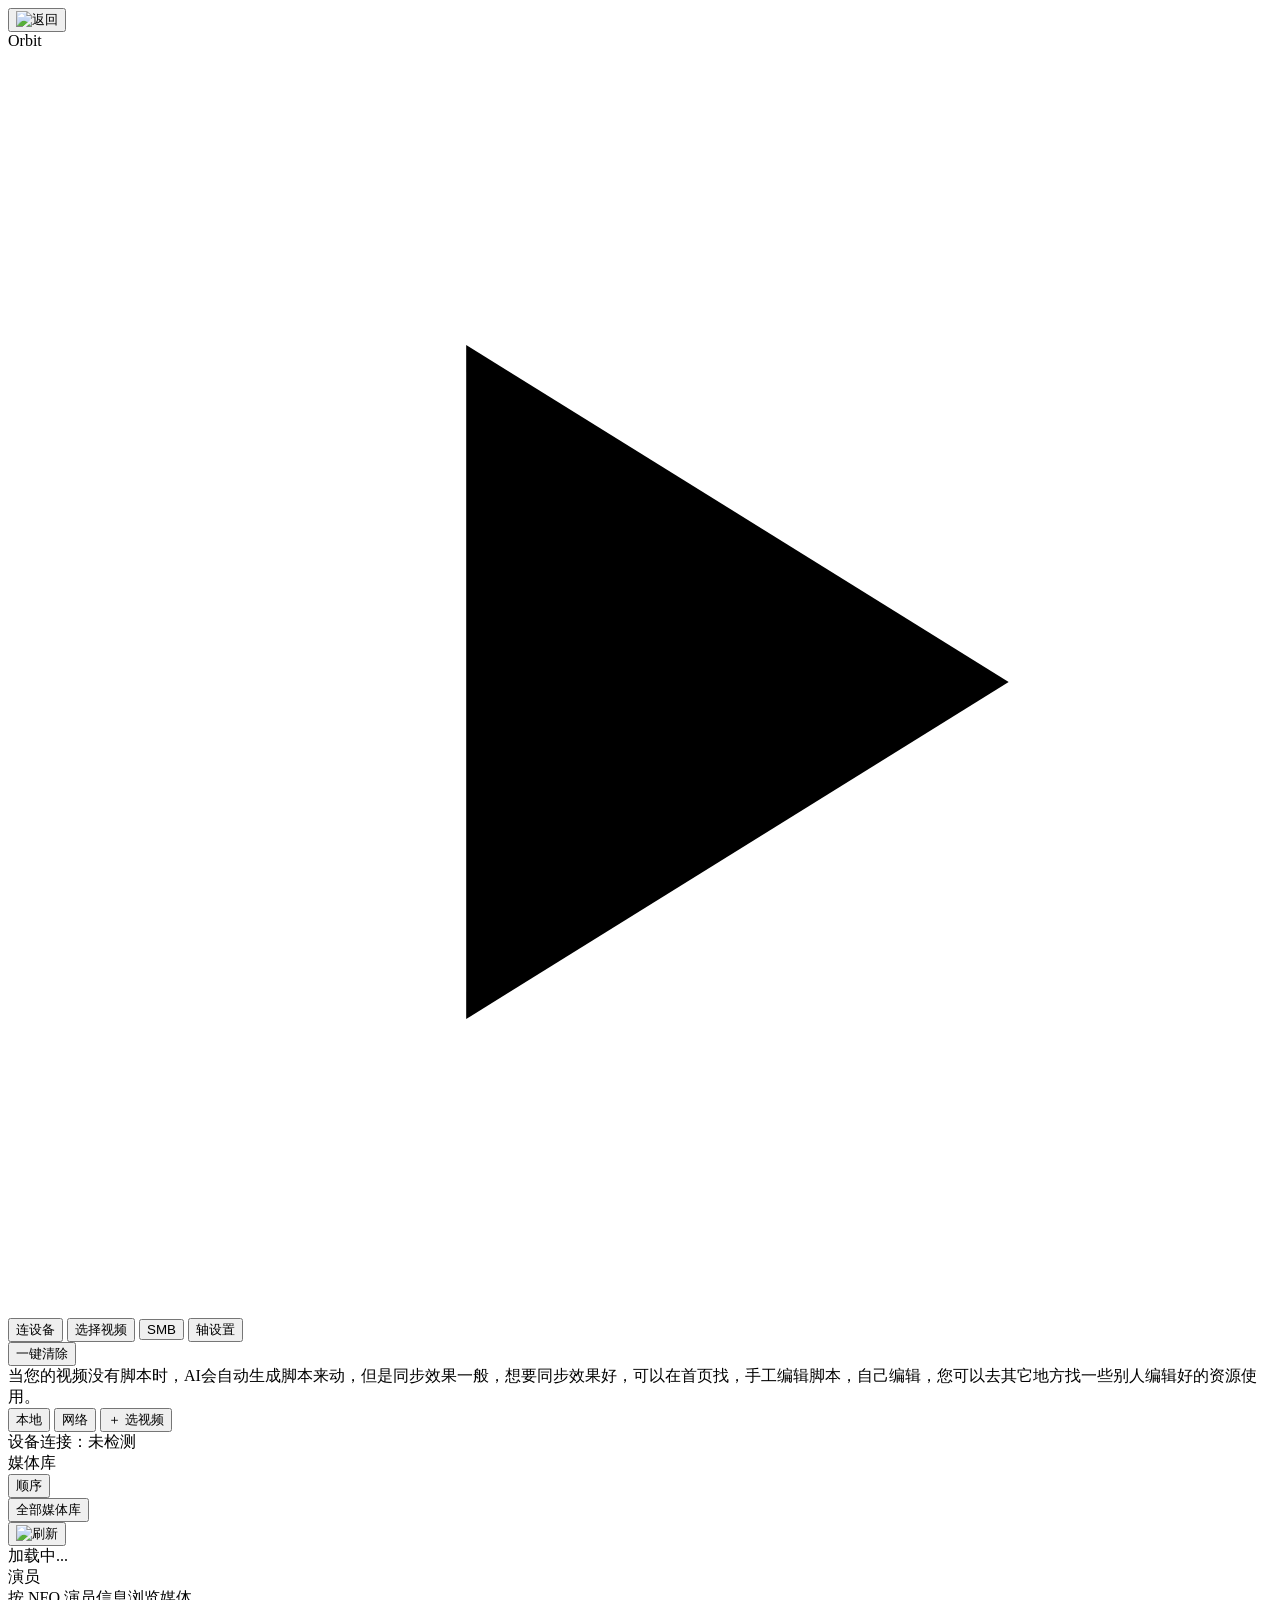
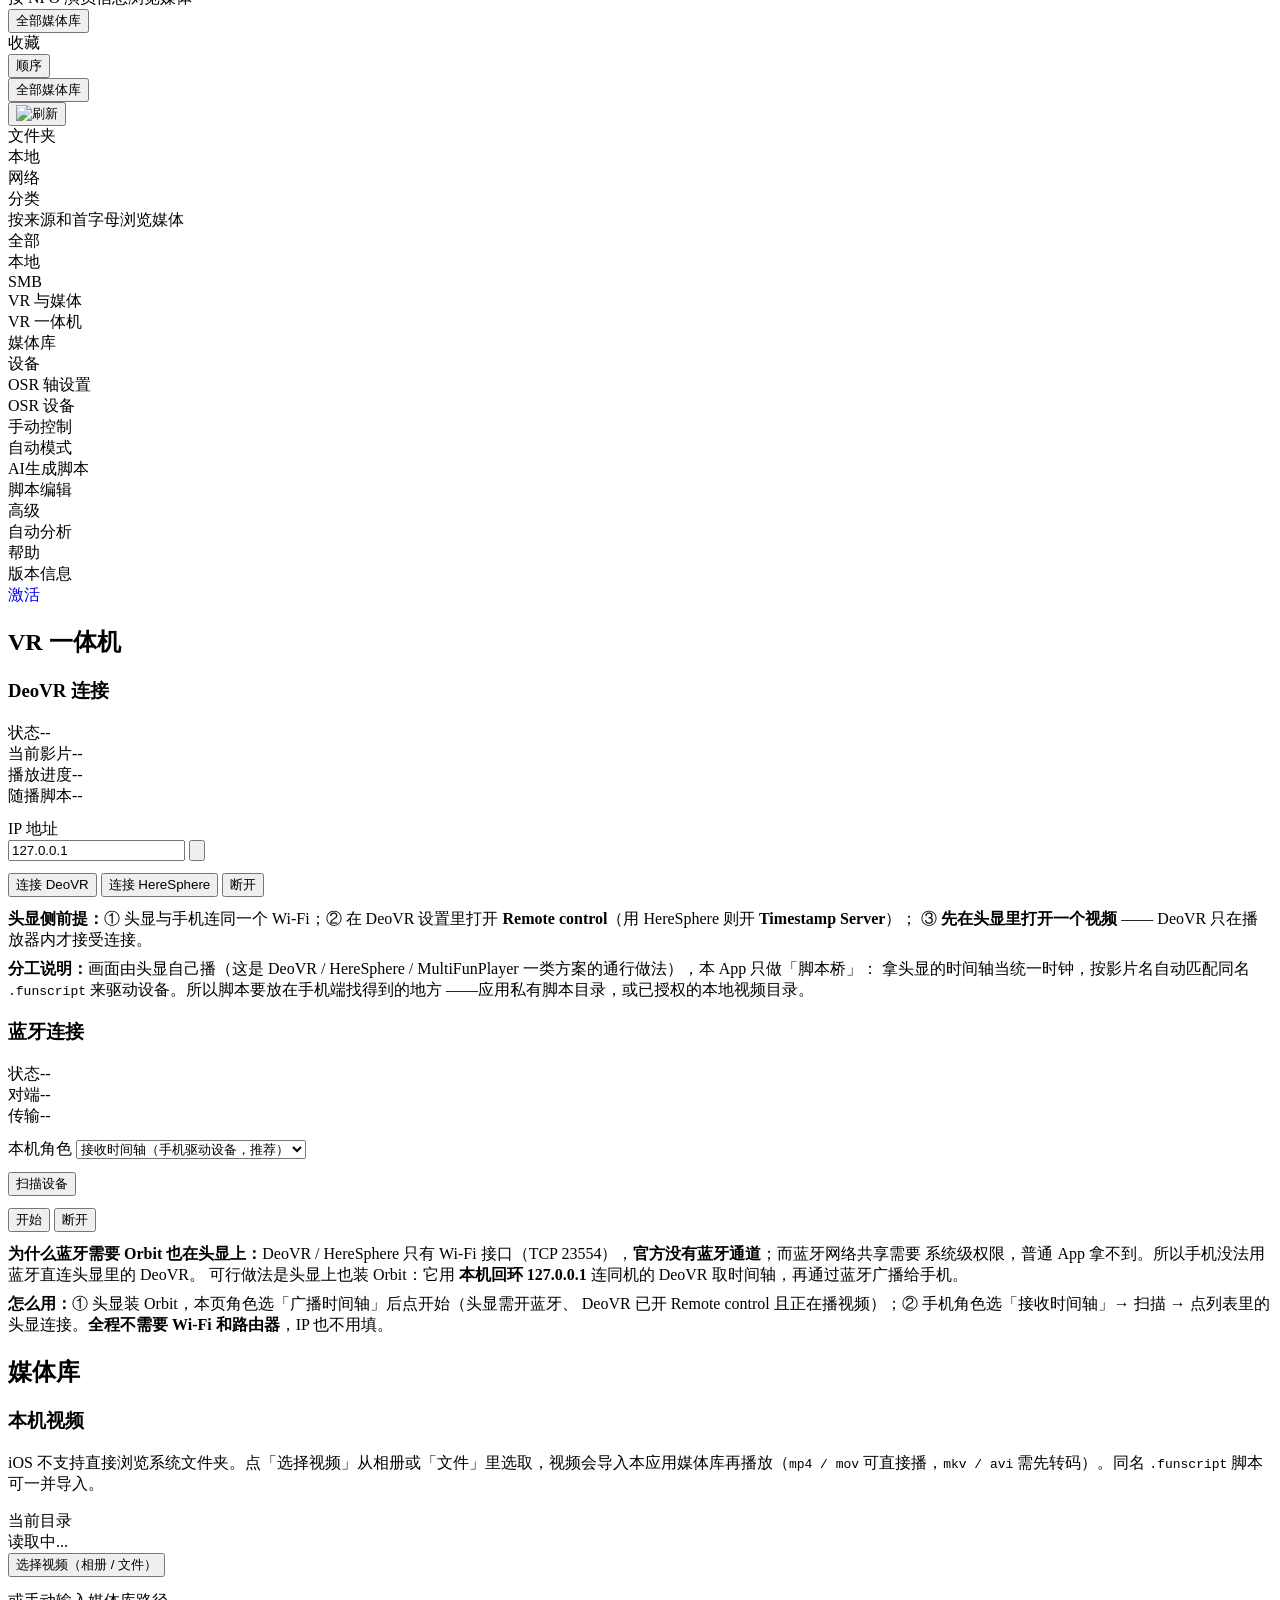
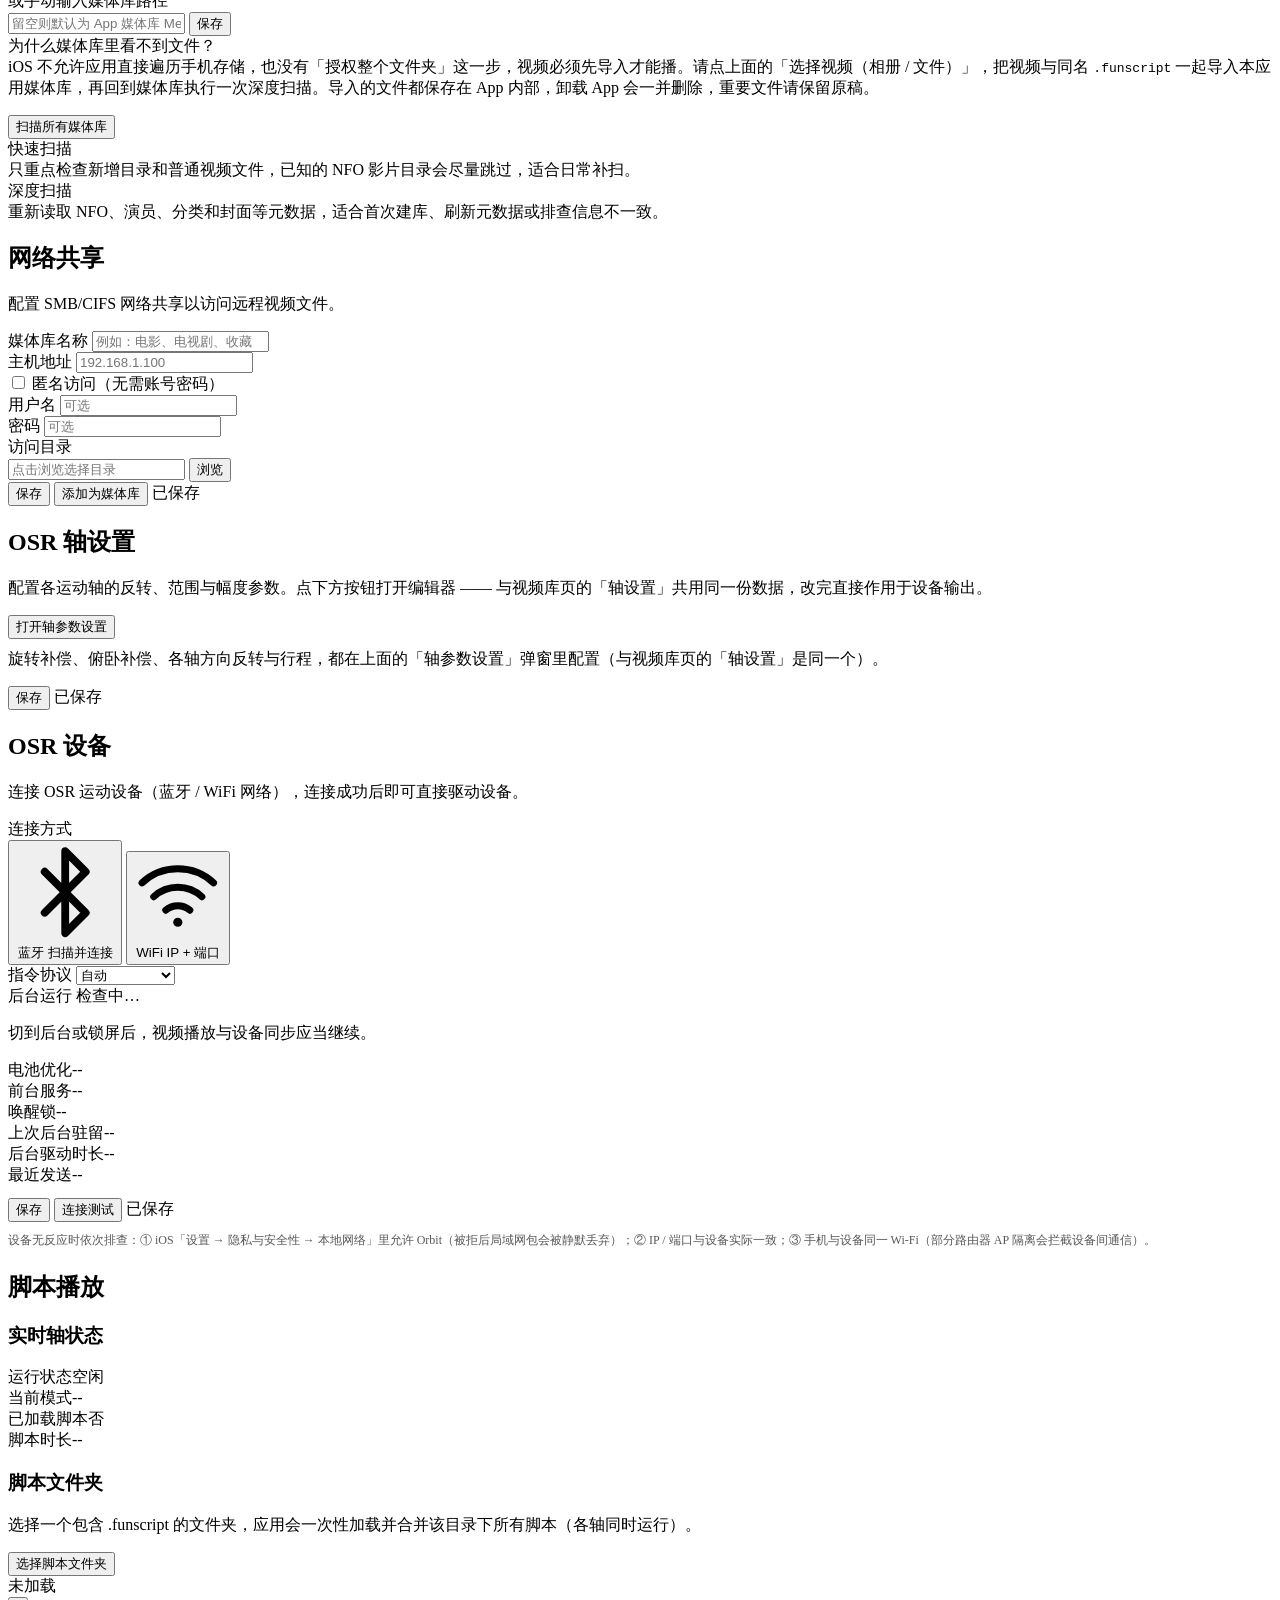
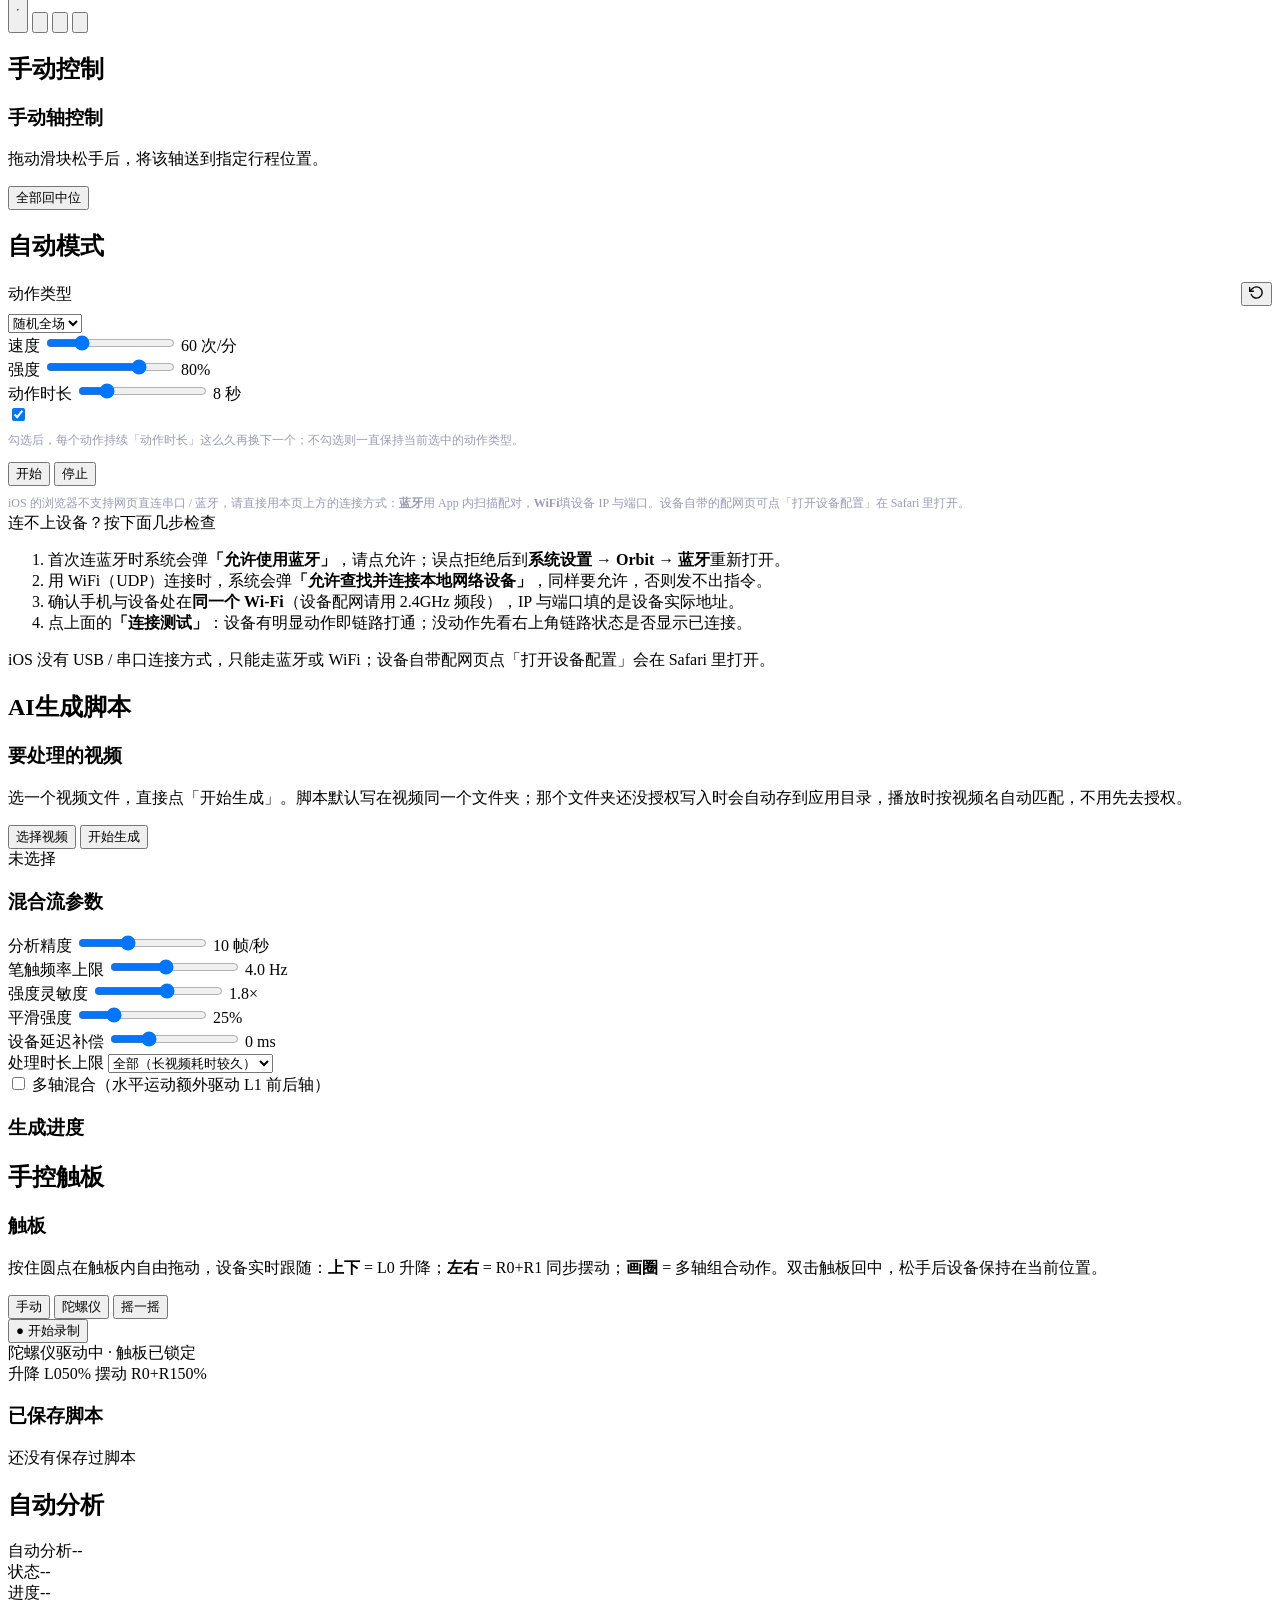
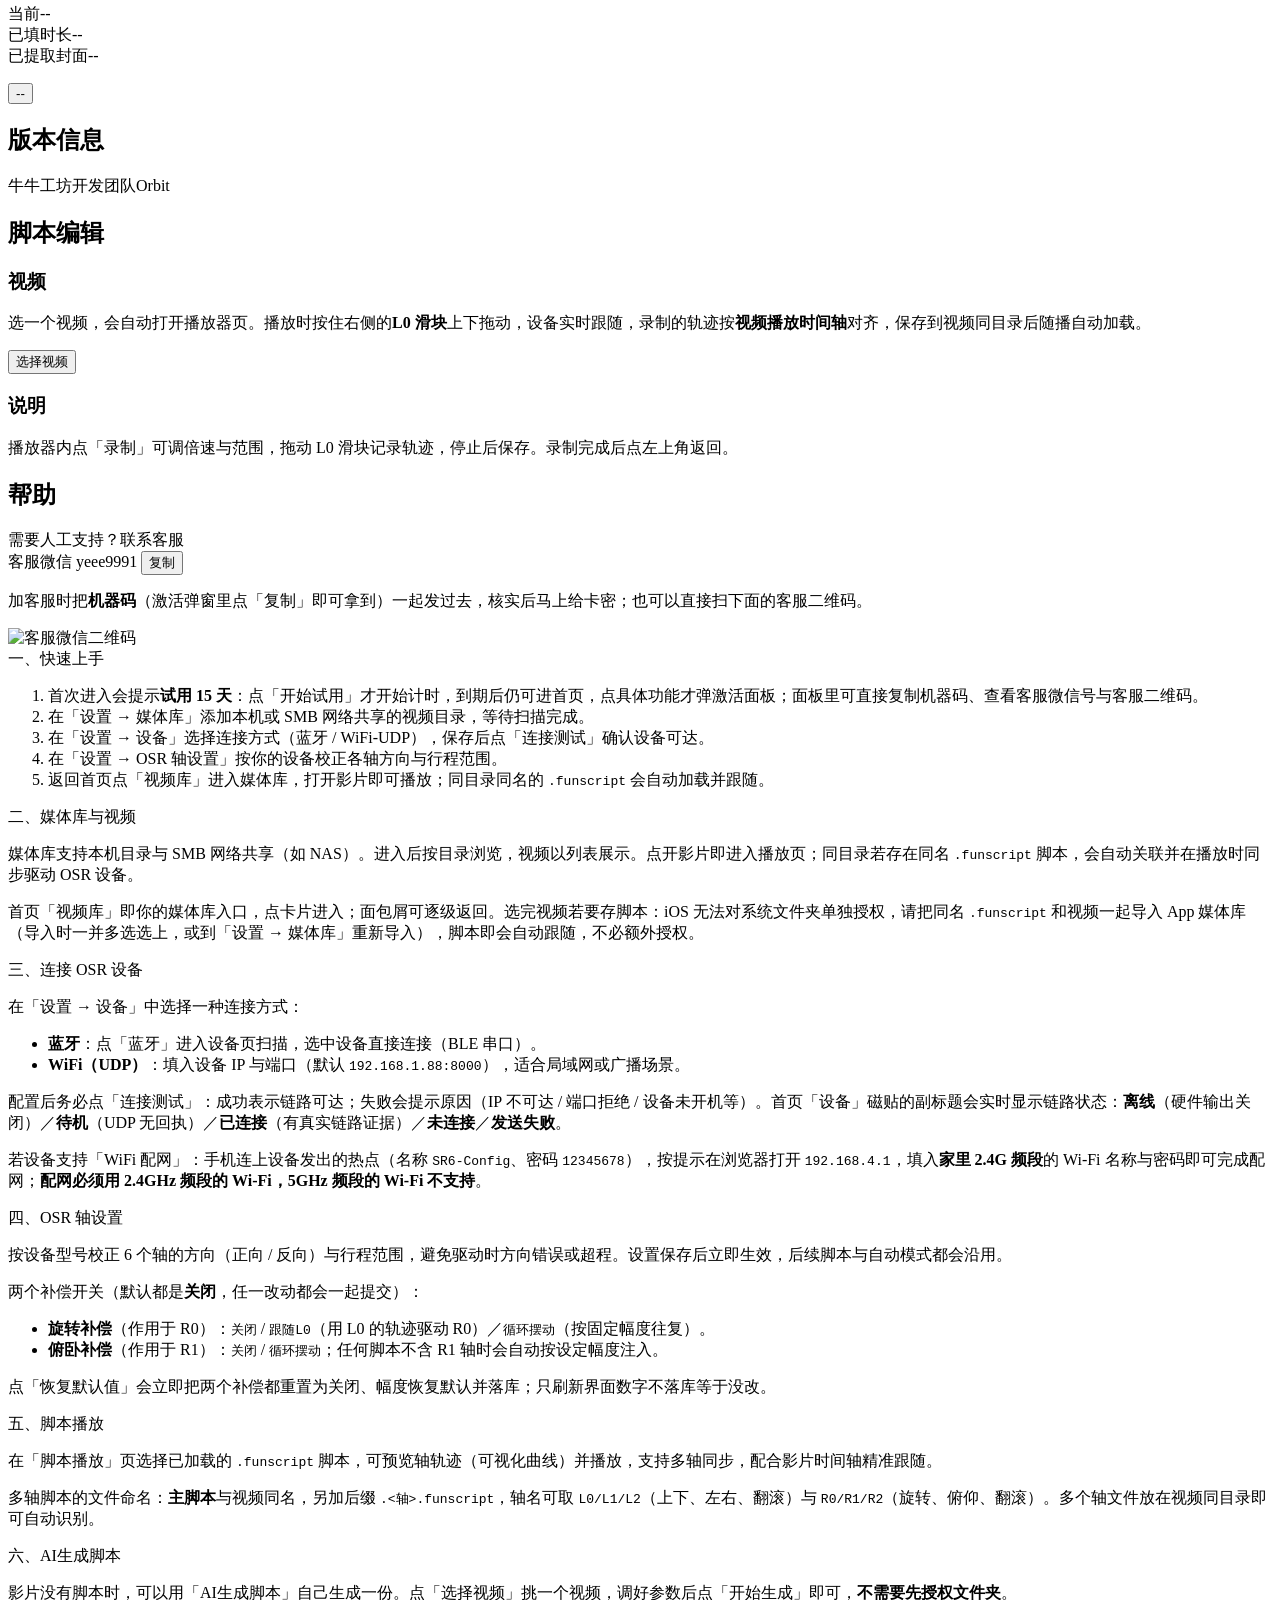
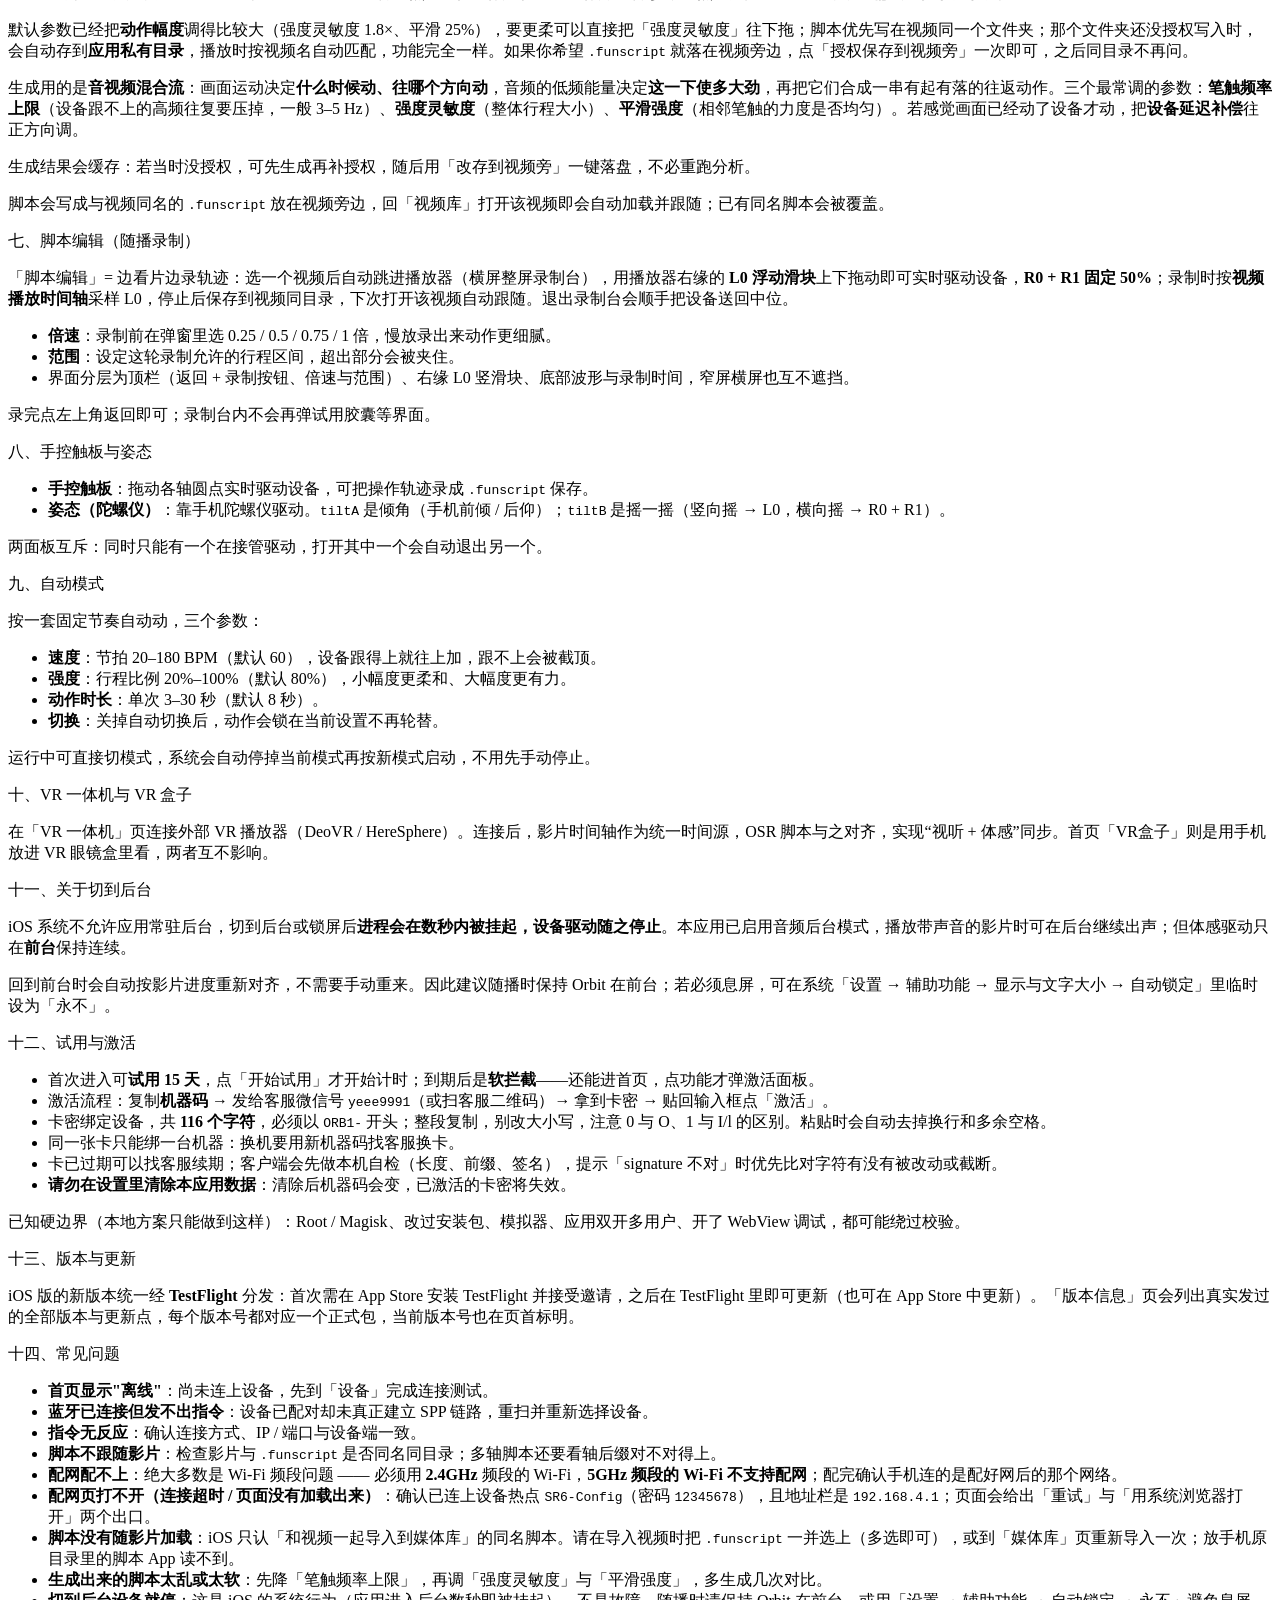
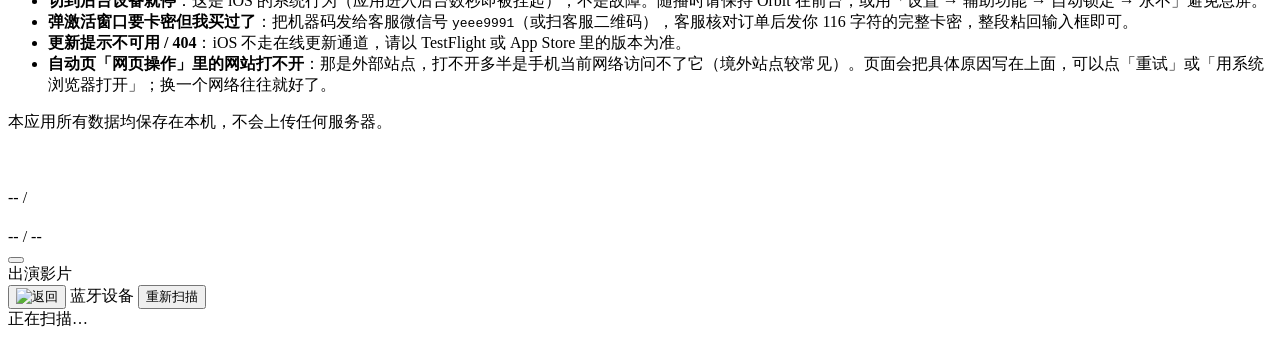
==== web/index.html @ 89f641a5 "build 75：修相册文档类型没进包（build 74 的真凶）+ 播放器页加「选视频」入口 用户反馈两点： 1. 设置入口没放出来，希望直接在播放器页「本地」tab 下方能选视频； 2. 相册里「" ====
<!DOCTYPE html>
<html lang="zh">
<head>
<meta charset="UTF-8">
<!-- v2.7.35：补 viewport-fit=cover —— 没有它 env(safe-area-inset-*) 恒为 0，
     顶栏返回键就避不开状态栏 / 刘海 / 挖孔（首页 home.html 早已是这套写法）。 -->
<meta name="viewport" content="width=device-width,initial-scale=1,maximum-scale=1.0,minimum-scale=1.0,user-scalable=no,viewport-fit=cover">
<title>Orbit</title>
<link rel="stylesheet" href="/css/common.css?v=20261024a">
<link rel="stylesheet" href="/css/app.css?v=20261024a">
<link rel="stylesheet" href="/css/nav.css?v=20261024a">
<link rel="stylesheet" href="/css/osr.css?v=20261024a">
<link rel="stylesheet" href="/css/lib.css?v=20261024a">
<link rel="stylesheet" href="/css/cyber-base.css?v=20261024a">
<link rel="stylesheet" href="/css/touchpad.css?v=20261024a">
<link rel="stylesheet" href="/css/buttons.css?v=20261024a">
</head>
<body>
<div class="app">

<!-- 顶栏：返回（左）+ 应用名 Orbit（居中）。
     中间的应用名原本被当成「纯装饰」删掉了，结果顶栏右侧一整片空白、
     子页看着像没头。现在按首页 .hm-brand 的同款霓虹渐变补回并居中。
     已移除的两个元素：首页图标（与返回重复，首页磁贴已是唯一导航枢纽）、
     搜索按钮（功能未实现）。 -->
<div class="header">
    <div class="nav-left">
        <button class="nav-icon" type="button" id="btnNavBack" title="返回"><span class="icon-circle icon-circle-sm"><img class="mi" src="/icons/arrow_back_128dp.png" alt="返回"></span></button>
    </div>
    <div class="nav-brand">Orbit</div>
</div>

<div class="tab-content">

    <div class="tab-pane active" id="pane-home">
        <!-- 深链入口防闪：首页磁贴跳 /index.html?panel=xxx 时，浏览器会先渲染 #pane-home
             再执行 app.js 切面板，导致「闪一下播放器/库首页」。这里同步去掉 active，
             让 app.js 深链处理完后再显示正确面板。
             ⚠ vrbox（VR 盒子）页的目标本就是视频库页（pane-home），无需去 active；
             去了反而因 initDeepLink 对 vrbox 直接 return 而不再重新激活，导致整页空白。
             故仅 panel / tab 深链才去 active，vrbox 保留 pane-home。 -->
        <script>
        (function(){
            try {
                var p = new URLSearchParams(location.search);
                if (p.get('panel') || p.get('tab')) {
                    var home = document.getElementById('pane-home');
                    if (home) home.classList.remove('active');
                }
            } catch (e) {}
        })();
        </script>
        <div class="lib-page">

            <!-- VR 盒子模式徽标：首页「VR盒子」磁贴以 ?vrbox=1 进入时显示。
                 页面与视频库完全一致（同一套列表 / 文件夹 / 轴设置），
                 只是播放器额外开放「VR 播放模式」（FLAT / 分屏 / 180° / 360°）。 -->
            <div class="lib-vrmode" id="libVrMode" style="display:none">
                <span class="lib-vrmode-dot"></span>
                <span class="lib-vrmode-t">VR 盒子模式</span>
                <span class="lib-vrmode-s">点视频播放 → 播放器 <b>VR</b> 按钮进入沉浸；投影可选 FLAT / 分屏 / 180° / 360°</span>
            </div>

            <!-- 顶部播放器：默认是黑色占位卡；选中后换成 /player/?video=..&embed=1 的内嵌 iframe。
                 embed 模式下播放页会隐去自己的顶栏/返回键，只留画面、进度、音量与 OSR 脚本同步。 -->
            <div class="lib-player" id="libPlayer">
                <div class="lib-player-ph" id="libPlayerPh">
                    <svg class="lib-play-glyph" viewBox="0 0 24 24"><path d="M8.7 5.6v12.8L19 12z"/></svg>
                </div>
                <!-- allow 里必须带 gyroscope / accelerometer：iframe 内的 deviceorientation
                     受 Permissions Policy 管辖，缺了它 VR 模式的陀螺仪会静默取不到数据
                     （只能退回手指拖动）。 -->
                <iframe class="lib-player-frame" id="libFrame" style="display:none"
                        allow="autoplay; fullscreen; encrypted-media; gyroscope; accelerometer; magnetometer"
                        allowfullscreen title="播放器"></iframe>
            </div>
            <!-- 状态条：默认隐藏（不再显示「未选择视频」占位），选中影片后显示片名 -->
            <div class="lib-now" id="libNow" style="display:none"></div>

            <!-- 四个主功能按钮：一行四等分（.lib-actions 已是 repeat(4,...)，见 lib.css / cyber-base.css）。
                 文案精简 + 字号 clamp，保证窄屏也不会把按钮挤到第二行（曾因 3 列布局导致 SMB 按钮换行被遮挡、点不到）。 -->
            <div class="lib-actions">
                <button class="lib-btn" type="button" id="libBtnConnect">连设备</button>
                <button class="lib-btn lib-btn--primary" type="button" id="libBtnFolder">选择视频</button>
                <button class="lib-btn" type="button" id="libBtnSmb" title="SMB 网络共享">SMB</button>
                <button class="lib-btn" type="button" id="libBtnAxis">轴设置</button>
            </div>

            <!-- 工具行：只留「一键清除」。
                 「只看视频 / 含文件夹」开关已按需求移除 —— 列表恒为「只显示视频」，
                 该目录无视频但有子文件夹时自动回退显示子文件夹（见 app.js renderLibList）。 -->
            <div class="lib-actions lib-actions--tools">
                <button class="lib-btn lib-btn--danger" type="button" id="libBtnClear">一键清除</button>
            </div>

            <div class="lib-hint">
                当您的视频没有脚本时，AI会自动生成脚本来动，但是同步效果一般，想要同步效果好，可以在首页找，手工编辑脚本，自己编辑，您可以去其它地方找一些别人编辑好的资源使用。
            </div>

            <!-- 视频列表：本地 / 网络 双 tab。
                 本地 = 手机上加载过的视频（最近播放横滑条 + 本地文件夹浏览）；
                 网络 = SMB 共享文件夹，已配置过共享则直接打开根目录。 -->
            <div class="lib-sec">
                <div class="lib-tabs">
                    <button class="lib-tab active" type="button" data-lt="local" id="libTabLocal">本地</button>
                    <button class="lib-tab" type="button" data-lt="smb" id="libTabSmb">网络</button>
                    <!-- 选视频快捷入口：iOS 没有系统文件夹授权，导入只能走系统选择器；
                         设置页入口比较深（且部分版本没放出设置），这里给一个随手可点的位置。
                         点击调 window.Orbit.pickFolder()，导入完成后 __onFolderPicked 会自动刷新本地列表。 -->
                    <button class="lib-tab-add" type="button" id="libAddVideo" title="从相册或文件添加视频">＋ 选视频</button>
                </div>

                <!-- 本地 tab：最近播放（手机上加载过的视频）+ 本地文件夹浏览 -->
                <div class="lib-tab-pane" data-pane="local">
                    <!-- 最近播放：播放器卡正下方的横滑卡片条。
                         播过的片（含 SMB 共享里的）记在本地，下次打开直接点卡片就能播，
                         不必再重新浏览目录 / 连共享。 -->
                    <div class="lib-recent" id="libRecent" style="display:none">
                        <div class="lib-recent-head">
                            <span class="lib-recent-title">最近播放</span>
                            <button class="lib-recent-clear" id="libRecentClear" type="button">清空</button>
                        </div>
                        <div class="lib-recent-strip" id="libRecentStrip"></div>
                    </div>

                    <div class="lib-crumb" id="libCrumb"></div>
                    <div class="lib-list" id="libList"></div>
                    <div class="lib-empty" id="libEmpty" style="display:none">该文件夹下没有视频</div>
                    <div class="lib-loading" id="libLoading" style="display:none">加载中...</div>
                </div>

                <!-- 网络 tab：SMB 共享文件夹 -->
                <div class="lib-tab-pane" data-pane="smb" style="display:none">
                    <div class="lib-crumb" id="libSmbCrumb"></div>
                    <div class="lib-list" id="libSmbList"></div>
                    <div class="lib-empty" id="libSmbEmpty" style="display:none"></div>
                    <div class="lib-loading" id="libSmbLoading" style="display:none">连接中...</div>
                    <!-- 未配置共享时的引导 -->
                    <div class="lib-smb-setup" id="libSmbSetup" style="display:none">
                        <p class="lib-smb-setup-p">尚未配置 SMB 网络共享。</p>
                        <button class="lib-btn lib-btn--primary" type="button" id="libSmbSetupBtn">配置网络共享</button>
                    </div>
                </div>
            </div>

            <div class="lib-devstate" id="libDevState"><span class="lib-dot" id="libDot"></span><span id="libDevText">设备连接：未检测</span></div>
        </div>

        <!-- ── 兼容槽（不要删！） ─────────────────────────────────────────
             原「媒体库」工具条 + 影片网格 + 分页已从可见界面移除，但 app.js 有 25 处
             引用 #videoGrid / #homeLoading / #homeEmpty / #homePagination，其中
             app.js:1978 的 addEventListener 与 loadHome() 的 style.display 赋值
             都没有 null 保护 —— 删掉这些节点会让整段 app.js 在顶层抛错，全站交互失效。
             这里保留 DOM 并用 CSS（.legacy-slot：visibility:hidden + height:0）隐藏。 -->
        <div class="legacy-slot" aria-hidden="true">
            <div class="page-pad">
                <div class="library-toolbar">
                    <div class="toolbar-left">
                        <div class="section-title">媒体库</div>
                    </div>
                    <div id="homePaginationTop" class="pagination-inline" style="display:none"></div>
                    <div class="control-actions">
                        <div class="library-picker sort-picker" id="sortMode" title="&#25490;&#24207;">
                            <button class="library-picker-btn" type="button" data-sort-label aria-haspopup="true" aria-expanded="false">&#39034;&#24207;</button>
                            <div class="library-picker-menu" data-sort-menu></div>
                        </div>
                        <div class="library-picker" id="librarySelect" title="媒体库">
                            <button class="library-picker-btn" type="button" data-library-label aria-haspopup="true" aria-expanded="false">全部媒体库</button>
                            <div class="library-picker-menu" data-library-menu></div>
                        </div>
                        <button class="nav-icon" id="btnRefreshLibrary" title="刷新"><span class="icon-circle icon-circle-sm"><img class="mi" src="/icons/refresh_128dp.png" alt="刷新"></span></button>
                    </div>
                </div>
                <div id="videoGrid" class="grid"></div>
                <div id="homePagination" class="pagination" style="display:none"></div>
                <div id="homeEmpty" class="empty" style="display:none">
                    <div class="empty-icon"><span class="icon-circle icon-circle-lg"><img class="mi-lg" src="/icons/video_library_128dp.png" alt=""></span></div>
                    <div class="empty-text">暂无影片</div>
                    <div class="empty-sub">请在 App 中配置视频目录</div>
                </div>
                <div id="homeLoading" class="spinner">加载中...</div>
            </div>
        </div>
    </div>


    <div class="tab-pane" id="pane-actors">
        <div class="page-pad">
            <div class="library-toolbar">
                <div>
                    <div class="section-title">演员</div>
                    <div class="library-subtitle">按 NFO 演员信息浏览媒体</div>
                </div>
                <div class="library-picker" id="actorsLibrarySelect" title="媒体库">
                    <button class="library-picker-btn" type="button" data-library-label aria-haspopup="true" aria-expanded="false">全部媒体库</button>
                    <div class="library-picker-menu" data-library-menu></div>
                </div>
                <div id="actorsPaginationTop" class="pagination-inline" style="display:none"></div>
            </div>
            <div id="actorsGrid" class="actors-grid"></div>
            <div id="actorsPagination" class="pagination" style="display:none"></div>
            <div id="actorsEmpty" class="empty" style="display:none">
                <div class="empty-icon"><span class="icon-circle icon-circle-lg"><img class="mi-lg" src="/icons/video_library_128dp.png" alt=""></span></div>
                <div class="empty-text">暂无演员信息</div>
                <div class="empty-sub">深度扫描 NFO 后会在这里显示演员</div>
            </div>
            <div id="actorsLoading" class="spinner" style="display:none">加载中...</div>
        </div>
    </div>

    <div class="tab-pane" id="pane-favorites">
        <div class="page-pad">
            <div class="library-toolbar">
                <div class="toolbar-left">
                    <div class="section-title">&#25910;&#34255;</div>
                </div>
                <div id="favoritesPaginationTop" class="pagination-inline" style="display:none"></div>
                <div class="control-actions">
                    <div class="library-picker sort-picker" id="favoritesSortMode" title="&#25490;&#24207;">
                        <button class="library-picker-btn" type="button" data-sort-label aria-haspopup="true" aria-expanded="false">&#39034;&#24207;</button>
                        <div class="library-picker-menu" data-sort-menu></div>
                    </div>
                    <div class="library-picker" id="favoritesLibrarySelect" title="&#23186;&#20307;&#24211;">
                        <button class="library-picker-btn" type="button" data-library-label aria-haspopup="true" aria-expanded="false">&#20840;&#37096;&#23186;&#20307;&#24211;</button>
                        <div class="library-picker-menu" data-library-menu></div>
                    </div>
                    <button class="nav-icon" id="btnRefreshFavorites" title="&#21047;&#26032;"><span class="icon-circle icon-circle-sm"><img class="mi" src="/icons/refresh_128dp.png" alt="&#21047;&#26032;"></span></button>
                </div>
            </div>
            <div id="favoritesGrid" class="grid"></div>
            <div id="favoritesPagination" class="pagination" style="display:none"></div>
            <div id="favoritesEmpty" class="empty" style="display:none">
                <div class="empty-icon"><span class="icon-circle icon-circle-lg"><img class="mi-lg" src="/icons/favorite_128dp.svg" alt=""></span></div>
                <div class="empty-text">&#26242;&#26080;&#25910;&#34255;</div>
                <div class="empty-sub">&#24403;&#21069;&#23186;&#20307;&#24211;&#36824;&#27809;&#26377;&#25910;&#34255;&#30340;&#35270;&#39057;</div>
            </div>
            <div id="favoritesLoading" class="spinner" style="display:none">&#21152;&#36733;&#20013;...</div>
        </div>
    </div>

    <div class="tab-pane" id="pane-folder">
        <div class="page-pad">
            <div class="library-toolbar">
                <div class="section-title">文件夹</div>
                <div class="sub-tabs">
                    <div class="sub-tab active" data-sub="local">本地</div>
                    <div class="sub-tab" data-sub="smb">网络</div>
                </div>
            </div>
        </div>
        <div class="sub-pane active folder-pane" id="sub-local">
            <div class="breadcrumb" id="localBreadcrumb"></div>
            <div class="dir-path" id="localPath"></div>
            <div class="file-list poster-list" id="localFiles"></div>
            <div id="localEmpty" class="empty" style="display:none">
                <div class="empty-icon"><span class="icon-circle icon-circle-lg"><img class="mi-lg" src="/icons/folder.png" alt=""></span></div>
                <div class="empty-text">无内容</div>
                <div class="empty-sub" id="localEmptySub"></div>
            </div>
            <div id="localLoading" class="spinner" style="display:none">加载中...</div>
        </div>
        <div class="sub-pane folder-pane" id="sub-smb">
            <div class="breadcrumb" id="smbBreadcrumb"></div>
            <div class="dir-path" id="smbPath"></div>
            <div class="file-list poster-list" id="smbFiles"></div>
            <div id="smbEmpty" class="empty" style="display:none">
                <div class="empty-icon"><span class="icon-circle icon-circle-lg"><img class="mi-lg" src="/icons/folder.png" alt=""></span></div>
                <div class="empty-text">无内容</div>
            </div>
            <div id="smbLoading" class="spinner" style="display:none">加载中...</div>
        </div>
    </div>

    <div class="tab-pane" id="pane-category">
        <div class="page-pad">
            <div class="library-toolbar">
                <div>
                    <div class="section-title">分类</div>
                    <div class="library-subtitle">按来源和首字母浏览媒体</div>
                </div>
                <div class="sub-tabs category-tabs">
                    <div class="sub-tab active" data-category="all">全部</div>
                    <div class="sub-tab" data-category="local">本地</div>
                    <div class="sub-tab" data-category="smb">SMB</div>
                </div>
            </div>
            <div id="categoryGroups"></div>
            <div id="categoryPagination" class="pagination" style="display:none"></div>
            <div id="categoryEmpty" class="empty" style="display:none">
                <div class="empty-icon"><span class="icon-circle icon-circle-lg"><img class="mi-lg" src="/icons/category_128dp.png" alt=""></span></div>
                <div class="empty-text">暂无分类内容</div>
            </div>
        </div>
    </div>

    <div class="tab-pane" id="pane-settings">
        <div class="settings-layout">
            <nav class="settings-sidebar">
                <div class="sidebar-group">
                    <div class="sidebar-group-title">VR 与媒体</div>
                    <div class="sidebar-item active" data-panel="dashboard">
                        <span class="icon-circle icon-circle-md"><img class="sidebar-icon" src="/icons/dashboard_128dp.png" alt=""></span>VR 一体机
                    </div>
                    <div class="sidebar-item" data-panel="library">
                        <span class="icon-circle icon-circle-md"><img class="sidebar-icon" src="/icons/video_library_128dp.png" alt=""></span>媒体库
                    </div>
                </div>
                <div class="sidebar-group" style="display:none">
                    <div class="sidebar-group-title">网络</div>
                    <div class="sidebar-item" data-panel="smb">
                        <span class="icon-circle icon-circle-md"><img class="sidebar-icon" src="/icons/smb_share_128dp.png" alt=""></span>网络共享
                    </div>
                </div>
                <div class="sidebar-group">
                    <div class="sidebar-group-title">设备</div>
                    <div class="sidebar-item" data-panel="axes">
                        <span class="icon-circle icon-circle-md"><img class="sidebar-icon" src="/icons/tune_128dp.png" alt=""></span>OSR 轴设置
                    </div>
                    <div class="sidebar-item" data-panel="osr">
                        <span class="icon-circle icon-circle-md"><img class="sidebar-icon" src="/icons/devices_128dp.png" alt=""></span>OSR 设备
                    </div>
                    <div class="sidebar-item" data-panel="manual">
                        <span class="icon-circle icon-circle-md"><img class="sidebar-icon" src="/icons/category_128dp.png" alt=""></span>手动控制
                    </div>
                    <div class="sidebar-item" data-panel="auto">
                        <span class="icon-circle icon-circle-md"><img class="sidebar-icon" src="/icons/category_128dp.png" alt=""></span>自动模式
                    </div>
                    <!-- 脚本生成（2026-09-19）：首页「脚本生成」磁贴的目标面板 -->
                    <div class="sidebar-item" data-panel="record">
                        <span class="icon-circle icon-circle-md"><img class="sidebar-icon" src="/icons/tune_128dp.png" alt=""></span>AI生成脚本
                    </div>
                    <!-- 脚本编辑（2026-09-29）：首页「脚本编辑」磁贴的目标面板，边看视频边手动控设备并按视频时间轴记录 -->
                    <div class="sidebar-item" data-panel="manualrecord">
                        <span class="icon-circle icon-circle-md"><img class="sidebar-icon" src="/icons/rec_128dp.png" alt=""></span>脚本编辑
                    </div>
                </div>
                <div class="sidebar-group">
                    <div class="sidebar-group-title">高级</div>
                    <div class="sidebar-item" data-panel="analyze">
                        <span class="icon-circle icon-circle-md"><img class="sidebar-icon" src="/icons/tune_128dp.png" alt=""></span>自动分析
                    </div>
                    <!-- 帮助（2026-09-19）：由首页弹窗改为独立页面，与版本信息同款 -->
                    <div class="sidebar-item" data-panel="help">
                        <span class="icon-circle icon-circle-md"><img class="sidebar-icon" src="/icons/info_128dp.png" alt=""></span>帮助
                    </div>
                    <!-- 版本信息（2026-09-19 第十一轮）：由首页页内浮层改为独立页面，
                         记录数据仍来自 /js/changelog.js（唯一真值源），本页只负责渲染。 -->
                    <div class="sidebar-item" data-panel="ver">
                        <span class="icon-circle icon-circle-md"><img class="sidebar-icon" src="/icons/info_128dp.png" alt=""></span>版本信息
                    </div>
                    <!-- 激活（2026-09-28）：走深链 ?panel=license 由 license.js 弹面板，
                         不占用 settings-panel（三个页面都要能用，弹层比分区更好复用）。 -->
                    <a class="sidebar-item" href="/index.html?panel=license"
                       style="text-decoration:none">
                        <span class="icon-circle icon-circle-md"><img class="sidebar-icon" src="/icons/info_128dp.png" alt=""></span>激活
                    </a>
                </div>
            </nav>

            <div class="settings-main">
                <!-- Dashboard：VR 一体机（DeoVR / HereSphere 连接 + 服务状态）。
                     2026-09-16 第四轮：首页「媒体服务器」磁贴已删，本页唯一入口是首页磁贴。
                     2026-09-19 第十一轮：随首页磁贴改名，本页统一叫「VR 一体机」——
                     与「VR盒子」区分开：盒子是把手机放进眼镜盒，一体机是独立头显。 -->
                <div class="settings-panel active" id="panel-dashboard">
                    <div class="panel-header">
                        <h2 class="panel-title">VR 一体机</h2>
                    </div>
                    <!-- 顶部运行信息块（版本 / 视频数量 / 播放状态 / 时间源 / 浏览器识别 / UA）
                         已按需求移除，本页只保留下方连接信息。
                         app.js loadDashboard() 对这些节点全部带 null 保护，删节点安全。 -->

                    <!-- DeoVR 连接 -->
                    <div class="settings-section" style="margin-top:16px" id="deovrSection">
                        <h3>DeoVR 连接</h3>
                        <div id="deovrPanel">
                            <div class="dash-row"><span class="dash-label">状态</span><span class="dash-value" id="dashDeovrStatus">--</span></div>
                            <!-- 2026-10-08：VR 链路真实化后新增。头显自己播画面，
                                 本 App 只做脚本桥，所以需要把「影片 / 进度 / 脚本是否命中」摆出来，
                                 否则用户对不上片子也不知道脚本有没有加载成功。 -->
                            <div class="dash-row"><span class="dash-label">当前影片</span><span class="dash-value" id="dashDeovrTitle">--</span></div>
                            <div class="dash-row"><span class="dash-label">播放进度</span><span class="dash-value" id="dashDeovrTime">--</span></div>
                            <div class="dash-row"><span class="dash-label">随播脚本</span><span class="dash-value" id="dashDeovrScript">--</span></div>
                            <div class="form-group deovr-ip-row" style="margin-top:12px">
                                <label class="form-label">IP 地址</label>
                                <div class="input-with-btn">
                                    <input class="form-input" id="deovrHost" placeholder="127.0.0.1" value="127.0.0.1">
                                    <button class="tool-btn icon-tool-btn" id="btnDeovrDiscover" title="搜索设备" aria-label="搜索设备"><img class="mi" src="/icons/search_128dp.png" alt=""></button>
                                </div>
                            </div>
                            <div class="dash-actions" style="margin-top:12px">
                                <div class="scan-action-buttons">
                                <button class="tool-btn" id="btnDeovrConnect">连接 DeoVR</button>
                                <button class="tool-btn" id="btnHereSphereConnect">连接 HereSphere</button>
                                <button class="tool-btn ob-btn--danger" id="btnDeovrDisconnect">断开</button>
                                </div>
                            </div>
                            <div class="panel-desc" style="margin-top:12px">
                                <b>头显侧前提：</b>① 头显与手机连同一个 Wi‑Fi；② 在 DeoVR 设置里打开
                                <b>Remote control</b>（用 HereSphere 则开 <b>Timestamp Server</b>）；
                                ③ <b>先在头显里打开一个视频</b> —— DeoVR 只在播放器内才接受连接。
                            </div>
                            <div class="panel-desc" style="margin-top:8px">
                                <b>分工说明：</b>画面由头显自己播（这是 DeoVR / HereSphere /
                                MultiFunPlayer 一类方案的通行做法），本 App 只做「脚本桥」：
                                拿头显的时间轴当统一时钟，按影片名自动匹配同名
                                <code>.funscript</code> 来驱动设备。所以脚本要放在手机端找得到的地方
                                ——应用私有脚本目录，或已授权的本地视频目录。
                            </div>
                        </div>
                    </div>

                    <!-- VR 蓝牙时间桥 -->
                    <div class="settings-section" style="margin-top:16px" id="vrbtSection">
                        <h3>蓝牙连接</h3>
                        <!-- iOS 降级说明：VR 蓝牙时间桥（BLE 广播时间轴）iOS 端还没有实现，
                             按钮会被 app.js 的 vrbtApplyPlatformGate() 禁用，改用 DeoVR Wi-Fi 联动。 -->
                        <div class="panel-desc" id="vrbtIosNote" style="display:none;color:#f0a63a">
                            iOS 版暂未实现「VR 蓝牙时间桥」。请用上面的<strong>DeoVR Wi-Fi 联动</strong>（头显与手机同一 Wi-Fi，头显端开启 Remote control 并已打开一个视频）。
                        </div>
                        <div id="vrbtPanel">
                            <div class="dash-row"><span class="dash-label">状态</span><span class="dash-value" id="dashVrbtStatus">--</span></div>
                            <div class="dash-row"><span class="dash-label">对端</span><span class="dash-value" id="dashVrbtPeer">--</span></div>
                            <div class="dash-row"><span class="dash-label">传输</span><span class="dash-value" id="dashVrbtTransport">--</span></div>

                            <div class="form-group" style="margin-top:12px">
                                <label class="form-label">本机角色</label>
                                <select class="form-input" id="vrbtRole">
                                    <option value="sink">接收时间轴（手机驱动设备，推荐）</option>
                                    <option value="source">广播时间轴（在 VR 一体机上用）</option>
                                </select>
                            </div>

                            <div class="form-group" id="vrbtSourceRow" style="display:none;margin-top:12px">
                                <label class="form-label">本机 DeoVR 地址</label>
                                <input class="form-input" id="vrbtSourceHost" placeholder="127.0.0.1" value="127.0.0.1">
                            </div>

                            <div id="vrbtSinkRow">
                                <div class="scan-action-buttons" style="margin-top:12px">
                                    <button class="tool-btn" id="btnVrbtScan">扫描设备</button>
                                    <span class="save-hint" id="vrbtScanHint"></span>
                                </div>
                                <div class="vrbt-devlist" id="vrbtDevList"></div>
                            </div>

                            <div class="dash-actions" style="margin-top:12px">
                                <div class="scan-action-buttons">
                                    <button class="tool-btn" id="btnVrbtStart">开始</button>
                                    <button class="tool-btn ob-btn--danger" id="btnVrbtDisconnect">断开</button>
                                </div>
                            </div>

                            <div class="panel-desc" style="margin-top:12px">
                                <b>为什么蓝牙需要 Orbit 也在头显上：</b>DeoVR / HereSphere 只有
                                Wi‑Fi 接口（TCP 23554），<b>官方没有蓝牙通道</b>；而蓝牙网络共享需要
                                系统级权限，普通 App 拿不到。所以手机没法用蓝牙直连头显里的 DeoVR。
                                可行做法是头显上也装 Orbit：它用 <b>本机回环 127.0.0.1</b> 连同机的
                                DeoVR 取时间轴，再通过蓝牙广播给手机。
                            </div>
                            <div class="panel-desc" style="margin-top:8px">
                                <b>怎么用：</b>① 头显装 Orbit，本页角色选「广播时间轴」后点开始（头显需开蓝牙、
                                DeoVR 已开 Remote control 且正在播视频）；② 手机角色选「接收时间轴」→
                                扫描 → 点列表里的头显连接。<b>全程不需要 Wi‑Fi 和路由器</b>，IP 也不用填。
                            </div>
                        </div>
                    </div>

                </div>

                <!-- Library -->
                <div class="settings-panel" id="panel-library">
                    <div class="panel-header">
                        <h2 class="panel-title">媒体库</h2>
                    </div>

                    <!-- 本机视频目录（iOS）：没有安卓的 SAF 文件夹授权，
                         App 只能读自己沙盒，故改为「相册 / 文件」选择器把视频导入 App 后再播 -->
                    <div class="settings-section">
                        <h3>本机视频</h3>
                        <p class="panel-desc">iOS 不支持直接浏览系统文件夹。点「选择视频」从相册或「文件」里选取，视频会导入本应用媒体库再播放（<code>mp4 / mov</code> 可直接播，<code>mkv / avi</code> 需先转码）。同名 <code>.funscript</code> 脚本可一并导入。</p>
                        <div class="form-group">
                            <label class="form-label">当前目录</label>
                            <div class="form-input form-input-readonly" id="localRootDisplay" data-root-path="">读取中...</div>
                        </div>
                        <div class="scan-action-buttons">
                            <button class="tool-btn media-scan-all" id="btnPickLocalFolder" type="button">选择视频（相册 / 文件）</button>
                            <span class="save-hint" id="localRootHint"></span>
                        </div>
                        <div class="form-group" style="margin-top:14px" id="localRootManualGroup">
                            <label class="form-label">或手动输入媒体库路径</label>
                            <div class="input-with-btn">
                                <input class="form-input" id="localRootManual" placeholder="留空则默认为 App 媒体库 Media">
                                <button class="tool-btn" id="btnSaveLocalRoot" type="button">保存</button>
                            </div>
                        </div>
                        <div class="action-hints">
                            <div class="action-hint">
                                <div class="action-hint-title">为什么媒体库里看不到文件？</div>
                                <div class="action-hint-text">iOS 不允许应用直接遍历手机存储，也没有「授权整个文件夹」这一步，视频必须先导入才能播。请点上面的「选择视频（相册 / 文件）」，把视频与同名 <code>.funscript</code> 一起导入本应用媒体库，再回到媒体库执行一次深度扫描。导入的文件都保存在 App 内部，卸载 App 会一并删除，重要文件请保留原稿。</div>
                            </div>
                        </div>
                    </div>

                    <div class="settings-section" style="margin-top:16px">
                        <div class="media-library-actions">
                            <button class="tool-btn media-scan-all" id="btnLibScanAll">扫描所有媒体库</button>
                            <button class="tool-btn ob-btn--danger" id="btnScanStop" style="display:none">停止扫描</button>
                            <span id="scanStatusText" style="font-size:13px;color:#6b7c85;display:none">就绪</span>
                        </div>
                        <div id="scanProgressBar" style="display:none;margin-top:12px">
                            <div style="height:4px;background:rgba(255,255,255,.08);border-radius:2px;overflow:hidden">
                                <div id="scanProgressFill" style="height:100%;background:linear-gradient(90deg,#2fb7e8,#4A9EFF);border-radius:2px;width:0%;transition:width .3s"></div>
                            </div>
                            <div style="margin-top:8px;font-size:12px;color:#8d9ca4;display:flex;gap:20px">
                                <span id="scanProgressPath">--</span>
                            </div>
                            <div style="margin-top:4px;font-size:12px;color:#6b7c85">
                                <span id="scanProgressStats">找到: 0 | NFO: 0</span>
                            </div>
                        </div>
                        <div class="media-library-grid" id="mediaLibraryList"></div>
                        <div class="action-hints" id="scanActionHints">
                            <div class="action-hint">
                                <div class="action-hint-title">快速扫描</div>
                                <div class="action-hint-text">只重点检查新增目录和普通视频文件，已知的 NFO 影片目录会尽量跳过，适合日常补扫。</div>
                            </div>
                            <div class="action-hint">
                                <div class="action-hint-title">深度扫描</div>
                                <div class="action-hint-text">重新读取 NFO、演员、分类和封面等元数据，适合首次建库、刷新元数据或排查信息不一致。</div>
                            </div>
                        </div>
                    </div>
                </div>

                <!-- SMB -->
                <div class="settings-panel" id="panel-smb">
                    <div class="panel-header">
                        <h2 class="panel-title">网络共享</h2>
                    </div>
                    <div class="settings-section">
                        <p class="panel-desc">配置 SMB/CIFS 网络共享以访问远程视频文件。</p>
                        <div class="form-group">
                            <label class="form-label">媒体库名称</label>
                            <input class="form-input" id="smbLibraryName" placeholder="例如：电影、电视剧、收藏">
                        </div>
                        <div class="form-group">
                            <label class="form-label">主机地址</label>
                            <input class="form-input" id="smbHost" placeholder="192.168.1.100">
                        </div>
                        <div class="form-group">
                            <label class="form-label">
                                <input type="checkbox" id="smbAnonymous"> 匿名访问（无需账号密码）
                            </label>
                        </div>
                        <div class="form-group">
                            <label class="form-label">用户名</label>
                            <input class="form-input" id="smbUser" placeholder="可选">
                        </div>
                        <div class="form-group">
                            <label class="form-label">密码</label>
                            <input class="form-input" id="smbPass" type="password" placeholder="可选">
                        </div>
                        <div class="form-group">
                            <label class="form-label">访问目录</label>
                            <div class="input-with-btn">
                                <input class="form-input" id="smbShare" placeholder="点击浏览选择目录" readonly>
                                <button class="tool-btn" id="btnBrowseSmb">浏览</button>
                            </div>
                        </div>
                        <button class="btn-save" id="btnSaveSmb">保存</button>
                        <button class="tool-btn" id="btnAddSmbLibrary">添加为媒体库</button>
                        <span class="save-hint" id="smbHint">已保存</span>
                    </div>
                </div>

                <!-- SMB Directory Picker Modal -->
                <div class="modal-overlay" id="smbBrowseModal" style="display:none">
                    <div class="modal-dialog">
                        <div class="modal-header">
                            <h3 class="modal-title">选择目录</h3>
                            <button class="modal-close" id="btnCloseBrowse">&times;</button>
                        </div>
                        <div class="modal-breadcrumb" id="smbModalBreadcrumb"></div>
                        <div class="modal-body" id="smbModalList">
                            <div class="spinner">连接中...</div>
                        </div>
                        <div class="modal-footer">
                            <span class="modal-path-display" id="smbModalPath">/ (根目录)</span>
                            <button class="btn-save" id="btnSelectDir">选择当前目录</button>
                        </div>
                    </div>
                </div>

                <!-- Axes -->
                <div class="settings-panel" id="panel-axes">
                    <div class="panel-header">
                        <h2 class="panel-title">OSR 轴设置</h2>
                    </div>
                    <div class="settings-section">
                        <p class="panel-desc">配置各运动轴的反转、范围与幅度参数。点下方按钮打开编辑器 —— 与视频库页的「轴设置」共用同一份数据，改完直接作用于设备输出。</p>
                        <div style="margin-top:4px">
                            <button class="btn-save" id="btnOpenAxisModal" type="button">打开轴参数设置</button>
                        </div>
                        <!-- 「旋转补偿 / 俯卧补偿」两个开关已移入轴参数设置弹窗（#axisModal）。
                             原先放在本面板里，用户反馈在视频库页的「轴设置」里找不到，
                             而已有的入口按钮打开的就是同一个弹窗 —— 放进弹窗一处即全覆盖。 -->
                        <p class="panel-desc" style="margin-top:10px">旋转补偿、俯卧补偿、各轴方向反转与行程，都在上面的「轴参数设置」弹窗里配置（与视频库页的「轴设置」是同一个）。</p>
                        <!-- 兼容槽（不要删）：app.js 的 loadAxesSettings()/renderAxesUI() 会写
                             #axisContainer，initSettings() 会绑 #btnSaveAxes，saveAxes() 会读
                             #axesHint —— 节点缺失会在顶层抛错。原内联编辑器已由上面的弹窗取代，
                             这里保留节点并用 CSS 隐藏。 -->
                        <div class="legacy-slot" aria-hidden="true">
                            <div id="axisContainer"></div>
                            <div style="margin-top:12px">
                                <button class="btn-save" id="btnSaveAxes" type="button">保存</button>
                                <span class="save-hint" id="axesHint">已保存</span>
                            </div>
                        </div>
                    </div>
                </div>

                <!-- OSR Device -->
                <div class="settings-panel" id="panel-osr">
                    <div class="panel-header">
                        <h2 class="panel-title">OSR 设备</h2>
                    </div>
                    <div class="settings-section">
                        <p class="panel-desc">连接 OSR 运动设备（蓝牙 / WiFi 网络），连接成功后即可直接驱动设备。</p>
                        <div class="form-group">
                            <label class="form-label">连接方式</label>
                            <div class="conn-methods" id="connMethods">
                                <button type="button" class="conn-method" data-method="bt">
                                    <span class="cm-ico"><svg viewBox="0 0 24 24" fill="none" stroke="currentColor" stroke-width="1.9" stroke-linecap="round" stroke-linejoin="round"><path d="M7 7l10 10-5 5V2l5 5L7 17"/></svg></span>
                                    <span class="cm-name">蓝牙</span>
                                    <span class="cm-desc">扫描并连接</span>
                                </button>
                                <button type="button" class="conn-method" data-method="wifi">
                                    <span class="cm-ico"><svg viewBox="0 0 24 24" fill="none" stroke="currentColor" stroke-width="1.9" stroke-linecap="round" stroke-linejoin="round"><path d="M2.2 7.9a14.4 14.4 0 0 1 19.6 0"/><path d="M5.4 11.7a9.7 9.7 0 0 1 13.2 0"/><path d="M8.7 15.4a5 5 0 0 1 6.6 0"/><circle cx="12" cy="18.7" r="1.25" fill="currentColor" stroke="none"/></svg></span>
                                    <span class="cm-name">WiFi</span>
                                    <span class="cm-desc">IP + 端口</span>
                                </button>
                            </div>
                        </div>
                        <div class="form-group">
                            <label class="form-label">指令协议</label>
                            <select class="form-input" id="osrProtocol">
                                <option value="AUTO">自动</option>
                                <option value="TCODE">TCode</option>
                                <option value="CUSTOM">自定义 0-100</option>
                            </select>
                        </div>
                        <!-- 蓝牙：点「蓝牙」卡片进入全屏设备页扫描并连接；此处仅展示已选设备 -->
                        <div class="conn-sub" id="connBt" style="display:none">
                            <div class="bt-picked" id="btPicked">
                                <div class="bt-picked-empty" id="btPickedEmpty">尚未选择蓝牙设备</div>
                                <div class="bt-picked-dev" id="btPickedDev" style="display:none">
                                    <span class="bt-picked-name" id="btPickedName">—</span>
                                    <span class="bt-picked-meta" id="btPickedMeta"></span>
                                </div>
                            </div>
                            <div class="scan-action-buttons" style="margin-top:10px">
                                <button type="button" class="tool-btn" id="btReselect">选择蓝牙设备</button>
                                <button type="button" class="tool-btn" id="btDisconnect" style="display:none">断开</button>
                            </div>
                            <div class="conn-note">点「选择蓝牙设备」，在设备列表中扫描并点选要连接的设备。</div>
                        </div>

                        <!-- WiFi：输入 IP 与端口 -->
                        <div class="conn-sub" id="connWifi" style="display:none">
                            <div class="form-group">
                                <label class="form-label">IP 地址</label>
                                <input class="form-input" id="osrIp" placeholder="192.168.1.88">
                            </div>
                            <div class="form-group">
                                <label class="form-label">端口</label>
                                <input class="form-input" id="osrPort" inputmode="numeric" placeholder="8000">
                            </div>
                            <div class="conn-note">连上设备的 WiFi 热点后，点下方按钮打开 <code>192.168.4.1</code> 进入设备配置页，进行舵机零位校准、WiFi 配置与固件更新等设置。</div>
                            <div class="scan-action-buttons" style="margin-top:10px">
                                <button type="button" class="tool-btn" id="osrOpenConfig">打开设备配置</button>
                            </div>
                        </div>

                        <!-- iOS 版已移除 USB 数据线连接方式（仅保留蓝牙 / WiFi） -->
                        <!-- 后台运行（2026-09-19 第十一轮）
                             切后台/锁屏后设备继续跑靠三层：① 原生播放时钟自驱 ② 前台服务 + 唤醒锁
                             ③ 页面拿到原生前后台信号。其中第 ② 层还需要用户在系统里放行一次
                             （国产 ROM 的「后台耗电管理 / 自启动管理」比前台服务更强），
                             所以这里把状态摊开给用户看，而不是让他凭感觉判断「到底有没有生效」。 -->
                        <div class="bg-card" id="bgCard">
                            <div class="bg-card-head">
                                <span class="bg-card-title">后台运行</span>
                                <span class="bg-card-state" id="bgState">检查中…</span>
                            </div>
                            <p class="bg-card-desc" id="bgDesc">切到后台或锁屏后，视频播放与设备同步应当继续。</p>
                            <div class="scan-action-buttons">
                                <button type="button" class="tool-btn" id="bgAllowBtn" style="display:none">允许后台运行</button>
                            </div>
                            <div class="bg-rows">
                                <div class="dash-row"><span class="dash-label">电池优化</span><span class="dash-value" id="bgBattery">--</span></div>
                                <div class="dash-row"><span class="dash-label">前台服务</span><span class="dash-value" id="bgService">--</span></div>
                                <div class="dash-row"><span class="dash-label">唤醒锁</span><span class="dash-value" id="bgLocks">--</span></div>
                                <!-- 上一段后台时段的实测数据：分辨「保活顶住了」与「进程被冻住」。
                                     驱动时长≈驻留时长 → 保活生效；只驱动开头几秒 → 系统把进程冻了。 -->
                                <div class="dash-row"><span class="dash-label">上次后台驻留</span><span class="dash-value" id="bgStay">--</span></div>
                                <div class="dash-row"><span class="dash-label">后台驱动时长</span><span class="dash-value" id="bgDrive">--</span></div>
                                <div class="dash-row"><span class="dash-label">最近发送</span><span class="dash-value" id="bgLastSent">--</span></div>
                            </div>
                        </div>

                        <div class="dash-actions" style="margin-top:12px">
                            <div class="scan-action-buttons">
                                <button class="btn-save" id="osrSaveSettings">保存</button>
                                <button class="tool-btn" id="osrConnTest">连接测试</button>
                                <span class="save-hint" id="osrHint">已保存</span>
                            </div>
                        </div>
                        <p style="margin-top:8px;font-size:12px;line-height:1.7;opacity:.65">设备无反应时依次排查：① iOS「设置 → 隐私与安全性 → 本地网络」里允许 Orbit（被拒后局域网包会被静默丢弃）；② IP / 端口与设备实际一致；③ 手机与设备同一 Wi‑Fi（部分路由器 AP 隔离会拦截设备间通信）。</p>
                        <div class="osr-result" id="osrResult" style="display:none"></div>
                    </div>
                </div>

                <!-- 脚本播放（原「OSR 设备」面板里的脚本/轴状态部分拆出来）
                     2026-09-16 第三轮：首页「脚本播放」磁贴指向本分区，
                     设备连接信息留在「OSR 设备」分区（首页右上插头图标 / 设置页进入）。 -->
                <div class="settings-panel" id="panel-script">
                    <div class="panel-header">
                        <h2 class="panel-title">脚本播放</h2>
                    </div>

                    <div class="settings-section">
                        <h3>实时轴状态</h3>
                        <div class="osr-viz" id="osrViz"></div>
                    </div>

                    <div class="settings-section" style="margin-top:16px">
                        <div class="dashboard-info">
                            <div class="dash-row"><span class="dash-label">运行状态</span><span class="dash-value" id="osrMotionState">空闲</span></div>
                            <div class="dash-row"><span class="dash-label">当前模式</span><span class="dash-value" id="osrPatternName">--</span></div>
                            <div class="dash-row"><span class="dash-label">已加载脚本</span><span class="dash-value" id="osrHasScript">否</span></div>
                            <div class="dash-row"><span class="dash-label">脚本时长</span><span class="dash-value" id="osrScriptDuration">--</span></div>
                        </div>
                    </div>

                    <div class="settings-section" style="margin-top:16px">
                        <h3>脚本文件夹</h3>
                        <p class="panel-desc">选择一个包含 .funscript 的文件夹，应用会一次性加载并合并该目录下所有脚本（各轴同时运行）。</p>
                        <div class="dash-actions">
                            <div class="scan-action-buttons">
                                <button class="tool-btn" id="osrPickScriptFolder">选择脚本文件夹</button>
                            </div>
                            <span class="save-hint" id="osrScriptHint">未加载</span>
                        </div>
                        <!-- 播放控制：图标按钮同行排列（开始 / 暂停 / 停止 / 反转 / 设备复位）。
                             2026-09-18：文字按钮改内联 SVG 图标；新增「反转」「设备复位」。
                             同步改为全局默认开启，不再有「影片同步」开关。 -->
                        <!-- 播放控制：图标按钮同行排列（开始 / 暂停 / 停止 / 反转 / 设备复位）。
                             2026-09-18：文字按钮改图标；新增「反转」「设备复位」；同步改为全局默认开启。
                             2026-09-18 二次改版：五个按钮统一为线性图标集 ——
                             24px 网格、2px 描边、圆头圆角、几何重心对齐（描边参数由 osr.css 统一给）。 -->
                        <div class="osr-script-controls" id="osrScriptControls">
                            <!-- 开始 / 暂停合一（2026-09-19 按需求）：未开始时显示「开始」▶，
                                 运行中切换为「暂停」⏸ 样式。两个图标都留在按钮里，
                                 由 .is-playing 控制显隐，避免 JS 改 innerHTML 造成状态闪烁。 -->
                            <button class="tool-btn osr-icon-btn" id="osrScriptToggle" data-role="play" title="开始" aria-label="开始">
                                <svg class="ico-play" viewBox="0 0 24 24" aria-hidden="true"><path d="M8.4 5.5 18.9 12 8.4 18.5Z"/></svg>
                                <svg class="ico-pause" viewBox="0 0 24 24" aria-hidden="true"><path d="M9.4 5.6v12.8M14.6 5.6v12.8"/></svg>
                            </button>
                            <button class="tool-btn osr-icon-btn" id="osrScriptStop" data-role="stop" title="停止" aria-label="停止">
                                <svg viewBox="0 0 24 24" aria-hidden="true"><rect x="6.9" y="6.9" width="10.2" height="10.2" rx="2.6"/></svg>
                            </button>
                            <button class="tool-btn osr-icon-btn" id="osrScriptReverse" data-role="reverse" title="反转方向" aria-label="反转方向" aria-pressed="false">
                                <svg viewBox="0 0 24 24" aria-hidden="true"><path d="M4.2 7.6h12.6M13.9 4.8l2.9 2.8-2.9 2.8M19.8 16.4H7.2M10.1 13.6l-2.9 2.8 2.9 2.8"/></svg>
                            </button>
                            <button class="tool-btn osr-icon-btn" id="osrDeviceReset" data-role="reset" title="设备复位（各轴回中）" aria-label="设备复位">
                                <svg viewBox="0 0 24 24" aria-hidden="true"><path d="M3.4 12a8.6 8.6 0 1 0 2.6-6.1L3.4 8.4"/><path d="M3.4 3.6v4.8h4.8"/></svg>
                            </button>
                        </div>
                        <div class="osr-script-list" id="osrScriptList"></div>
                    </div>

                    <div class="osr-result" style="display:none"></div>
                </div>

                <!-- 手动控制 / 自动模式：2026-09-18 由原「手动 / 自动」拆成两个独立功能，
                     首页磁贴与设置页侧栏各自独立入口（?panel=manual / ?panel=auto）。 -->
                <div class="settings-panel" id="panel-manual">
                    <div class="panel-header">
                        <h2 class="panel-title">手动控制</h2>
                    </div>

                    <div class="settings-section">
                        <h3>手动轴控制</h3>
                        <p class="panel-desc">拖动滑块松手后，将该轴送到指定行程位置。</p>
                        <div id="osrManualAxes"></div>
                        <div class="dash-actions" style="margin-top:12px">
                            <div class="scan-action-buttons">
                                <button class="tool-btn" id="osrCenterAll">全部回中位</button>
                            </div>
                        </div>
                    </div>

                    <div class="osr-result" style="display:none"></div>
                </div>

                <div class="settings-panel" id="panel-auto">
                    <div class="panel-header">
                        <h2 class="panel-title">自动模式</h2>
                    </div>

                    <div class="settings-section" style="margin-top:16px">
                        <div class="axis-detail active" id="osrMode-freeplay">
                            <div class="form-group">
                                <!-- 还原默认：圆形箭头图标，放在「动作类型」这一行右侧。
                                     点它把速度 / 强度 / 动作时长 / 动作类型 / 自动切换 一起拨回默认值。 -->
                                <div style="display:flex;align-items:center;justify-content:space-between;gap:8px;margin-bottom:8px">
                                    <label class="form-label" style="margin-bottom:0">动作类型</label>
                                    <button class="tool-btn ob-btn--icon-sm" id="osrSimReset" type="button"
                                            title="还原默认参数" aria-label="还原默认参数">
                                        <svg viewBox="0 0 24 24" width="15" height="15" fill="none" stroke="currentColor" stroke-width="2.2" stroke-linecap="round" stroke-linejoin="round" aria-hidden="true"><polyline points="1 4 1 10 7 10"></polyline><path d="M3.51 15a9 9 0 1 0 2.13-9.36L1 10"></path></svg>
                                    </button>
                                </div>
                                <!-- 选项顺序 = 后端 SimPattern 枚举顺序，新增动作必须同步改两边；
                                     value >= 7 表示「随机全场」（后端按 selectedIndex >= 枚举数判定）。
                                     v2.7.23：「波浪 / 环绕 / 螺旋」三种动作已下线，剩下 7 个，序号依次前移。 -->
                                <select class="form-input" id="osrSimPattern">
                                    <option value="0">匀速往返</option>
                                    <option value="1">渐强渐弱</option>
                                    <option value="2">旋转摇摆</option>
                                    <option value="3">脉冲</option>
                                    <option value="4">抖动</option>
                                    <option value="5">深度按压</option>
                                    <option value="6">稳态振动</option>
                                    <option value="7" selected>随机全场</option>
                                </select>
                            </div>
                            <!-- 2.6.60 自动模式三个参数重定标：
                                 速度 →「次/分」（社区通用单位，20-180 覆盖慢到快，60 次/分≈1Hz 是常用档）；
                                 强度 → 行程百分比 20-100%（后端 travelRatio 会把超过 100% 的部分钳死，
                                        旧版给到 200% 等于一半是死行程，所以上限就定 100%，默认 80% 留机械余量）；
                                 动作时长 → 3-30 秒（旧版 0-1 秒比 800ms 的切换渐变还短，动作永远处在过渡中、
                                        看不出形状，怎么调都像同一坨）。切换渐变会压到「时长/4」，保证动作有 3/4 时间是纯的。
                                 后端对应 OsrManager.runSimulationLoop，改前端必须同步改后端。 -->
                            <div class="axis-ctrl-row">
                                <span class="axis-ctrl-label">速度</span>
                                <input type="range" class="axis-slider" id="osrSimSpeed" min="20" max="180" step="5" value="60">
                                <span class="axis-ctrl-value" id="osrSimSpeedVal">60 次/分</span>
                            </div>
                            <div class="axis-ctrl-row">
                                <span class="axis-ctrl-label">强度</span>
                                <input type="range" class="axis-slider" id="osrSimIntensity" min="20" max="100" step="5" value="80">
                                <span class="axis-ctrl-value" id="osrSimIntensityVal">80%</span>
                            </div>
                            <div class="axis-ctrl-row">
                                <span class="axis-ctrl-label">动作时长</span>
                                <input type="range" class="axis-slider" id="osrSimDuration" min="3" max="30" step="1" value="8">
                                <span class="axis-ctrl-value" id="osrSimDurationVal">8 秒</span>
                            </div>
                            <!-- 是否自动切换动作：勾选 = 每个动作持续「动作时长」后换下一个；
                                 不勾选 = 锁定当前选中的动作类型（此时「动作时长」不再生效，置灰）。 -->
                            <div class="form-group">
                                <!-- 只留勾选框本身，文案统一交给下面这行说明 -->
                                <label class="form-label" title="自动切换动作"><input type="checkbox" id="osrSimAutoSwitch" checked></label>
                                <div style="margin-top:6px;font-size:12px;color:#9a9ab5;line-height:1.6">勾选后，每个动作持续「动作时长」这么久再换下一个；不勾选则一直保持当前选中的动作类型。</div>
                            </div>
                        </div>

                        <div class="dash-actions" style="margin-top:12px">
                            <div class="scan-action-buttons">
                                <button class="btn-save" id="osrPlay">开始</button>
                                <button class="tool-btn ob-btn--danger" id="osrStop">停止</button>
                                <!-- 网页操作：安卓下跳系统浏览器（优先 Edge）打开 Ayva Stroker Lite，
                                     靠浏览器的 Web Serial / Web Bluetooth 直连设备。
                                     ⚠ iOS 这条路彻底走不通：iOS 的 Safari 与所有第三方浏览器内核
                                     都不提供 Web Serial，也**不支持 Web Bluetooth**，跳出去也连不上。
                                     故 iOS 版隐藏按钮，改为引导使用 App 内自带的蓝牙（BLE）与 WiFi（UDP）。 -->
                                <button class="tool-btn" id="osrOpenWebApp" type="button" style="display:none">网页操作</button>
                            </div>
                            <div style="margin-top:8px;font-size:12px;color:#9a9ab5;line-height:1.6">iOS 的浏览器不支持网页直连串口 / 蓝牙，请直接用本页上方的连接方式：<strong>蓝牙</strong>用 App 内扫描配对，<strong>WiFi</strong>填设备 IP 与端口。设备自带的配网页可点「打开设备配置」在 Safari 里打开。</div>
                        </div>

                        <!-- v2.7.21：自动模式「网页操作」下方的浏览器准备提示 + 连接方法图
                             安卓要用 Edge 是因为蓝牙 / 串口靠浏览器的「附近设备」能力；
                             ⚠ iOS 上整个前提不成立（无 Web Serial、无 Web Bluetooth），
                             故这里换成 iOS 自己的排查步骤：BLE 授权、本机网络授权、同一网段。 -->
                        <div class="auto-web-tip" id="autoWebTip">
                            <div class="auto-web-tip-t">连不上设备？按下面几步检查</div>
                            <ol class="auto-web-tip-steps">
                                <li>首次连蓝牙时系统会弹<strong>「允许使用蓝牙」</strong>，请点允许；误点拒绝后到<strong>系统设置 → Orbit → 蓝牙</strong>重新打开。</li>
                                <li>用 WiFi（UDP）连接时，系统会弹<strong>「允许查找并连接本地网络设备」</strong>，同样要允许，否则发不出指令。</li>
                                <li>确认手机与设备处在<strong>同一个 Wi-Fi</strong>（设备配网请用 2.4GHz 频段），IP 与端口填的是设备实际地址。</li>
                                <li>点上面的<strong>「连接测试」</strong>：设备有明显动作即链路打通；没动作先看右上角链路状态是否显示已连接。</li>
                            </ol>
                            <div class="auto-web-tip-note">iOS 没有 USB / 串口连接方式，只能走蓝牙或 WiFi；设备自带配网页点「打开设备配置」会在 Safari 里打开。</div>
                        </div>
                    </div>

                    <div class="osr-result" style="display:none"></div>

                </div>

                <!-- 脚本生成（2026-09-19 新增）：选一个视频 → 按「音视频混合流」在视频同目录生成同名 .funscript。
                     混合流的分工：画面运动（块匹配运动矢量）给「何时动 / 往哪动」，音频低频能量给「使多大劲」，
                     中间做笔触（stroke）分段建模 —— 输出的是有起有落的往返，而不是逐帧强度快照。
                     原生实现见 osr/ScriptRecorder.kt；接口 /api/record/*。 -->
                <div class="settings-panel" id="panel-record">
                    <div class="panel-header">
                        <h2 class="panel-title">AI生成脚本</h2>
                    </div>

                    <div class="settings-section">
                        <h3>要处理的视频</h3>
                        <p class="panel-desc">选一个视频文件，直接点「开始生成」。脚本默认写在视频同一个文件夹；那个文件夹还没授权写入时会自动存到应用目录，播放时按视频名自动匹配，不用先去授权。</p>
                        <!-- iOS 降级说明：/api/record/* 整条视频逐帧分析管线在 iOS 上不存在，
                             面板按钮会被 app.js 的 recApplyPlatformGate() 禁用，这里给出替代路径。 -->
                        <div class="panel-desc" id="recIosNote" style="display:none;color:#f0a63a">
                            iOS 版暂不支持「从视频自动生成脚本」——这条链路需要解码整段视频做逐帧运动分析，iOS 端暂时还没有对应的处理管线。<br>
                            替代做法：在电脑上生成好 <code>.funscript</code>，或用现成的脚本站下载，再按<strong>「视频 + 同名 .funscript 一起导入」</strong>的方式导入本应用媒体库，播放时会自动匹配。导入步骤见上面的「本机视频目录」。
                        </div>
                        <div class="dash-actions">
                            <div class="scan-action-buttons">
                                <button class="tool-btn" id="recPickVideo" type="button">选择视频</button>
                                <button class="btn-save" id="recStart" type="button">开始生成</button>
                            </div>
                            <span class="save-hint" id="recFolderHint">未选择</span>
                        </div>
                        <div class="rec-picked" id="recPicked" style="display:none">
                            <div class="rec-picked-row">
                                <span class="rec-picked-name" id="recPickedName">--</span>
                                <span class="rec-picked-meta" id="recPickedMeta"></span>
                            </div>
                            <div class="rec-picked-warn" id="recPickedWarn"></div>
                            <!-- 2.6.63：同目录没写权限时脚本会落到应用私有目录，照样能生成；
                                 想让 .funscript 出现在视频旁边，再走这个可选授权。 -->
                            <div class="dash-actions" id="recGrantRow" style="display:none;margin-top:8px">
                                <div class="scan-action-buttons">
                                    <button class="tool-btn" id="recGrantBtn" type="button">授权保存到视频旁</button>
                                </div>
                                <span class="save-hint" style="flex:1">不授权也能生成：脚本会存到应用目录，播放时自动匹配。</span>
                            </div>
                        </div>
                    </div>

                    <div class="settings-section" style="margin-top:16px">
                        <h3>混合流参数</h3>
                        <div class="axis-ctrl-row">
                            <span class="axis-ctrl-label">分析精度</span>
                            <input type="range" class="axis-slider" id="recFps" min="4" max="20" step="1" value="10">
                            <span class="axis-ctrl-value" id="recFpsVal">10 帧/秒</span>
                        </div>
                        <div class="axis-ctrl-row">
                            <span class="axis-ctrl-label">笔触频率上限</span>
                            <input type="range" class="axis-slider" id="recMaxHz" min="10" max="80" step="5" value="40">
                            <span class="axis-ctrl-value" id="recMaxHzVal">4.0 Hz</span>
                        </div>
                        <div class="axis-ctrl-row">
                            <span class="axis-ctrl-label">强度灵敏度</span>
                            <input type="range" class="axis-slider" id="recSens" min="20" max="300" step="10" value="180">
                            <span class="axis-ctrl-value" id="recSensVal">1.8×</span>
                        </div>
                        <div class="axis-ctrl-row">
                            <span class="axis-ctrl-label">平滑强度</span>
                            <input type="range" class="axis-slider" id="recSmooth" min="0" max="100" step="5" value="25">
                            <span class="axis-ctrl-value" id="recSmoothVal">25%</span>
                        </div>
                        <div class="axis-ctrl-row">
                            <span class="axis-ctrl-label">设备延迟补偿</span>
                            <input type="range" class="axis-slider" id="recOffset" min="-300" max="800" step="50" value="0">
                            <span class="axis-ctrl-value" id="recOffsetVal">0 ms</span>
                        </div>
                        <div class="form-group">
                            <label class="form-label">处理时长上限</label>
                            <select class="form-input" id="recMaxMin">
                                <option value="0" selected>全部（长视频耗时较久）</option>
                                <option value="5">只处理前 5 分钟</option>
                                <option value="10">只处理前 10 分钟</option>
                                <option value="20">只处理前 20 分钟</option>
                                <option value="30">只处理前 30 分钟</option>
                            </select>
                        </div>
                        <div class="form-group">
                            <label class="form-label"><input type="checkbox" id="recMulti"> 多轴混合（水平运动额外驱动 L1 前后轴）</label>
                        </div>
                    </div>

                    <div class="settings-section" style="margin-top:16px">
                        <h3>生成进度</h3>
                        <div class="dash-actions">
                            <div class="scan-action-buttons">
                                <button class="tool-btn ob-btn--danger" id="recCancel" type="button" style="display:none">取消</button>
                            </div>
                        </div>
                        <div class="rec-progress" id="recProgressWrap" style="display:none">
                            <div class="rec-bar"><div class="rec-bar-fill" id="recBarFill"></div></div>
                            <div class="rec-progress-text">
                                <span id="recPercent">0%</span>
                                <span id="recMsg">--</span>
                                <span class="rec-elapsed" id="recElapsed"></span>
                            </div>
                        </div>
                        <div class="rec-stats" id="recStats"></div>
                    </div>

                    <div class="osr-result" style="display:none"></div>
                </div>

                <!-- 手控触板：拖拽圆点实时驱动设备，可录制操作轨迹保存为 .funscript -->
                <div class="settings-panel" id="panel-touchpad">
                    <div class="panel-header">
                        <h2 class="panel-title">手控触板</h2>
                    </div>

                    <div class="settings-section">
                        <h3>触板</h3>
                        <p class="panel-desc">按住圆点在触板内自由拖动，设备实时跟随：<b>上下</b> = L0 升降；<b>左右</b> = R0+R1 同步摆动；<b>画圈</b> = 多轴组合动作。双击触板回中，松手后设备保持在当前位置。</p>
                        <!-- 手动 / 陀螺仪 / 摇一摇三种输入。陀螺仪与摇一摇模式下触板被锁定，
                             发送路径与手动完全一致，只是坐标来源换成姿态角与摇动冲量。 -->
                        <div class="tp-mode-switch">
                            <button class="tool-btn tp-mode-btn ob-btn--primary" data-mode="manual" type="button">手动</button>
                            <button class="tool-btn tp-mode-btn" data-mode="tiltA" type="button">陀螺仪</button>
                            <button class="tool-btn tp-mode-btn" data-mode="tiltB" type="button">摇一摇</button>
                        </div>
                        <div class="tp-toolbar">
                            <button class="tool-btn" id="tpRecBtn" type="button">● 开始录制</button>
                            <span class="save-hint" id="tpRecTime" style="min-width:64px"></span>
                        </div>
                        <div class="tp-pad" id="tpPad">
                            <div class="tp-pad-center"></div>
                            <div class="tp-knob" id="tpKnob"></div>
                            <div class="tp-pad-lock" id="tpPadLock">陀螺仪驱动中 · 触板已锁定</div>
                        </div>
                        <div class="tp-status">
                            <span>升降 L0</span><span class="tp-pos" id="tpPosVal">50%</span>
                            <span>摆动 R0+R1</span><span class="tp-pos" id="tpPosLR">50%</span>
                            <span class="tp-rec-dot" id="tpRecDot" style="display:none"></span>
                            <span class="tp-rec-txt" id="tpRecTxt"></span>
                        </div>
                        <div class="tp-tilt-box" id="tpTiltBox" style="display:none">
                            <p class="panel-desc">陀螺仪 / 摇一摇都已锁定触板（手指拖动不生效），一切由手机动作决定：<br>
                            <b>陀螺仪</b>：左右横摇 / 翻转 + 前后翻转手机，即「把手机当触板用」——左右 = R0+R1 摆动，前后 = L0 升降；<br>
                            <b>摇一摇</b>：左右横摇手机 = R0+R1 摆动，<b>上下摇手机</b>（微信摇一摇那种甩动）= L0 升降，停手位置就停住。<br>
                            先摆一个舒服的握持姿势点「当前姿态归中」，之后都按这个姿势算中位。</p>
                            <div class="axis-ctrl-row">
                                <span class="axis-ctrl-label">灵敏度</span>
                                <input type="range" class="axis-slider" id="tpTiltSens" min="0.5" max="4" step="0.1" value="2">
                                <span class="axis-ctrl-value" id="tpTiltSensVal">2.0×（±25° 走满）</span>
                            </div>
                            <div class="axis-ctrl-row" id="tpTiltShakeRow">
                                <span class="axis-ctrl-label">摇动幅度</span>
                                <input type="range" class="axis-slider" id="tpTiltShake" min="0.2" max="3" step="0.1" value="1">
                                <span class="axis-ctrl-value" id="tpTiltShakeVal">1.0×</span>
                            </div>
                            <div class="dash-actions">
                                <div class="scan-action-buttons">
                                    <button class="tool-btn" id="tpTiltCalib" type="button">当前姿态归中</button>
                                </div>
                                <span class="save-hint" id="tpTiltHint" style="flex:1">等待姿态数据…</span>
                            </div>
                        </div>
                    </div>

                    <div class="settings-section" id="tpSaveBox" style="display:none">
                        <h3>保存脚本</h3>
                        <div class="form-group">
                            <label class="form-label">脚本名称</label>
                            <input type="text" class="form-input" id="tpName" placeholder="手控_20260926_1200">
                        </div>
                        <div class="form-group">
                            <label class="form-label">保存目录</label>
                            <div class="scan-action-buttons">
                                <button class="tool-btn" id="tpPickFolder" type="button">选择文件夹</button>
                                <span class="save-hint" id="tpFolderHint" style="flex:1">未选择（不选则保存到本地媒体库 Patterns/）</span>
                            </div>
                        </div>
                        <div class="dash-actions">
                            <div class="scan-action-buttons">
                                <button class="btn-save" id="tpSaveBtn" type="button">保存</button>
                                <button class="tool-btn" id="tpDiscardBtn" type="button">丢弃</button>
                            </div>
                        </div>
                        <div class="save-hint" id="tpSaveHint"></div>
                    </div>

                    <!-- 已保存脚本列表：保存后落在这里，点「运行」直接播放刚录的轨迹 -->
                    <div class="settings-section" id="tpRecListBox" style="margin-top:16px">
                        <h3>已保存脚本</h3>
                        <div class="tp-script-list" id="tpRecList"></div>
                        <div class="save-hint" id="tpRecListHint" style="margin-top:8px">还没有保存过脚本</div>
                    </div>

                    <div class="osr-result" style="display:none"></div>
                </div>

                <!-- Analyze -->
                <div class="settings-panel" id="panel-analyze">
                    <div class="panel-header">
                        <h2 class="panel-title">自动分析</h2>
                    </div>
                    <div class="settings-section">
                        <div class="dash-row"><span class="dash-label">自动分析</span><span class="dash-value" id="analyzeAutoToggle">--</span></div>
                        <div class="dash-row"><span class="dash-label">状态</span><span class="dash-value" id="analyzeStatus">--</span></div>
                        <div class="dash-row"><span class="dash-label">进度</span><span class="dash-value" id="analyzeProgress">--</span></div>
                        <div class="dash-row"><span class="dash-label">当前</span><span class="dash-value" id="analyzeCurrent">--</span></div>
                        <div class="dash-row"><span class="dash-label">已填时长</span><span class="dash-value" id="analyzeDurationDone">--</span></div>
                        <div class="dash-row"><span class="dash-label">已提取封面</span><span class="dash-value" id="analyzeCoverDone">--</span></div>
                    </div>
                    <div class="settings-section" style="margin-top:16px">
                        <button class="tool-btn" id="btnAnalyzeToggle">--</button>
                        <button class="tool-btn" id="btnAnalyzePause" style="display:none">暂停</button>
                        <button class="tool-btn" id="btnAnalyzeResume" style="display:none">继续</button>
                        <button class="tool-btn ob-btn--danger" id="btnAnalyzeStop" style="display:none">停止</button>
                    </div>
                </div>

                <!-- 版本信息（2026-09-19 第十一轮）：原来是首页的页内浮层（.hm-sheet#hmVer），
                     用户要求做成页面 —— 于是搬到设置页里当独立分区，靠 URL 深链 ?panel=ver 进入，
                     顶栏照旧是「返回 + Orbit」，与其它分区体验一致。
                     记录数据来自 /js/changelog.js（唯一真值源），渲染逻辑见 app.js 的 verRender()。 -->
                <div class="settings-panel" id="panel-ver">
                    <div class="panel-header">
                        <h2 class="panel-title">版本信息</h2>
                    </div>
                    <div class="settings-section">
                        <div class="ver-team">牛牛工坊开发团队<span class="ver-team-mark">Orbit</span></div>
                        <div class="hm-ver-body" id="verBody"></div>
                    </div>
                </div>

                <!-- 脚本编辑：选视频后跳转到完整播放器页 /player/?manualrec=1 进行录制 -->
                <div class="settings-panel" id="panel-manualrecord">
                    <div class="panel-header">
                        <h2 class="panel-title">脚本编辑</h2>
                    </div>

                    <div class="settings-section">
                        <h3>视频</h3>
                        <p class="panel-desc">选一个视频，会自动打开播放器页。播放时按住右侧的<b>L0 滑块</b>上下拖动，设备实时跟随，录制的轨迹按<b>视频播放时间轴</b>对齐，保存到视频同目录后随播自动加载。</p>
                        <div class="dash-actions">
                            <div class="scan-action-buttons">
                                <button class="tool-btn" id="mrPickVideo" type="button">选择视频</button>
                            </div>
                            <span class="save-hint" id="mrPicked" style="flex:1;display:none">已选：<b id="mrPickedName"></b></span>
                        </div>
                    </div>

                    <div class="settings-section">
                        <h3>说明</h3>
                        <p class="panel-desc">播放器内点「录制」可调倍速与范围，拖动 L0 滑块记录轨迹，停止后保存。录制完成后点左上角返回。</p>
                    </div>

                    <div class="osr-result" id="mrResult" style="display:none"></div>
                </div>

                <!-- 帮助（2026-09-19）：由首页弹窗改为独立页面 ?panel=help，与版本信息同款 -->
                <div class="settings-panel" id="panel-help">
                    <div class="panel-header">
                        <h2 class="panel-title">帮助</h2>
                    </div>
                    <div class="settings-section">
                        <div class="hm-help-body">
                            <div class="hm-help-contact">
                                <div class="hm-help-contact-h">需要人工支持？联系客服</div>
                                <div class="hm-help-contact-row">
                                    <span class="hm-help-contact-k">客服微信</span>
                                    <span class="hm-help-contact-v">yeee9991</span>
                                    <button class="copy" type="button" id="helpCopyWx">复制</button>
                                </div>
                                <p class="hm-help-contact-tip">加客服时把<strong>机器码</strong>（激活弹窗里点「复制」即可拿到）一起发过去，核实后马上给卡密；也可以直接扫下面的客服二维码。</p>
                                <img class="hm-help-contact-qr" src="/img/wx_qr.jpg" alt="客服微信二维码">
                            </div>
                            <script>
                            (function () {
                                var b = document.getElementById('helpCopyWx');
                                if (!b) return;
                                b.addEventListener('click', function () {
                                    var ta = document.createElement('textarea');
                                    ta.value = 'yeee9991';
                                    ta.style.position = 'fixed';
                                    ta.style.opacity = '0';
                                    document.body.appendChild(ta);
                                    ta.select();
                                    try {
                                        document.execCommand('copy');
                                        var o = b.textContent; b.textContent = '已复制';
                                        setTimeout(function () { b.textContent = o; }, 1200);
                                    } catch (e) { }
                                    document.body.removeChild(ta);
                                });
                            })();
                            </script>

                            <div class="hm-help-h">一、快速上手</div>
                            <ol class="hm-help-list">
                                <li>首次进入会提示<strong>试用 15 天</strong>：点「开始试用」才开始计时，到期后仍可进首页，点具体功能才弹激活面板；面板里可直接复制机器码、查看客服微信号与客服二维码。</li>
                                <li>在「设置 → 媒体库」添加本机或 SMB 网络共享的视频目录，等待扫描完成。</li>
                                <li>在「设置 → 设备」选择连接方式（蓝牙 / WiFi-UDP），保存后点「连接测试」确认设备可达。</li>
                                <li>在「设置 → OSR 轴设置」按你的设备校正各轴方向与行程范围。</li>
                                <li>返回首页点「视频库」进入媒体库，打开影片即可播放；同目录同名的 <code>.funscript</code> 会自动加载并跟随。</li>
                            </ol>
                            <div class="hm-help-h">二、媒体库与视频</div>
                            <p class="hm-help-p">媒体库支持本机目录与 SMB 网络共享（如 NAS）。进入后按目录浏览，视频以列表展示。点开影片即进入播放页；同目录若存在同名 <code>.funscript</code> 脚本，会自动关联并在播放时同步驱动 OSR 设备。</p>
                            <p class="hm-help-p">首页「视频库」即你的媒体库入口，点卡片进入；面包屑可逐级返回。选完视频若要存脚本：iOS 无法对系统文件夹单独授权，请把同名 <code>.funscript</code> 和视频一起导入 App 媒体库（导入时一并多选选上，或到「设置 → 媒体库」重新导入），脚本即会自动跟随，不必额外授权。</p>
                            <div class="hm-help-h">三、连接 OSR 设备</div>
                            <p class="hm-help-p">在「设置 → 设备」中选择一种连接方式：</p>
                            <ul class="hm-help-list">
                                <li><strong>蓝牙</strong>：点「蓝牙」进入设备页扫描，选中设备直接连接（BLE 串口）。</li>
                                <li><strong>WiFi（UDP）</strong>：填入设备 IP 与端口（默认 <code>192.168.1.88:8000</code>），适合局域网或广播场景。</li>
                            </ul>
                            <p class="hm-help-p">配置后务必点「连接测试」：成功表示链路可达；失败会提示原因（IP 不可达 / 端口拒绝 / 设备未开机等）。首页「设备」磁贴的副标题会实时显示链路状态：<strong>离线</strong>（硬件输出关闭）／<strong>待机</strong>（UDP 无回执）／<strong>已连接</strong>（有真实链路证据）／<strong>未连接</strong>／<strong>发送失败</strong>。</p>
                            <p class="hm-help-p">若设备支持「WiFi 配网」：手机连上设备发出的热点（名称 <code>SR6-Config</code>、密码 <code>12345678</code>），按提示在浏览器打开 <code>192.168.4.1</code>，填入<strong>家里 2.4G 频段</strong>的 Wi-Fi 名称与密码即可完成配网；<strong>配网必须用 2.4GHz 频段的 Wi-Fi，5GHz 频段的 Wi-Fi 不支持</strong>。</p>
                            <div class="hm-help-h">四、OSR 轴设置</div>
                            <p class="hm-help-p">按设备型号校正 6 个轴的方向（正向 / 反向）与行程范围，避免驱动时方向错误或超程。设置保存后立即生效，后续脚本与自动模式都会沿用。</p>
                            <p class="hm-help-p">两个补偿开关（默认都是<strong>关闭</strong>，任一改动都会一起提交）：</p>
                            <ul class="hm-help-list">
                                <li><strong>旋转补偿</strong>（作用于 R0）：<code>关闭</code> / <code>跟随L0</code>（用 L0 的轨迹驱动 R0）／<code>循环摆动</code>（按固定幅度往复）。</li>
                                <li><strong>俯卧补偿</strong>（作用于 R1）：<code>关闭</code> / <code>循环摆动</code>；任何脚本不含 R1 轴时会自动按设定幅度注入。</li>
                            </ul>
                            <p class="hm-help-p">点「恢复默认值」会立即把两个补偿都重置为关闭、幅度恢复默认并落库；只刷新界面数字不落库等于没改。</p>
                            <div class="hm-help-h">五、脚本播放</div>
                            <p class="hm-help-p">在「脚本播放」页选择已加载的 <code>.funscript</code> 脚本，可预览轴轨迹（可视化曲线）并播放，支持多轴同步，配合影片时间轴精准跟随。</p>
                            <p class="hm-help-p">多轴脚本的文件命名：<strong>主脚本</strong>与视频同名，另加后缀 <code>.&lt;轴&gt;.funscript</code>，轴名可取 <code>L0/L1/L2</code>（上下、左右、翻滚）与 <code>R0/R1/R2</code>（旋转、俯仰、翻滚）。多个轴文件放在视频同目录即可自动识别。</p>
                            <div class="hm-help-h">六、AI生成脚本</div>
                            <p class="hm-help-p">影片没有脚本时，可以用「AI生成脚本」自己生成一份。点「选择视频」挑一个视频，调好参数后点「开始生成」即可，<strong>不需要先授权文件夹</strong>。</p>
                            <p class="hm-help-p">默认参数已经把<strong>动作幅度</strong>调得比较大（强度灵敏度 1.8×、平滑 25%），要更柔可以直接把「强度灵敏度」往下拖；脚本优先写在视频同一个文件夹；那个文件夹还没授权写入时，会自动存到<strong>应用私有目录</strong>，播放时按视频名自动匹配，功能完全一样。如果你希望 <code>.funscript</code> 就落在视频旁边，点「授权保存到视频旁」一次即可，之后同目录不再问。</p>
                            <p class="hm-help-p">生成用的是<strong>音视频混合流</strong>：画面运动决定<strong>什么时候动、往哪个方向动</strong>，音频的低频能量决定<strong>这一下使多大劲</strong>，再把它们合成一串有起有落的往返动作。三个最常调的参数：<strong>笔触频率上限</strong>（设备跟不上的高频往复要压掉，一般 3–5 Hz）、<strong>强度灵敏度</strong>（整体行程大小）、<strong>平滑强度</strong>（相邻笔触的力度是否均匀）。若感觉画面已经动了设备才动，把<strong>设备延迟补偿</strong>往正方向调。</p>
                            <p class="hm-help-p">生成结果会缓存：若当时没授权，可先生成再补授权，随后用「改存到视频旁」一键落盘，不必重跑分析。</p>
                            <p class="hm-help-p">脚本会写成与视频同名的 <code>.funscript</code> 放在视频旁边，回「视频库」打开该视频即会自动加载并跟随；已有同名脚本会被覆盖。</p>
                            <div class="hm-help-h">七、脚本编辑（随播录制）</div>
                            <p class="hm-help-p">「脚本编辑」= 边看片边录轨迹：选一个视频后自动跳进播放器（横屏整屏录制台），用播放器右缘的 <strong>L0 浮动滑块</strong>上下拖动即可实时驱动设备，<strong>R0 + R1 固定 50%</strong>；录制时按<strong>视频播放时间轴</strong>采样 L0，停止后保存到视频同目录，下次打开该视频自动跟随。退出录制台会顺手把设备送回中位。</p>
                            <ul class="hm-help-list">
                                <li><strong>倍速</strong>：录制前在弹窗里选 0.25 / 0.5 / 0.75 / 1 倍，慢放录出来动作更细腻。</li>
                                <li><strong>范围</strong>：设定这轮录制允许的行程区间，超出部分会被夹住。</li>
                                <li>界面分层为顶栏（返回 + 录制按钮、倍速与范围）、右缘 L0 竖滑块、底部波形与录制时间，窄屏横屏也互不遮挡。</li>
                            </ul>
                            <p class="hm-help-p">录完点左上角返回即可；录制台内不会再弹试用胶囊等界面。</p>
                            <div class="hm-help-h">八、手控触板与姿态</div>
                            <ul class="hm-help-list">
                                <li><strong>手控触板</strong>：拖动各轴圆点实时驱动设备，可把操作轨迹录成 <code>.funscript</code> 保存。</li>
                                <li><strong>姿态（陀螺仪）</strong>：靠手机陀螺仪驱动。<code>tiltA</code> 是倾角（手机前倾 / 后仰）；<code>tiltB</code> 是摇一摇（竖向摇 → L0，横向摇 → R0 + R1）。</li>
                            </ul>
                            <p class="hm-help-p">两面板互斥：同时只能有一个在接管驱动，打开其中一个会自动退出另一个。</p>
                            <div class="hm-help-h">九、自动模式</div>
                            <p class="hm-help-p">按一套固定节奏自动动，三个参数：</p>
                            <ul class="hm-help-list">
                                <li><strong>速度</strong>：节拍 20–180 BPM（默认 60），设备跟得上就往上加，跟不上会被截顶。</li>
                                <li><strong>强度</strong>：行程比例 20%–100%（默认 80%），小幅度更柔和、大幅度更有力。</li>
                                <li><strong>动作时长</strong>：单次 3–30 秒（默认 8 秒）。</li>
                                <li><strong>切换</strong>：关掉自动切换后，动作会锁在当前设置不再轮替。</li>
                            </ul>
                            <p class="hm-help-p">运行中可直接切模式，系统会自动停掉当前模式再按新模式启动，不用先手动停止。</p>
                            <div class="hm-help-h">十、VR 一体机与 VR 盒子</div>
                            <p class="hm-help-p">在「VR 一体机」页连接外部 VR 播放器（DeoVR / HereSphere）。连接后，影片时间轴作为统一时间源，OSR 脚本与之对齐，实现“视听 + 体感”同步。首页「VR盒子」则是用手机放进 VR 眼镜盒里看，两者互不影响。</p>
                            <div class="hm-help-h">十一、关于切到后台</div>
                            <p class="hm-help-p">iOS 系统不允许应用常驻后台，切到后台或锁屏后<strong>进程会在数秒内被挂起，设备驱动随之停止</strong>。本应用已启用音频后台模式，播放带声音的影片时可在后台继续出声；但体感驱动只在<strong>前台</strong>保持连续。</p>
                            <p class="hm-help-p">回到前台时会自动按影片进度重新对齐，不需要手动重来。因此建议随播时保持 Orbit 在前台；若必须息屏，可在系统「设置 → 辅助功能 → 显示与文字大小 → 自动锁定」里临时设为「永不」。</p>
                            <div class="hm-help-h">十二、试用与激活</div>
                            <ul class="hm-help-list">
                                <li>首次进入可<strong>试用 15 天</strong>，点「开始试用」才开始计时；到期后是<strong>软拦截</strong>——还能进首页，点功能才弹激活面板。</li>
                                <li>激活流程：复制<strong>机器码</strong> → 发给客服微信号 <code>yeee9991</code>（或扫客服二维码）→ 拿到卡密 → 贴回输入框点「激活」。</li>
                                <li>卡密绑定设备，共 <strong>116 个字符</strong>，必须以 <code>ORB1-</code> 开头；整段复制，别改大小写，注意 0 与 O、1 与 I/l 的区别。粘贴时会自动去掉换行和多余空格。</li>
                                <li>同一张卡只能绑一台机器：换机要用新机器码找客服换卡。</li>
                                <li>卡已过期可以找客服续期；客户端会先做本机自检（长度、前缀、签名），提示「signature 不对」时优先比对字符有没有被改动或截断。</li>
                                <li><strong>请勿在设置里清除本应用数据</strong>：清除后机器码会变，已激活的卡密将失效。</li>
                            </ul>
                            <p class="hm-help-p">已知硬边界（本地方案只能做到这样）：Root / Magisk、改过安装包、模拟器、应用双开多用户、开了 WebView 调试，都可能绕过校验。</p>
                            <div class="hm-help-h">十三、版本与更新</div>
                            <p class="hm-help-p">iOS 版的新版本统一经 <strong>TestFlight</strong> 分发：首次需在 App Store 安装 TestFlight 并接受邀请，之后在 TestFlight 里即可更新（也可在 App Store 中更新）。「版本信息」页会列出真实发过的全部版本与更新点，每个版本号都对应一个正式包，当前版本号也在页首标明。</p>
                            <div class="hm-help-h">十四、常见问题</div>
                            <ul class="hm-help-list">
                                <li><strong>首页显示"离线"</strong>：尚未连上设备，先到「设备」完成连接测试。</li>
                                <li><strong>蓝牙已连接但发不出指令</strong>：设备已配对却未真正建立 SPP 链路，重扫并重新选择设备。</li>
                                <li><strong>指令无反应</strong>：确认连接方式、IP / 端口与设备端一致。</li>
                                <li><strong>脚本不跟随影片</strong>：检查影片与 <code>.funscript</code> 是否同名同目录；多轴脚本还要看轴后缀对不对得上。</li>
                                <li><strong>配网配不上</strong>：绝大多数是 Wi-Fi 频段问题 —— 必须用 <strong>2.4GHz</strong> 频段的 Wi-Fi，<strong>5GHz 频段的 Wi-Fi 不支持配网</strong>；配完确认手机连的是配好网后的那个网络。</li>
                                <li><strong>配网页打不开（连接超时 / 页面没有加载出来）</strong>：确认已连上设备热点 <code>SR6-Config</code>（密码 <code>12345678</code>），且地址栏是 <code>192.168.4.1</code>；页面会给出「重试」与「用系统浏览器打开」两个出口。</li>
                                <li><strong>脚本没有随影片加载</strong>：iOS 只认「和视频一起导入到媒体库」的同名脚本。请在导入视频时把 <code>.funscript</code> 一并选上（多选即可），或到「媒体库」页重新导入一次；放手机原目录里的脚本 App 读不到。</li>
                                <li><strong>生成出来的脚本太乱或太软</strong>：先降「笔触频率上限」，再调「强度灵敏度」与「平滑强度」，多生成几次对比。</li>
                                <li><strong>切到后台设备就停</strong>：这是 iOS 的系统行为（应用进入后台数秒即被挂起），不是故障。随播时请保持 Orbit 在前台，或用「设置 → 辅助功能 → 自动锁定 → 永不」避免息屏。</li>
                                <li><strong>弹激活窗口要卡密但我买过了</strong>：把机器码发给客服微信号 <code>yeee9991</code>（或扫客服二维码），客服核对订单后发你 116 字符的完整卡密，整段粘回输入框即可。</li>
                                <li><strong>更新提示不可用 / 404</strong>：iOS 不走在线更新通道，请以 TestFlight 或 App Store 里的版本为准。</li>
                                <li><strong>自动页「网页操作」里的网站打不开</strong>：那是外部站点，打不开多半是手机当前网络访问不了它（境外站点较常见）。页面会把具体原因写在上面，可以点「重试」或「用系统浏览器打开」；换一个网络往往就好了。</li>
                            </ul>
                            <p class="hm-help-note">本应用所有数据均保存在本机，不会上传任何服务器。</p>
                        </div>
                    </div>
                </div>

            </div>
        </div>
    </div>

</div>

<!-- Detail Pane -->
<div class="tab-pane" id="pane-detail">
    <div class="page-pad">
        <div class="detail-header">
            <div class="detail-side">
                <div class="detail-poster" id="detailPoster"><img id="detailThumb" data-hide-on-error src="" alt=""></div>
                <div class="detail-about">
                    <div class="detail-intro" id="detailIntro" style="display:none">
                        <div class="detail-section-title">简介</div>
                        <div class="detail-plot" id="detailPlot"></div>
                    </div>
                </div>
            </div>
            <div class="detail-info">
                <div class="detail-hero-content">
                    <h1 class="detail-title" id="detailTitle"></h1>
                    <div class="detail-meta">
                        <span class="detail-meta-item" id="detailSource">--</span>
                        <span class="detail-meta-sep">/</span>
                        <span class="detail-meta-item" id="detailYear" style="display:none"></span>
                        <span class="detail-meta-sep" id="detailMetaSep2" style="display:none">/</span>
                        <span class="detail-meta-item" id="detailMpaa" style="display:none"></span>
                        <span class="detail-meta-sep" id="detailMetaSep3" style="display:none">/</span>
                        <span class="detail-meta-item" id="detailDuration" style="display:none"></span>
                        <span class="detail-meta-sep" id="detailMetaSep4" style="display:none">/</span>
                        <span class="detail-meta-item" id="detailResolution" style="display:none"></span>
                        <span class="detail-meta-sep" id="detailMetaSep5" style="display:none">/</span>
                        <span class="detail-meta-item" id="detailBitrate" style="display:none"></span>
                    </div>
                </div>
                <div class="detail-action-panel">
                    <div class="detail-quick-actions">
                        <a class="detail-continue-btn" id="detailContinuePlay" href="#" target="_blank" style="display:none"><span class="play-glyph"></span><span id="detailContinueLabel">继续播放</span></a>
                        <div class="detail-toolbar" id="detailToolbar" style="display:none">
                            <button class="detail-icon-btn" id="btnRefreshNfo" style="display:none" title="刷新元数据"><img class="mi detail-action-icon" src="/icons/refresh_128dp.png" alt="刷新"></button>
                            <button class="detail-icon-btn" id="btnFavorite" title="收藏"><span class="heart-icon" aria-hidden="true"></span></button>
                            <div class="detail-more-wrap">
                                <button class="detail-icon-btn" id="btnMoreActions" title="更多操作"><span class="more-dots" aria-hidden="true"></span></button>
                                <div class="detail-more-menu" id="detailMoreMenu" style="display:none">
                                    <button class="detail-menu-item" id="btnPlayHereSphere">用 HereSphere 播放</button>
                                    <button class="detail-menu-item" id="btnEditItemMetadata">编辑元数据</button>
                                    <button class="detail-menu-item" id="btnRegenThumb">重新生成封面</button>
                                </div>
                            </div>
                        </div>
                    </div>
                    <div class="detail-section detail-parts-section" id="detailPartsList" style="display:none">
                        <div class="detail-section-title" id="detailPartsTitle">选集</div>
                        <div class="parts-grid" id="detailPartsGrid"></div>
                    </div>
                    <div class="detail-taxonomy" id="detailTaxonomy">
                        <div id="detailGenresWrap" class="detail-field" style="display:none">
                            <div class="detail-section-title">类别</div>
                            <div class="detail-genres" id="detailGenres"></div>
                        </div>
                        <div class="detail-field detail-actors" id="detailActors" style="display:none">
                            <div class="detail-section-title">演员</div>
                            <div id="detailActorList" class="actor-list"></div>
                        </div>
                    </div>
                    <div class="detail-meta-extra" id="detailMetaExtra" style="display:none">
                        <div class="detail-meta-row" id="detailStudioRow" style="display:none"><span class="detail-meta-label">制片厂</span><span class="detail-meta-value" id="detailStudio"></span></div>
                        <div class="detail-meta-row" id="detailDirectorRow" style="display:none"><span class="detail-meta-label">导演</span><span class="detail-meta-value" id="detailDirector"></span></div>
                        <div class="detail-meta-row" id="detailTaglineRow" style="display:none"><span class="detail-meta-label">标语</span><span class="detail-meta-value" id="detailTagline"></span></div>
                    </div>
                </div>
            </div>
        </div>
    </div>
</div>

<!-- Actor Detail Pane -->
<div class="tab-pane" id="pane-actor-detail">
    <div class="page-pad">
        <div class="actor-detail-header">
            <div class="actor-detail-avatar" id="actorDetailAvatar" data-initial="#"></div>
            <div class="actor-detail-main">
                <h1 class="detail-title" id="actorDetailName"></h1>
                <div class="detail-meta actor-detail-meta">
                    <span class="detail-meta-item" id="actorDetailOriginal" style="display:none"></span>
                    <span class="detail-meta-sep" id="actorDetailSep1" style="display:none">/</span>
                    <span class="detail-meta-item" id="actorDetailCount">--</span>
                    <span class="detail-meta-sep">/</span>
                    <span class="detail-meta-item" id="actorDetailClicks">--</span>
                </div>
                <div class="actor-detail-actions">
                    <button class="detail-icon-btn" id="btnActorMoreActions" type="button" title="更多操作"><span class="more-dots" aria-hidden="true"></span></button>
                    <div class="detail-more-menu actor-more-menu" id="actorMoreMenu" style="display:none">
                        <button class="detail-menu-item" id="btnEditActor" type="button">编辑元数据</button>
                    </div>
                </div>
            </div>
        </div>
        <div class="actor-detail-section">
            <div class="library-toolbar actor-detail-toolbar">
                <div>
                    <div class="section-title">出演影片</div>
                    <div class="library-subtitle" id="actorDetailSubtitle"></div>
                </div>
            </div>
            <div id="actorDetailGrid" class="grid"></div>
            <div id="actorDetailPagination" class="pagination" style="display:none"></div>
            <div id="actorDetailEmpty" class="empty" style="display:none">
                <div class="empty-icon"><span class="icon-circle icon-circle-lg"><img class="mi-lg" src="/icons/video_library_128dp.png" alt=""></span></div>
                <div class="empty-text">暂无关联影片</div>
            </div>
            <div id="actorDetailLoading" class="spinner" style="display:none">加载中...</div>
        </div>
    </div>
</div>

<!-- Bluetooth Device Picker Pane（全屏蓝牙设备列表） -->
<div class="tab-pane" id="pane-btdevices">
    <div class="page-pad bt-dev-page">
        <div class="bt-dev-head">
            <button class="bt-dev-back" id="btDevBack" type="button" title="返回">
                <span class="icon-circle icon-circle-sm"><img class="mi" src="/icons/arrow_back_128dp.png" alt="返回"></span>
            </button>
            <span class="bt-dev-title">蓝牙设备</span>
            <button class="bt-dev-scan" id="btDevScan" type="button" title="重新扫描">重新扫描</button>
        </div>
        <div class="bt-dev-hintrow">
            <span class="bt-dev-status" id="btDevStatus">正在扫描…</span>
            <button type="button" class="tool-btn bt-dev-perm" id="btDevPerm" style="display:none">授权蓝牙权限</button>
            <button type="button" class="tool-btn bt-dev-perm" id="btDevAppSettings" style="display:none">去系统设置</button>
            <button type="button" class="tool-btn bt-dev-perm" id="btDevEnable" style="display:none">去开启蓝牙</button>
        </div>
        <div class="device-list bt-dev-list" id="btDevList"></div>
    </div>
</div>

<!-- 轴参数设置弹窗（视频库页「轴设置」与设置页「OSR 轴设置」共用） -->
<div class="modal-overlay" id="axisModal" style="display:none">
    <div class="modal-dialog axis-dialog">
        <div class="modal-header">
            <div class="ax-head">
                <h3 class="modal-title">轴参数设置</h3>
                <p class="ax-sub" id="axisModalSub">L0 · 上下</p>
            </div>
            <button class="modal-close" id="axisModalClose" type="button">&times;</button>
        </div>
        <div class="modal-body ax-body">
            <!-- 全局项（不随轴标签页变化）：旋转补偿 / 俯卧补偿两个独立开关。
                 放在标签页之前，避免被理解成「只对当前选中的轴生效」。
                 开关即时保存（专用端点 /api/osr/single-axis-fill，body {rotation, prone}），不跟随弹窗的「保存」按钮。
                 2026-09-19：从设置页「OSR 轴设置」面板移来（用户反馈在轴设置里看不到）。 -->
            <section class="ax-card ax-card--switch ax-card--global" id="rotationFillCard">
                <div class="ax-row">
                    <div class="ax-row-main">
                        <div class="ax-row-title">旋转补偿（R0）</div>
                    </div>
                    <div class="ax-seg" id="rotationFillSeg" role="group" aria-label="旋转补偿模式">
                        <button type="button" class="ax-seg-btn" data-mode="off">关闭</button>
                        <button type="button" class="ax-seg-btn" data-mode="follow">跟随L0</button>
                        <button type="button" class="ax-seg-btn" data-mode="sweep">循环自动</button>
                    </div>
                </div>
                <div class="ax-row-hint ax-row-hint--block">脚本仅含单轴且不含 R0 时自动补偿：跟随L0动 = R0 跟随 L0 主轴运动；循环自动 = R0 往复摆动。多轴脚本或脚本自带 R0 时不补。幅度 = 满摆角 180° 的百分比。</div>
                <div class="ax-amp">
                    <input type="range" class="ax-slider" id="rotationFillAmp" min="20" max="150" step="5" value="85" aria-label="旋转补偿幅度">
                    <label class="ax-num ax-num--suffix">
                        <input type="number" id="rotationFillAmpVal" min="20" max="150" step="5" inputmode="numeric" value="85">
                        <span class="ax-num-unit">%</span>
                    </label>
                </div>
                <div class="ax-scale"><span>20%</span><span>150%</span></div>
            </section>
            <section class="ax-card ax-card--switch ax-card--global" id="proneFillCard">
                <div class="ax-row">
                    <div class="ax-row-main">
                        <div class="ax-row-title">俯卧补偿（R1）</div>
                    </div>
                    <div class="ax-seg" id="proneFillSeg" role="group" aria-label="俯卧补偿模式">
                        <button type="button" class="ax-seg-btn" data-mode="off">关闭</button>
                        <button type="button" class="ax-seg-btn" data-mode="sweep">循环自动</button>
                    </div>
                </div>
                <div class="ax-row-hint ax-row-hint--block">脚本不含 R1 时自动补偿（俯仰轴，对齐 Doro Player）：循环自动 = R1 往复摆动（摆幅 180°）。脚本自带 R1 时不补。幅度 = 满摆角 180° 的百分比。</div>
                <div class="ax-amp">
                    <input type="range" class="ax-slider" id="proneFillAmp" min="20" max="150" step="5" value="80" aria-label="俯卧补偿幅度">
                    <label class="ax-num ax-num--suffix">
                        <input type="number" id="proneFillAmpVal" min="20" max="150" step="5" inputmode="numeric" value="80">
                        <span class="ax-num-unit">%</span>
                    </label>
                </div>
                <div class="ax-scale"><span>20%</span><span>150%</span></div>
            </section>

            <div class="ax-tabs" id="axisModalTabs">
                <div class="axis-tab active" data-axis="L0"><b>L0</b><i>上下</i></div>
                <div class="axis-tab" data-axis="L1"><b>L1</b><i>前后</i></div>
                <div class="axis-tab" data-axis="L2"><b>L2</b><i>左右</i></div>
                <div class="axis-tab" data-axis="R0"><b>R0</b><i>旋转</i></div>
                <div class="axis-tab" data-axis="R1"><b>R1</b><i>俯仰</i></div>
                <div class="axis-tab" data-axis="R2"><b>R2</b><i>翻滚</i></div>
            </div>

            <section class="ax-card ax-card--switch">
                <div class="ax-row">
                    <div class="ax-row-main">
                        <div class="ax-row-title">方向反转</div>
                        <div class="ax-row-hint">交换该轴的运动方向</div>
                    </div>
                    <div class="ax-switch">
                        <span class="ax-switch-text" id="axisRevText">正转</span>
                        <div class="toggle" id="axisModalRev" role="switch" aria-checked="false" tabindex="0"></div>
                    </div>
                </div>
            </section>

            <section class="ax-card">
                <div class="ax-card-head">
                    <div class="ax-card-title">运动范围</div>
                    <div class="ax-badge" id="axisRangeLabel">0 – 9999</div>
                </div>
                <div class="ax-nums">
                    <label class="ax-num">
                        <span class="ax-num-cap">最小</span>
                        <input type="number" id="axisRangeMinNum" min="0" max="9999" step="1" inputmode="numeric" value="0">
                    </label>
                    <span class="ax-nums-line"></span>
                    <label class="ax-num">
                        <span class="ax-num-cap">最大</span>
                        <input type="number" id="axisRangeMaxNum" min="0" max="9999" step="1" inputmode="numeric" value="9999">
                    </label>
                </div>
                <div class="axis-range" id="axisRange">
                    <div class="axis-range-track"></div>
                    <div class="axis-range-fill" id="axisRangeFill"></div>
                    <input type="range" class="axis-range-input" id="axisRangeMin" min="0" max="9999" step="1" value="0" aria-label="最小值">
                    <input type="range" class="axis-range-input" id="axisRangeMax" min="0" max="9999" step="1" value="9999" aria-label="最大值">
                </div>
                <div class="ax-scale"><span>0</span><span>9999</span></div>
            </section>

            <section class="ax-card">
                <div class="ax-card-head">
                    <div class="ax-card-title">幅度</div>
                    <div class="ax-row-hint">运动行程的缩放比例</div>
                </div>
                <div class="ax-amp">
                    <input type="range" class="ax-slider" id="axisAmp" min="0" max="300" step="5" value="100" aria-label="幅度">
                    <label class="ax-num ax-num--suffix">
                        <input type="number" id="axisAmpVal" min="0" max="300" step="5" inputmode="numeric" value="100">
                        <span class="ax-num-unit">%</span>
                    </label>
                </div>
                <div class="ax-scale"><span>0%</span><span>300%</span></div>
            </section>
        </div>
        <div class="modal-footer axis-modal-footer">
            <button class="tool-btn" id="axisModalReset" type="button">恢复默认参数</button>
            <button class="tool-btn" id="axisModalCancel" type="button">取消</button>
            <button class="btn-save" id="axisModalSave" type="button">保存</button>
        </div>
    </div>
</div>

<div class="modal-overlay" id="libraryEditModal" style="display:none">
    <div class="modal-dialog library-edit-dialog">
        <div class="modal-header">
            <h3 class="modal-title" id="libraryEditTitle">添加媒体库</h3>
            <button class="modal-close" id="btnCloseLibraryEdit" type="button">&times;</button>
        </div>
        <div class="modal-body library-edit-body">
            <div class="library-edit-grid">
                <div>
                    <label class="form-label">媒体库类型</label>
                    <select class="form-input" id="libraryEditType">
                        <option value="local">本地</option>
                        <option value="smb">SMB</option>
                    </select>
                </div>
                <div>
                    <label class="form-label">媒体库名称</label>
                    <input class="form-input" id="libraryEditName" placeholder="例如：收藏、VR、演员合集">
                </div>
            </div>
            <label class="form-label">根路径</label>
            <div class="form-input form-input-readonly" id="libraryEditRootDisplay" data-root-path="">--</div>
            <label class="form-label">子目录（在根路径下）</label>
            <div class="input-with-btn">
                <input class="form-input" id="libraryEditPath" placeholder="留空为根目录，或点击浏览选择子目录">
                <button class="tool-btn" id="btnBrowseLibraryPath" type="button">浏览</button>
            </div>
            <label class="form-label">封面</label>
            <div class="input-with-btn">
                <input class="form-input" id="libraryEditCover" placeholder="可选：poster.png、cover.jpg 或完整图片路径">
                <button class="tool-btn" id="btnUploadLibraryCover" type="button">上传封面</button>
            </div>
            <input type="file" id="libraryCoverFileInput" accept="image/*" style="display:none">
        </div>
        <div class="modal-footer">
            <span class="save-hint" id="libraryEditHint">已保存</span>
            <button class="btn-save" id="btnSaveLibraryEdit" type="button">保存</button>
        </div>
    </div>
</div>

<!-- Directory Picker Modal -->
<div class="modal-overlay" id="pathBrowseModal" style="display:none">
    <div class="modal-dialog">
        <div class="modal-header">
            <h3 class="modal-title" id="pathBrowseTitle">选择目录</h3>
            <button class="modal-close" id="btnClosePathBrowse" type="button">&times;</button>
        </div>
        <div class="modal-root-info" id="pathBrowseRootInfo">根路径: <strong id="pathBrowseRootLabel">--</strong></div>
        <div class="modal-breadcrumb" id="pathBrowseBreadcrumb"></div>
        <div class="modal-body" id="pathBrowseList">
            <div class="spinner">加载中...</div>
        </div>
        <div class="modal-footer">
            <span class="modal-path-display" id="pathBrowseDisplay">/ (根目录)</span>
            <button class="btn-save" id="btnSelectPath" type="button">选择当前目录</button>
        </div>
    </div>
</div>

<div class="modal-overlay" id="itemEditModal" style="display:none">
    <div class="modal-dialog item-edit-dialog">
        <div class="modal-header">
            <h3 class="modal-title">编辑元数据</h3>
            <button class="modal-close" id="btnCloseItemEdit" type="button">&times;</button>
        </div>
        <div class="modal-body item-edit-body">
            <div class="item-edit-grid item-edit-main-grid">
                <div>
                    <label class="form-label">标题</label>
                    <input class="form-input" id="itemEditTitle">
                </div>
                <div>
                    <label class="form-label">年份</label>
                    <input class="form-input" id="itemEditYear" inputmode="numeric">
                </div>
                <div>
                    <label class="form-label">&#35780;&#20998;</label>
                    <input class="form-input" id="itemEditRating" inputmode="decimal" placeholder="0-10">
                </div>
            </div>
            <label class="form-label">类别</label>
            <textarea class="form-input" id="itemEditGenres" placeholder="一行一个，或用逗号分隔"></textarea>
            <label class="form-label">演员</label>
            <textarea class="form-input" id="itemEditActors" placeholder="一行一个，或用逗号分隔"></textarea>
            <div class="item-edit-grid">
                <div>
                    <label class="form-label">制片厂</label>
                    <input class="form-input" id="itemEditStudio">
                </div>
                <div>
                    <label class="form-label">导演</label>
                    <input class="form-input" id="itemEditDirector">
                </div>
            </div>
            <label class="form-label">简介</label>
            <textarea class="form-input item-edit-plot" id="itemEditPlot"></textarea>
        </div>
        <div class="modal-footer">
            <span class="save-hint" id="itemEditHint">已保存</span>
            <button class="btn-save" id="btnSaveItemEdit" type="button">保存</button>
        </div>
    </div>
</div>

<div class="modal-overlay" id="actorEditModal" style="display:none">
    <div class="modal-dialog actor-edit-dialog">
        <div class="modal-header">
            <h3 class="modal-title">编辑演员资料</h3>
            <button class="modal-close" id="btnCloseActorEdit" type="button">&times;</button>
        </div>
        <div class="modal-body actor-edit-body">
            <div class="actor-edit-photo">
                <div class="actor-edit-preview" id="actorEditPreview" data-initial="#"></div>
                <button class="tool-btn" id="btnActorPhotoPick" type="button">上传照片</button>
                <input id="actorPhotoInput" type="file" accept="image/*" style="display:none">
            </div>
            <div class="actor-edit-fields">
                <label class="form-label">原始名字</label>
                <input class="form-input" id="actorEditName" readonly>
                <label class="form-label">显示名字</label>
                <input class="form-input" id="actorEditDisplayName" placeholder="用于页面主标题">
                <label class="form-label">中文别名</label>
                <input class="form-input" id="actorEditAlias" placeholder="方便识别的中文名">
            </div>
        </div>
        <div class="modal-footer">
            <span class="save-hint" id="actorEditHint">已保存</span>
            <button class="btn-save" id="btnSaveActorEdit" type="button">保存</button>
        </div>
    </div>
</div>

</div>

    <!-- SMB 快捷浏览：配置弹窗（放在「选择文件夹」按钮旁，直连共享选视频） -->
    <div class="modal-overlay" id="smbQuickConfigModal" style="display:none">
        <div class="modal-dialog">
            <div class="modal-header">
                <h3 class="modal-title">SMB 网络共享</h3>
                <button class="modal-close" id="btnSmbQuickConfigClose" type="button">&times;</button>
            </div>
            <div class="modal-body">
                <p class="panel-desc">填写 SMB/CIFS 共享信息，连接后即可浏览远程视频。同名 <code>.funscript</code> 脚本会自动随视频加载。</p>
                <div class="form-group">
                    <label class="form-label">主机地址（IP）</label>
                    <input class="form-input" id="smbqHost" placeholder="192.168.1.100">
                </div>
                            <div class="form-group">
                                <label class="form-label">共享名（可留空）</label>
                                <input class="form-input" id="smbqShare" placeholder="留空则列出该主机的所有共享">
                            </div>
                <div class="form-group">
                    <label class="form-label">
                        <input type="checkbox" id="smbqAnonymous"> 匿名访问（无需账号密码）
                    </label>
                </div>
                <div class="form-group smbq-cred">
                    <label class="form-label">用户名</label>
                    <input class="form-input" id="smbqUser" placeholder="可选">
                </div>
                <div class="form-group smbq-cred">
                    <label class="form-label">密码</label>
                    <input class="form-input" id="smbqPass" type="password" placeholder="可选">
                </div>
                <div class="form-group smbq-cred">
                    <label class="form-label">域（可选）</label>
                    <input class="form-input" id="smbqDomain" placeholder="留空自动用本机名「.」，或填 Windows 主机名">
                </div>
            </div>
            <div class="modal-footer">
                <span class="modal-error" id="smbqError" style="display:none"></span>
                <button class="tool-btn" id="btnSmbQuickConfigCancel" type="button">取消</button>
                <button class="btn-save" id="btnSmbQuickConnect" type="button">连接</button>
            </div>
        </div>
    </div>

    <!-- SMB 快捷浏览：目录/视频浏览弹窗 -->
    <div class="modal-overlay" id="smbQuickBrowseModal" style="display:none">
        <div class="modal-dialog">
            <div class="modal-header">
                <h3 class="modal-title">SMB 共享目录</h3>
                <button class="modal-close" id="btnSmbQuickBrowseClose" type="button">&times;</button>
            </div>
            <div class="modal-breadcrumb" id="smbqBreadcrumb"></div>
            <div class="modal-body" id="smbqList">
                <div class="spinner">连接中...</div>
            </div>
            <div class="modal-footer">
                <span class="modal-path-display" id="smbqPath">/ (根目录)</span>
            </div>
        </div>
    </div>

<script src="/js/custom-select.js?v=20261024a"></script>
<script src="/js/license.js?v=20261024a"></script>
<!-- 试用 / 卡密激活：必须早于业务脚本，守卫才能在功能点击之前生效 -->
<script src="/js/changelog.js?v=20261024a"></script>
<script src="/js/app.js?v=20261024a"></script>
<script src="/js/osr.js?v=20261024a"></script>
<script src="/js/touchpad.js?v=20261024a"></script>
<script src="/js/manual_record.js?v=20261024a"></script>
</body>
</html>
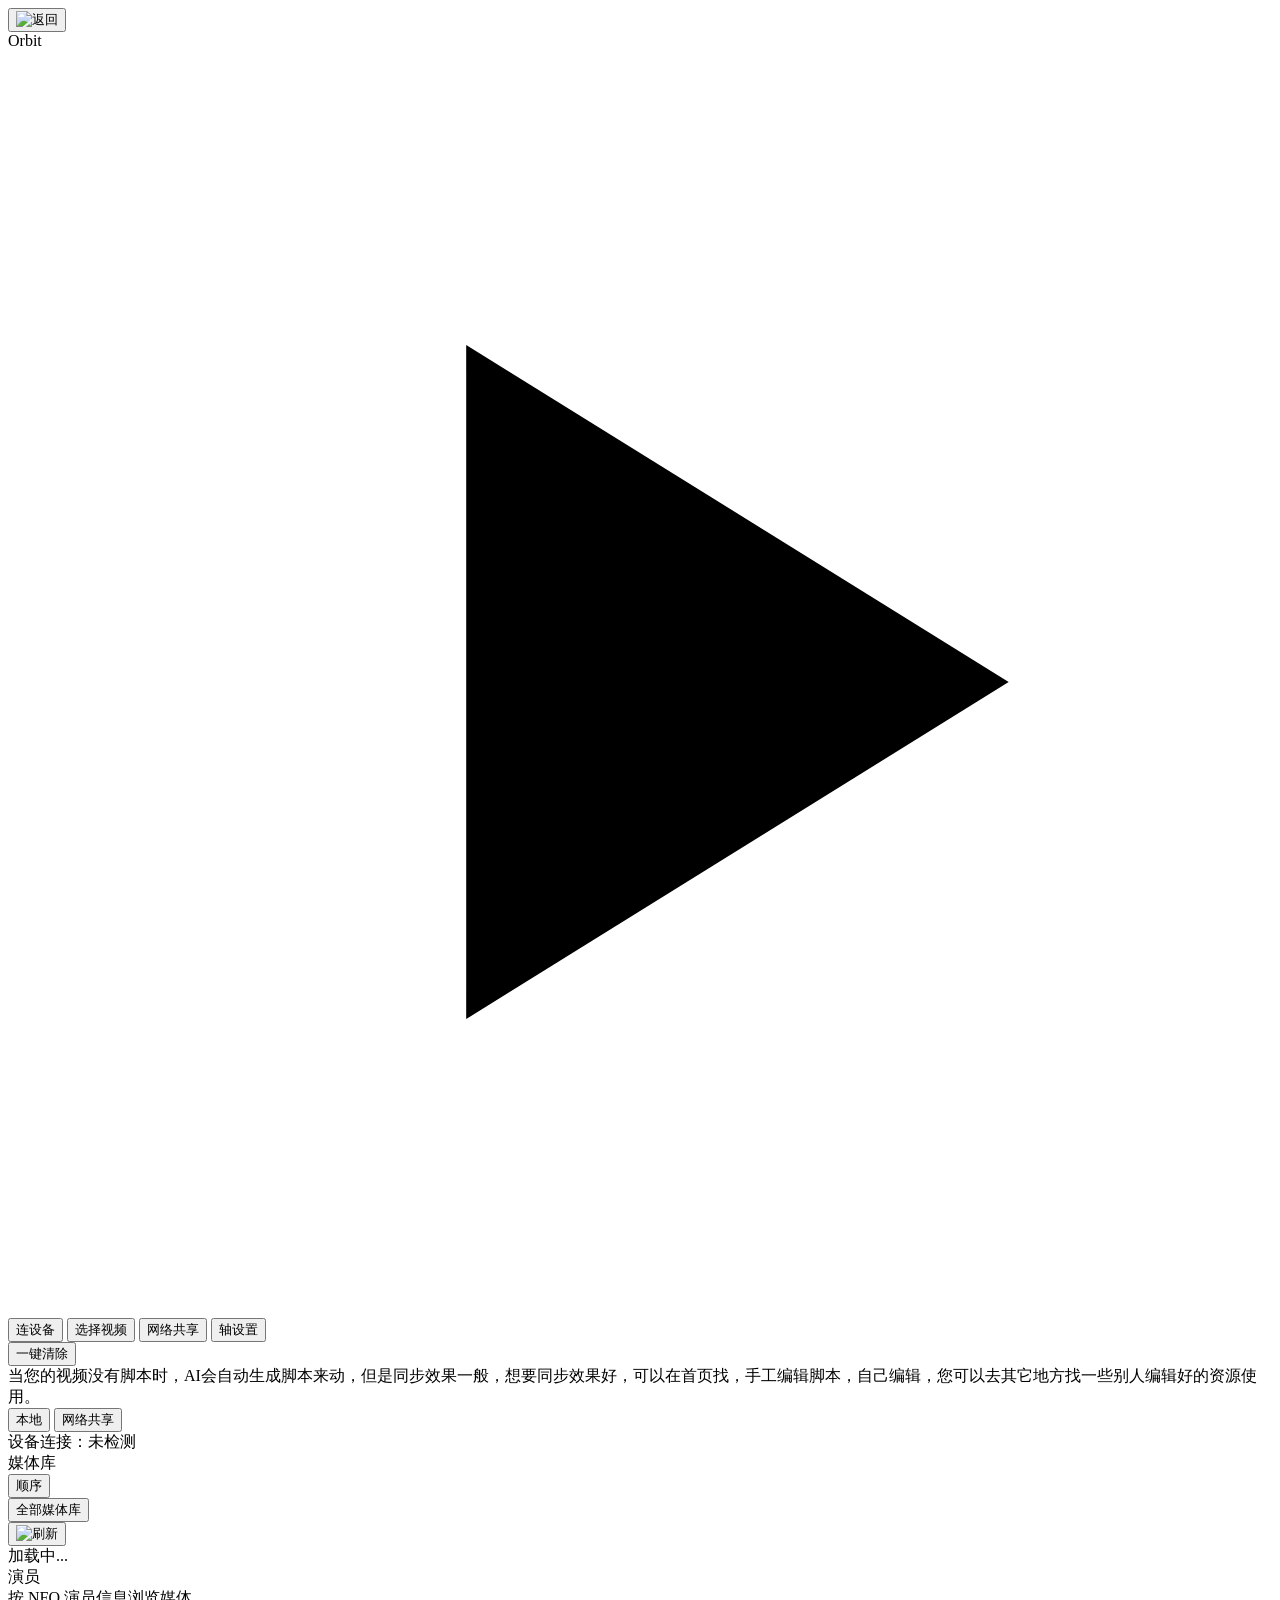
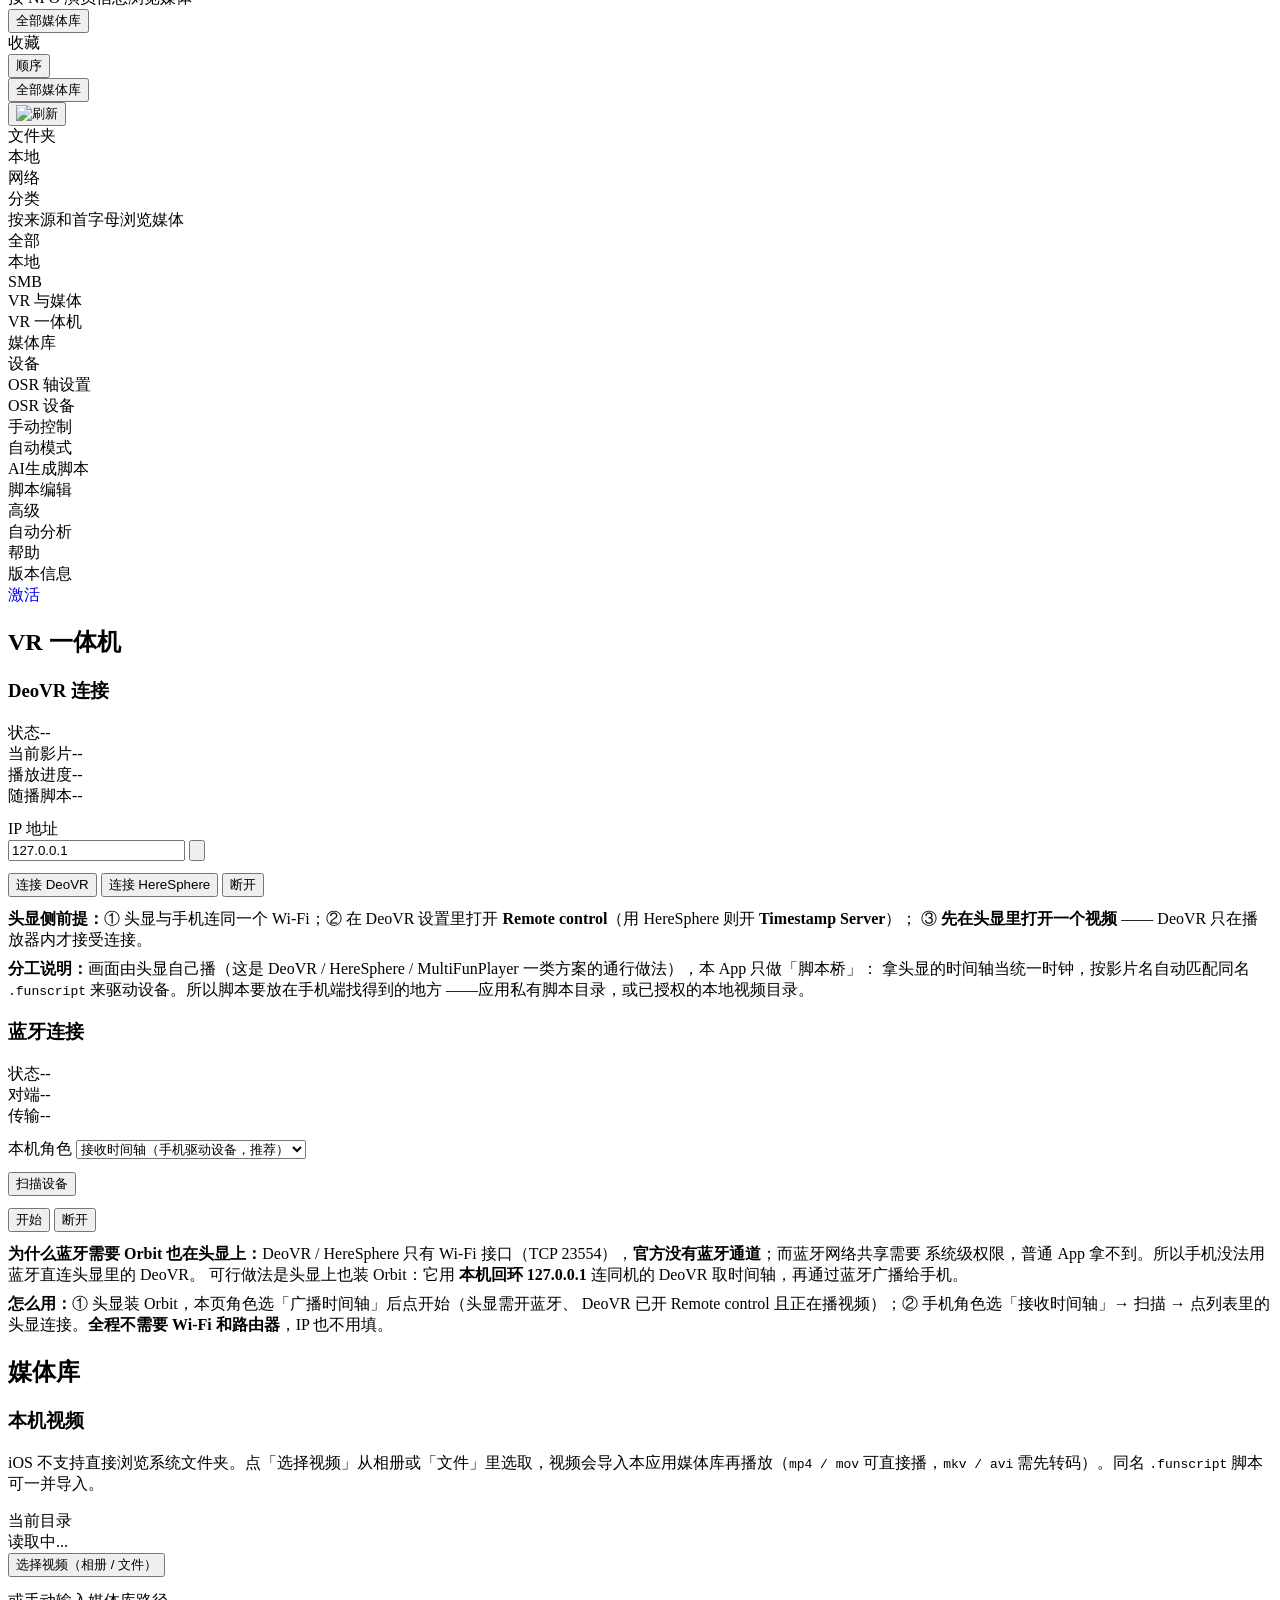
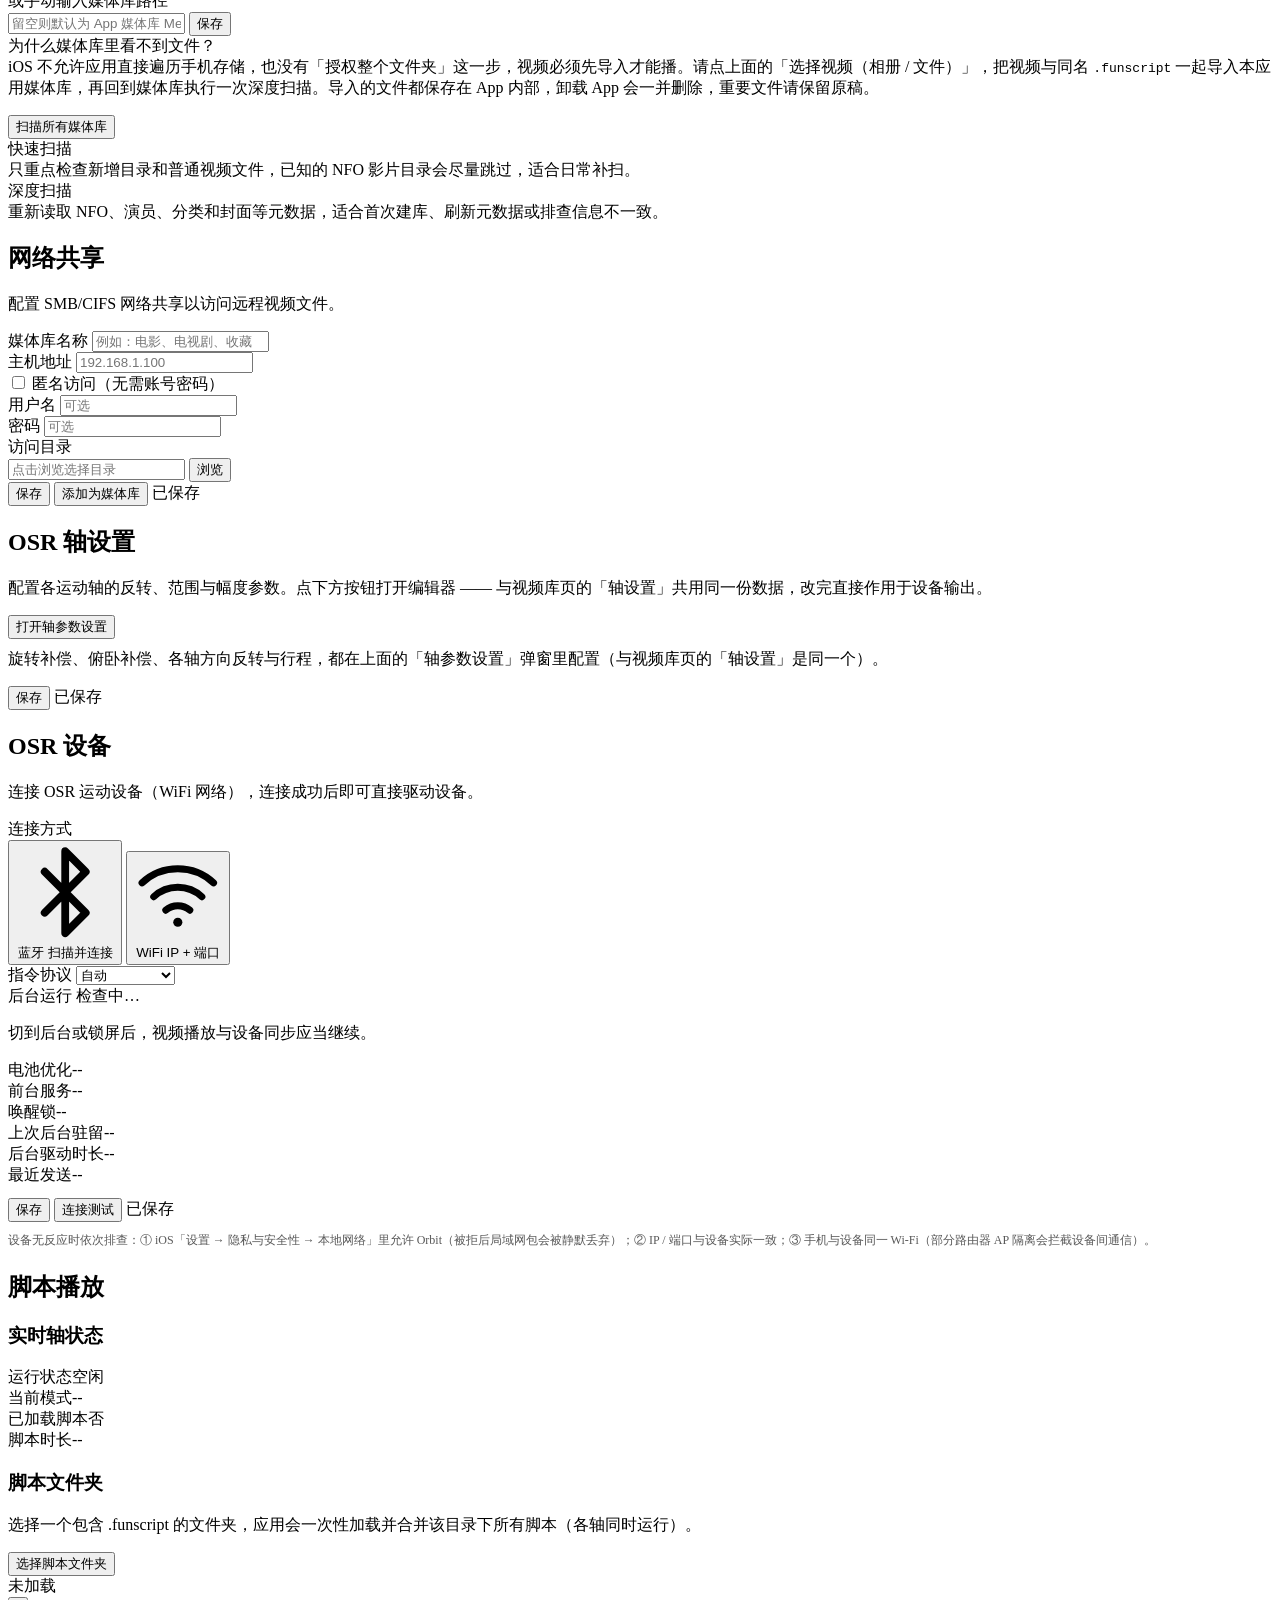
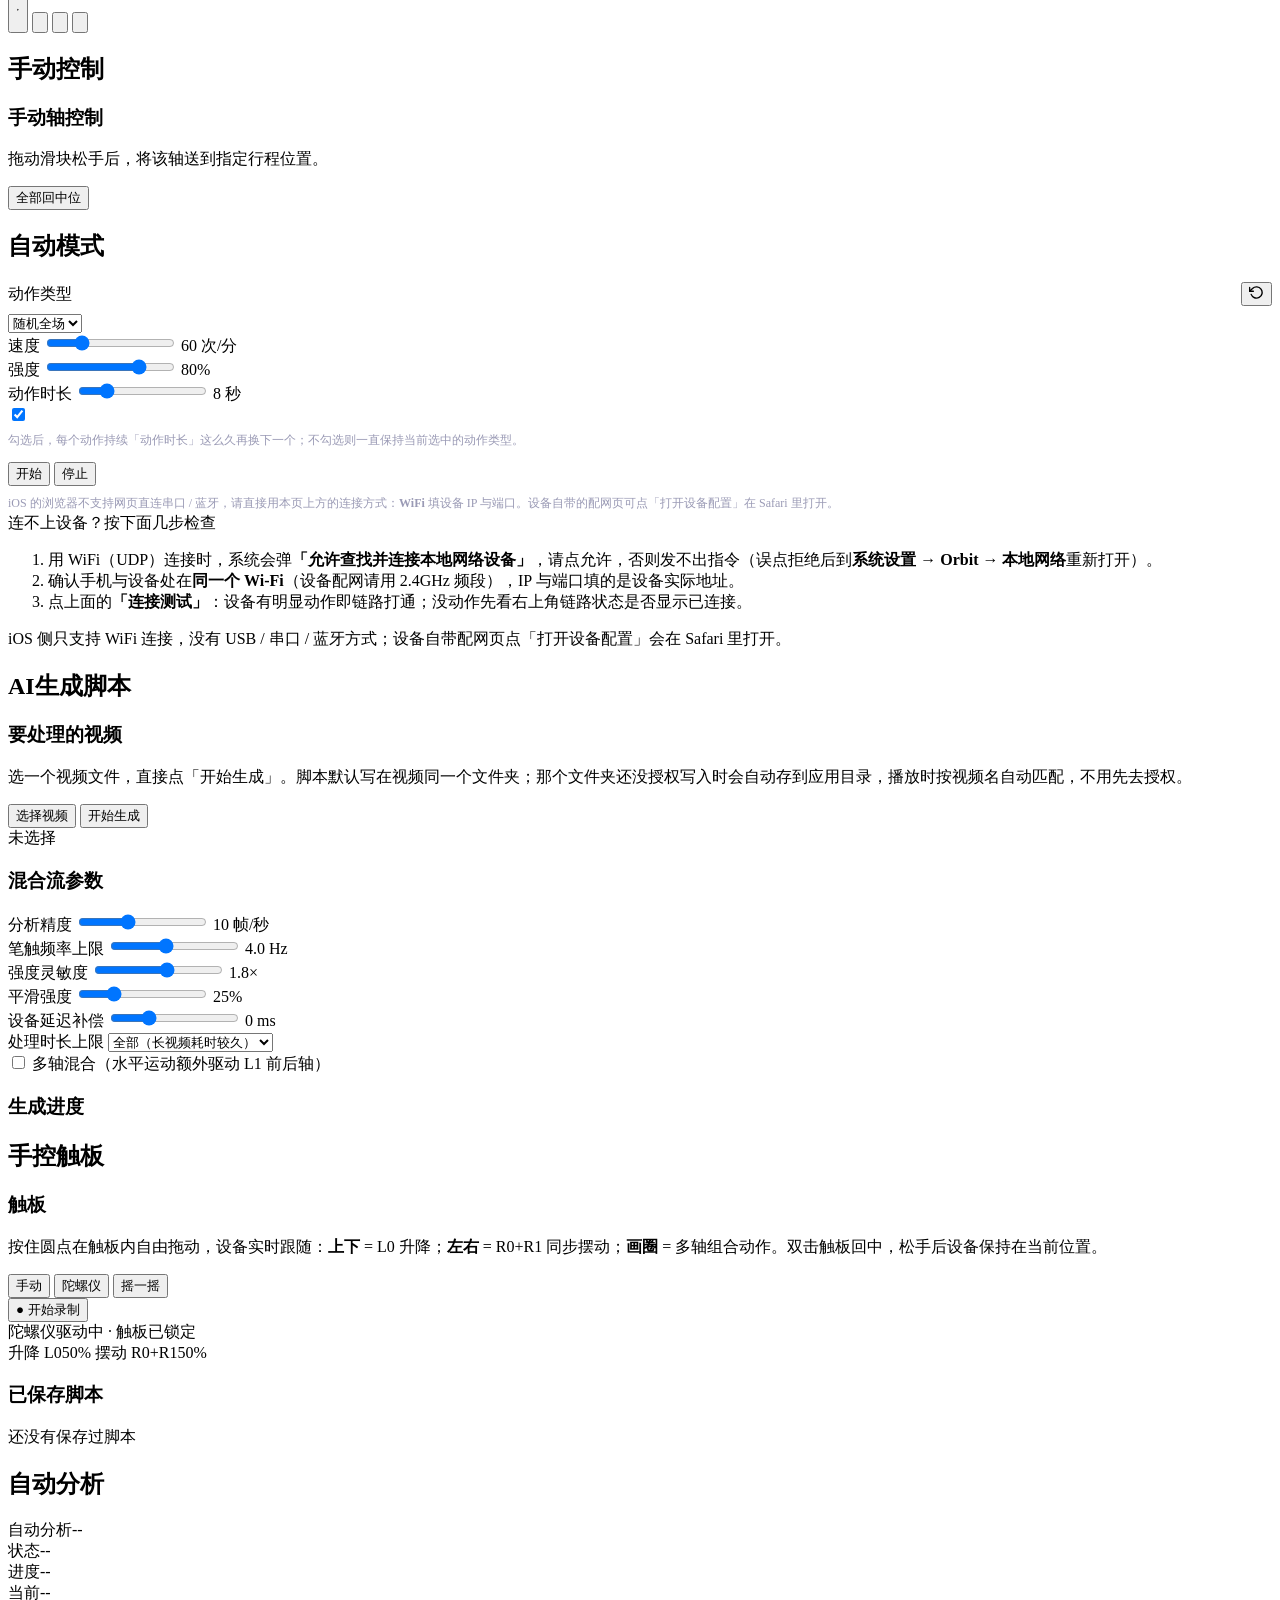
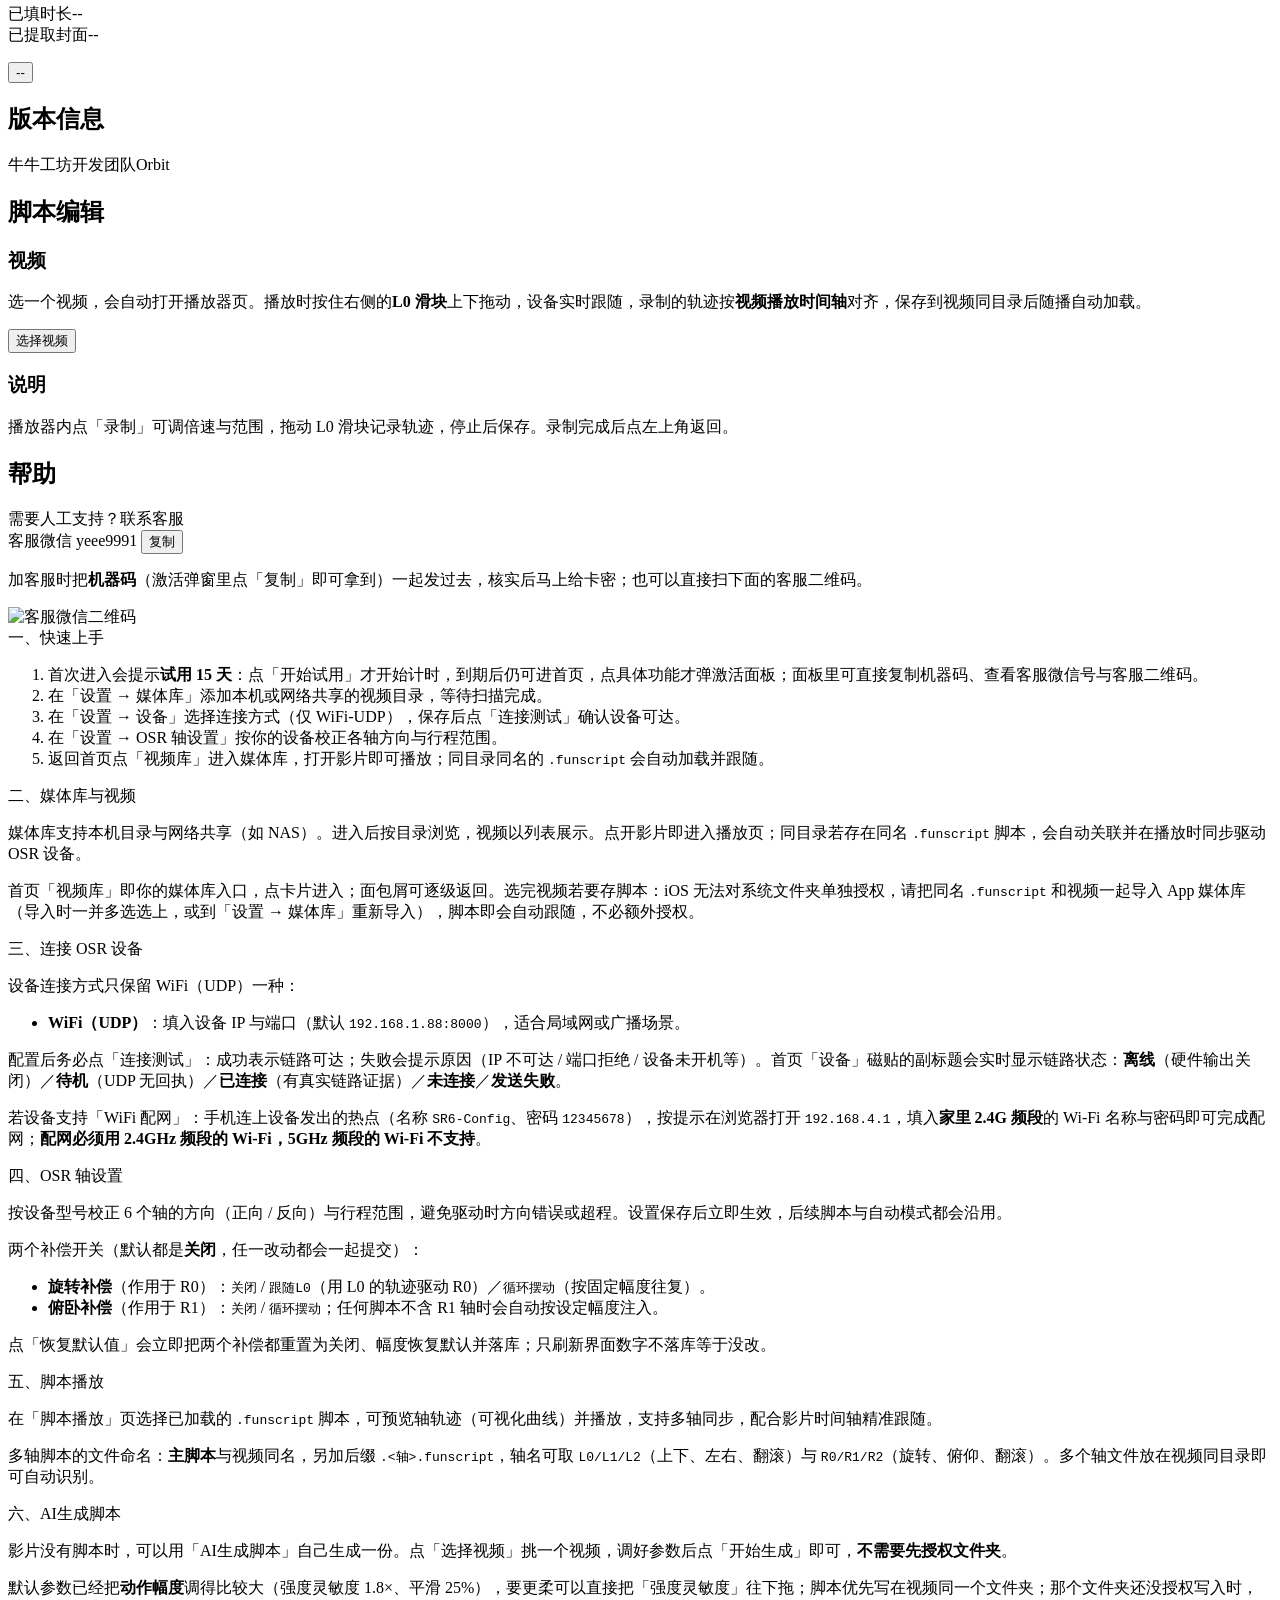
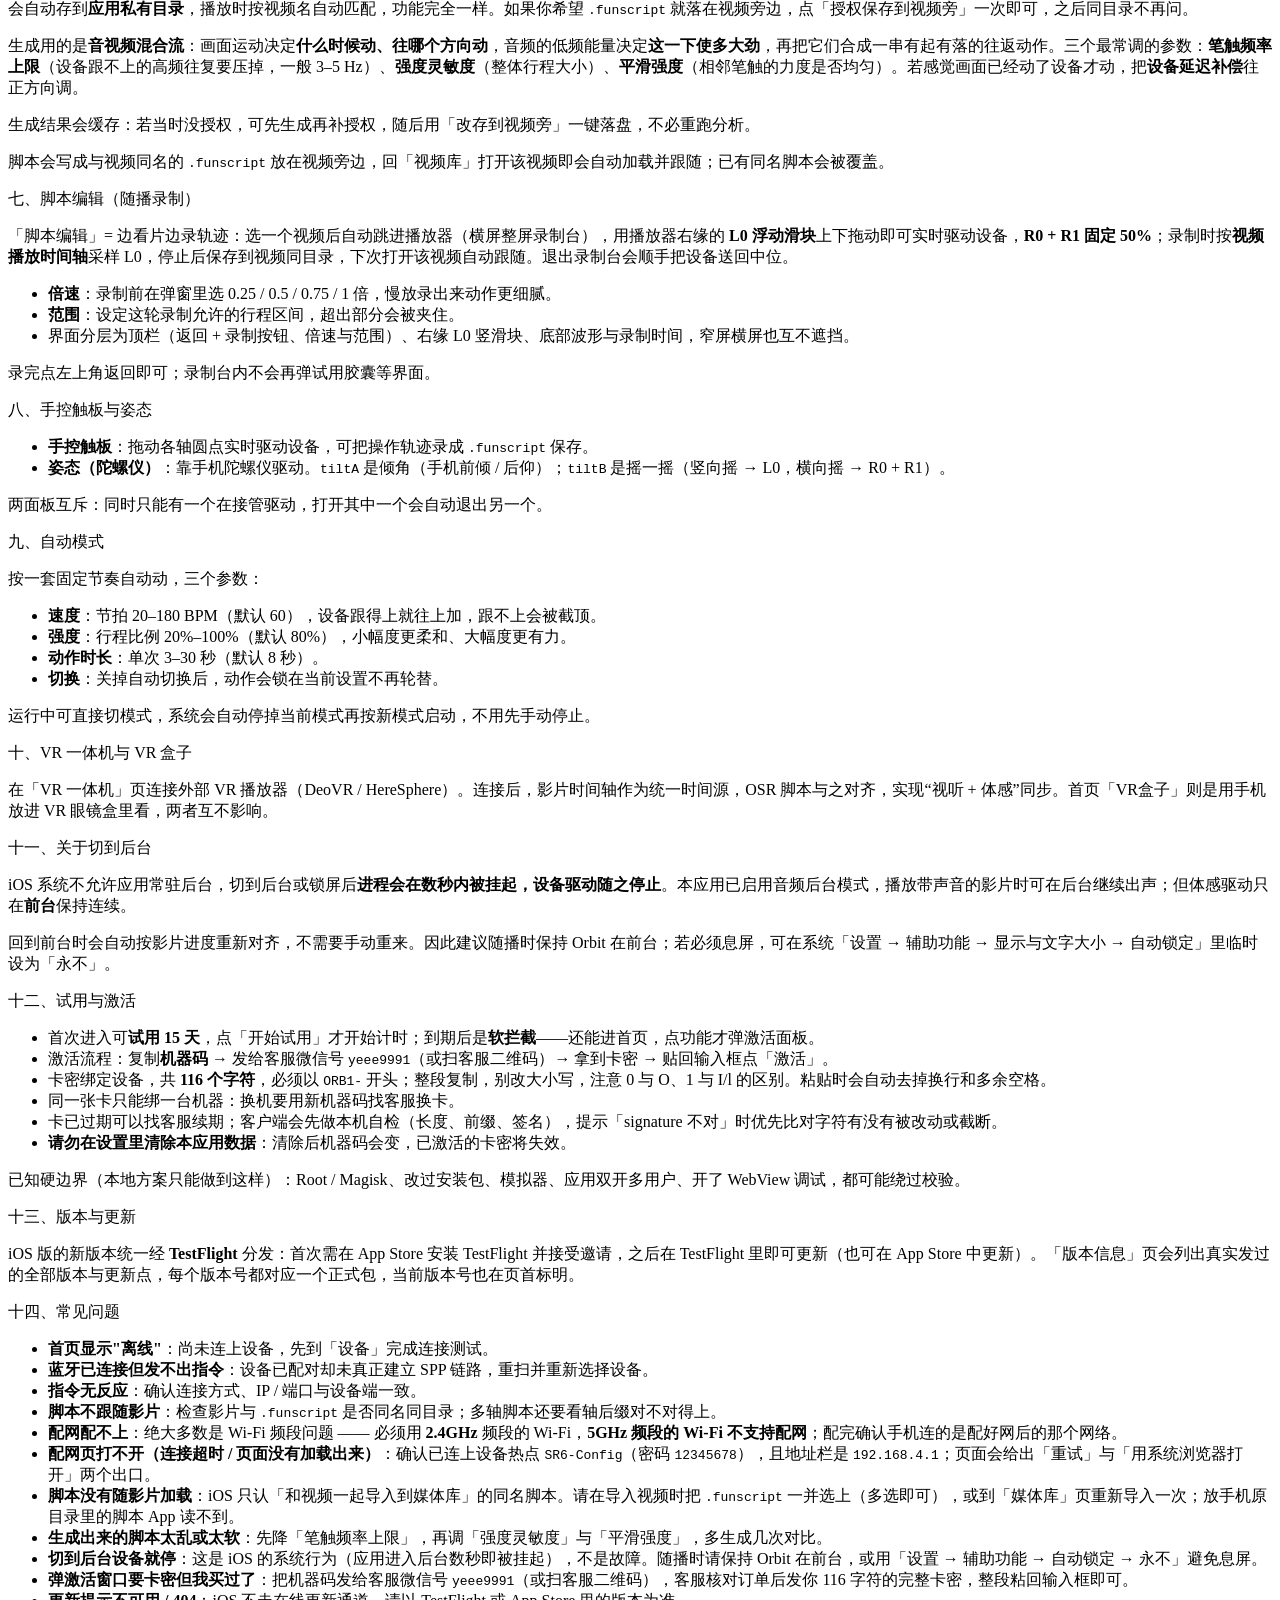
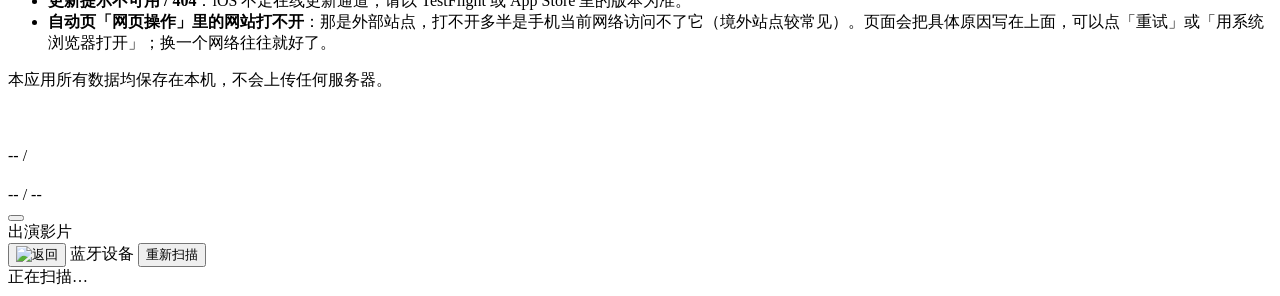
==== commit 27755953: "build 78：界面四项收敛（去重复选视频入口 / SMB→网络共享 / 隐藏蓝牙连接 / 版本 1.1.1） 用户反馈：播放器页有两个选视频按钮；SMB 叫法不直观；设备连接不该出现蓝牙； 版本号" ====
--- a/web/index.html
+++ b/web/index.html
@@ -6,14 +6,14 @@
      顶栏返回键就避不开状态栏 / 刘海 / 挖孔（首页 home.html 早已是这套写法）。 -->
 <meta name="viewport" content="width=device-width,initial-scale=1,maximum-scale=1.0,minimum-scale=1.0,user-scalable=no,viewport-fit=cover">
 <title>Orbit</title>
-<link rel="stylesheet" href="/css/common.css?v=20261024a">
-<link rel="stylesheet" href="/css/app.css?v=20261024a">
-<link rel="stylesheet" href="/css/nav.css?v=20261024a">
-<link rel="stylesheet" href="/css/osr.css?v=20261024a">
-<link rel="stylesheet" href="/css/lib.css?v=20261024a">
-<link rel="stylesheet" href="/css/cyber-base.css?v=20261024a">
-<link rel="stylesheet" href="/css/touchpad.css?v=20261024a">
-<link rel="stylesheet" href="/css/buttons.css?v=20261024a">
+<link rel="stylesheet" href="/css/common.css?v=20261026a">
+<link rel="stylesheet" href="/css/app.css?v=20261026a">
+<link rel="stylesheet" href="/css/nav.css?v=20261026a">
+<link rel="stylesheet" href="/css/osr.css?v=20261026a">
+<link rel="stylesheet" href="/css/lib.css?v=20261026a">
+<link rel="stylesheet" href="/css/cyber-base.css?v=20261026a">
+<link rel="stylesheet" href="/css/touchpad.css?v=20261026a">
+<link rel="stylesheet" href="/css/buttons.css?v=20261026a">
 </head>
 <body>
 <div class="app">
@@ -82,7 +82,7 @@
             <div class="lib-actions">
                 <button class="lib-btn" type="button" id="libBtnConnect">连设备</button>
                 <button class="lib-btn lib-btn--primary" type="button" id="libBtnFolder">选择视频</button>
-                <button class="lib-btn" type="button" id="libBtnSmb" title="SMB 网络共享">SMB</button>
+                <button class="lib-btn" type="button" id="libBtnSmb" title="网络共享（SMB / NAS）">网络共享</button>
                 <button class="lib-btn" type="button" id="libBtnAxis">轴设置</button>
             </div>
 
@@ -103,11 +103,9 @@
             <div class="lib-sec">
                 <div class="lib-tabs">
                     <button class="lib-tab active" type="button" data-lt="local" id="libTabLocal">本地</button>
-                    <button class="lib-tab" type="button" data-lt="smb" id="libTabSmb">网络</button>
-                    <!-- 选视频快捷入口：iOS 没有系统文件夹授权，导入只能走系统选择器；
-                         设置页入口比较深（且部分版本没放出设置），这里给一个随手可点的位置。
-                         点击调 window.Orbit.pickFolder()，导入完成后 __onFolderPicked 会自动刷新本地列表。 -->
-                    <button class="lib-tab-add" type="button" id="libAddVideo" title="从相册或文件添加视频">＋ 选视频</button>
+                    <button class="lib-tab" type="button" data-lt="smb" id="libTabSmb">网络共享</button>
+                    <!-- 这里的「＋ 选视频」按钮已移除：与上方四按钮里的「选择视频」重复，
+                         两个入口都调同一个 pickFolder，留着只会让用户犹豫点哪个。 -->
                 </div>
 
                 <!-- 本地 tab：最近播放（手机上加载过的视频）+ 本地文件夹浏览 -->
@@ -137,7 +135,7 @@
                     <div class="lib-loading" id="libSmbLoading" style="display:none">连接中...</div>
                     <!-- 未配置共享时的引导 -->
                     <div class="lib-smb-setup" id="libSmbSetup" style="display:none">
-                        <p class="lib-smb-setup-p">尚未配置 SMB 网络共享。</p>
+                        <p class="lib-smb-setup-p">尚未配置网络共享。</p>
                         <button class="lib-btn lib-btn--primary" type="button" id="libSmbSetupBtn">配置网络共享</button>
                     </div>
                 </div>
@@ -626,7 +624,7 @@
                         <h2 class="panel-title">OSR 设备</h2>
                     </div>
                     <div class="settings-section">
-                        <p class="panel-desc">连接 OSR 运动设备（蓝牙 / WiFi 网络），连接成功后即可直接驱动设备。</p>
+                        <p class="panel-desc">连接 OSR 运动设备（WiFi 网络），连接成功后即可直接驱动设备。</p>
                         <div class="form-group">
                             <label class="form-label">连接方式</label>
                             <div class="conn-methods" id="connMethods">
@@ -682,7 +680,7 @@
                             </div>
                         </div>
 
-                        <!-- iOS 版已移除 USB 数据线连接方式（仅保留蓝牙 / WiFi） -->
+                        <!-- iOS 版已移除 USB 数据线与蓝牙两种连接方式（只保留 WiFi） -->
                         <!-- 后台运行（2026-09-19 第十一轮）
                              切后台/锁屏后设备继续跑靠三层：① 原生播放时钟自驱 ② 前台服务 + 唤醒锁
                              ③ 页面拿到原生前后台信号。其中第 ② 层还需要用户在系统里放行一次
@@ -877,7 +875,7 @@
                                      故 iOS 版隐藏按钮，改为引导使用 App 内自带的蓝牙（BLE）与 WiFi（UDP）。 -->
                                 <button class="tool-btn" id="osrOpenWebApp" type="button" style="display:none">网页操作</button>
                             </div>
-                            <div style="margin-top:8px;font-size:12px;color:#9a9ab5;line-height:1.6">iOS 的浏览器不支持网页直连串口 / 蓝牙，请直接用本页上方的连接方式：<strong>蓝牙</strong>用 App 内扫描配对，<strong>WiFi</strong>填设备 IP 与端口。设备自带的配网页可点「打开设备配置」在 Safari 里打开。</div>
+                            <div style="margin-top:8px;font-size:12px;color:#9a9ab5;line-height:1.6">iOS 的浏览器不支持网页直连串口 / 蓝牙，请直接用本页上方的连接方式：<strong>WiFi</strong> 填设备 IP 与端口。设备自带的配网页可点「打开设备配置」在 Safari 里打开。</div>
                         </div>
 
                         <!-- v2.7.21：自动模式「网页操作」下方的浏览器准备提示 + 连接方法图
@@ -887,12 +885,11 @@
                         <div class="auto-web-tip" id="autoWebTip">
                             <div class="auto-web-tip-t">连不上设备？按下面几步检查</div>
                             <ol class="auto-web-tip-steps">
-                                <li>首次连蓝牙时系统会弹<strong>「允许使用蓝牙」</strong>，请点允许；误点拒绝后到<strong>系统设置 → Orbit → 蓝牙</strong>重新打开。</li>
-                                <li>用 WiFi（UDP）连接时，系统会弹<strong>「允许查找并连接本地网络设备」</strong>，同样要允许，否则发不出指令。</li>
+                                <li>用 WiFi（UDP）连接时，系统会弹<strong>「允许查找并连接本地网络设备」</strong>，请点允许，否则发不出指令（误点拒绝后到<strong>系统设置 → Orbit → 本地网络</strong>重新打开）。</li>
                                 <li>确认手机与设备处在<strong>同一个 Wi-Fi</strong>（设备配网请用 2.4GHz 频段），IP 与端口填的是设备实际地址。</li>
                                 <li>点上面的<strong>「连接测试」</strong>：设备有明显动作即链路打通；没动作先看右上角链路状态是否显示已连接。</li>
                             </ol>
-                            <div class="auto-web-tip-note">iOS 没有 USB / 串口连接方式，只能走蓝牙或 WiFi；设备自带配网页点「打开设备配置」会在 Safari 里打开。</div>
+                            <div class="auto-web-tip-note">iOS 侧只支持 WiFi 连接，没有 USB / 串口 / 蓝牙方式；设备自带配网页点「打开设备配置」会在 Safari 里打开。</div>
                         </div>
                     </div>
 
@@ -1193,18 +1190,17 @@
                             <div class="hm-help-h">一、快速上手</div>
                             <ol class="hm-help-list">
                                 <li>首次进入会提示<strong>试用 15 天</strong>：点「开始试用」才开始计时，到期后仍可进首页，点具体功能才弹激活面板；面板里可直接复制机器码、查看客服微信号与客服二维码。</li>
-                                <li>在「设置 → 媒体库」添加本机或 SMB 网络共享的视频目录，等待扫描完成。</li>
-                                <li>在「设置 → 设备」选择连接方式（蓝牙 / WiFi-UDP），保存后点「连接测试」确认设备可达。</li>
+                                <li>在「设置 → 媒体库」添加本机或网络共享的视频目录，等待扫描完成。</li>
+                                <li>在「设置 → 设备」选择连接方式（仅 WiFi-UDP），保存后点「连接测试」确认设备可达。</li>
                                 <li>在「设置 → OSR 轴设置」按你的设备校正各轴方向与行程范围。</li>
                                 <li>返回首页点「视频库」进入媒体库，打开影片即可播放；同目录同名的 <code>.funscript</code> 会自动加载并跟随。</li>
                             </ol>
                             <div class="hm-help-h">二、媒体库与视频</div>
-                            <p class="hm-help-p">媒体库支持本机目录与 SMB 网络共享（如 NAS）。进入后按目录浏览，视频以列表展示。点开影片即进入播放页；同目录若存在同名 <code>.funscript</code> 脚本，会自动关联并在播放时同步驱动 OSR 设备。</p>
+                            <p class="hm-help-p">媒体库支持本机目录与网络共享（如 NAS）。进入后按目录浏览，视频以列表展示。点开影片即进入播放页；同目录若存在同名 <code>.funscript</code> 脚本，会自动关联并在播放时同步驱动 OSR 设备。</p>
                             <p class="hm-help-p">首页「视频库」即你的媒体库入口，点卡片进入；面包屑可逐级返回。选完视频若要存脚本：iOS 无法对系统文件夹单独授权，请把同名 <code>.funscript</code> 和视频一起导入 App 媒体库（导入时一并多选选上，或到「设置 → 媒体库」重新导入），脚本即会自动跟随，不必额外授权。</p>
                             <div class="hm-help-h">三、连接 OSR 设备</div>
-                            <p class="hm-help-p">在「设置 → 设备」中选择一种连接方式：</p>
+                            <p class="hm-help-p">设备连接方式只保留 WiFi（UDP）一种：</p>
                             <ul class="hm-help-list">
-                                <li><strong>蓝牙</strong>：点「蓝牙」进入设备页扫描，选中设备直接连接（BLE 串口）。</li>
                                 <li><strong>WiFi（UDP）</strong>：填入设备 IP 与端口（默认 <code>192.168.1.88:8000</code>），适合局域网或广播场景。</li>
                             </ul>
                             <p class="hm-help-p">配置后务必点「连接测试」：成功表示链路可达；失败会提示原因（IP 不可达 / 端口拒绝 / 设备未开机等）。首页「设备」磁贴的副标题会实时显示链路状态：<strong>离线</strong>（硬件输出关闭）／<strong>待机</strong>（UDP 无回执）／<strong>已连接</strong>（有真实链路证据）／<strong>未连接</strong>／<strong>发送失败</strong>。</p>
@@ -1689,11 +1685,11 @@
     <div class="modal-overlay" id="smbQuickConfigModal" style="display:none">
         <div class="modal-dialog">
             <div class="modal-header">
-                <h3 class="modal-title">SMB 网络共享</h3>
+                <h3 class="modal-title">网络共享</h3>
                 <button class="modal-close" id="btnSmbQuickConfigClose" type="button">&times;</button>
             </div>
             <div class="modal-body">
-                <p class="panel-desc">填写 SMB/CIFS 共享信息，连接后即可浏览远程视频。同名 <code>.funscript</code> 脚本会自动随视频加载。</p>
+                <p class="panel-desc">填写网络共享信息（SMB / CIFS 协议），连接后即可浏览远程视频。同名 <code>.funscript</code> 脚本会自动随视频加载。</p>
                 <div class="form-group">
                     <label class="form-label">主机地址（IP）</label>
                     <input class="form-input" id="smbqHost" placeholder="192.168.1.100">
@@ -1732,7 +1728,7 @@
     <div class="modal-overlay" id="smbQuickBrowseModal" style="display:none">
         <div class="modal-dialog">
             <div class="modal-header">
-                <h3 class="modal-title">SMB 共享目录</h3>
+                <h3 class="modal-title">网络共享目录</h3>
                 <button class="modal-close" id="btnSmbQuickBrowseClose" type="button">&times;</button>
             </div>
             <div class="modal-breadcrumb" id="smbqBreadcrumb"></div>
@@ -1745,13 +1741,13 @@
         </div>
     </div>
 
-<script src="/js/custom-select.js?v=20261024a"></script>
-<script src="/js/license.js?v=20261024a"></script>
+<script src="/js/custom-select.js?v=20261026a"></script>
+<script src="/js/license.js?v=20261026a"></script>
 <!-- 试用 / 卡密激活：必须早于业务脚本，守卫才能在功能点击之前生效 -->
-<script src="/js/changelog.js?v=20261024a"></script>
-<script src="/js/app.js?v=20261024a"></script>
-<script src="/js/osr.js?v=20261024a"></script>
-<script src="/js/touchpad.js?v=20261024a"></script>
-<script src="/js/manual_record.js?v=20261024a"></script>
+<script src="/js/changelog.js?v=20261026a"></script>
+<script src="/js/app.js?v=20261026a"></script>
+<script src="/js/osr.js?v=20261026a"></script>
+<script src="/js/touchpad.js?v=20261026a"></script>
+<script src="/js/manual_record.js?v=20261026a"></script>
 </body>
 </html>
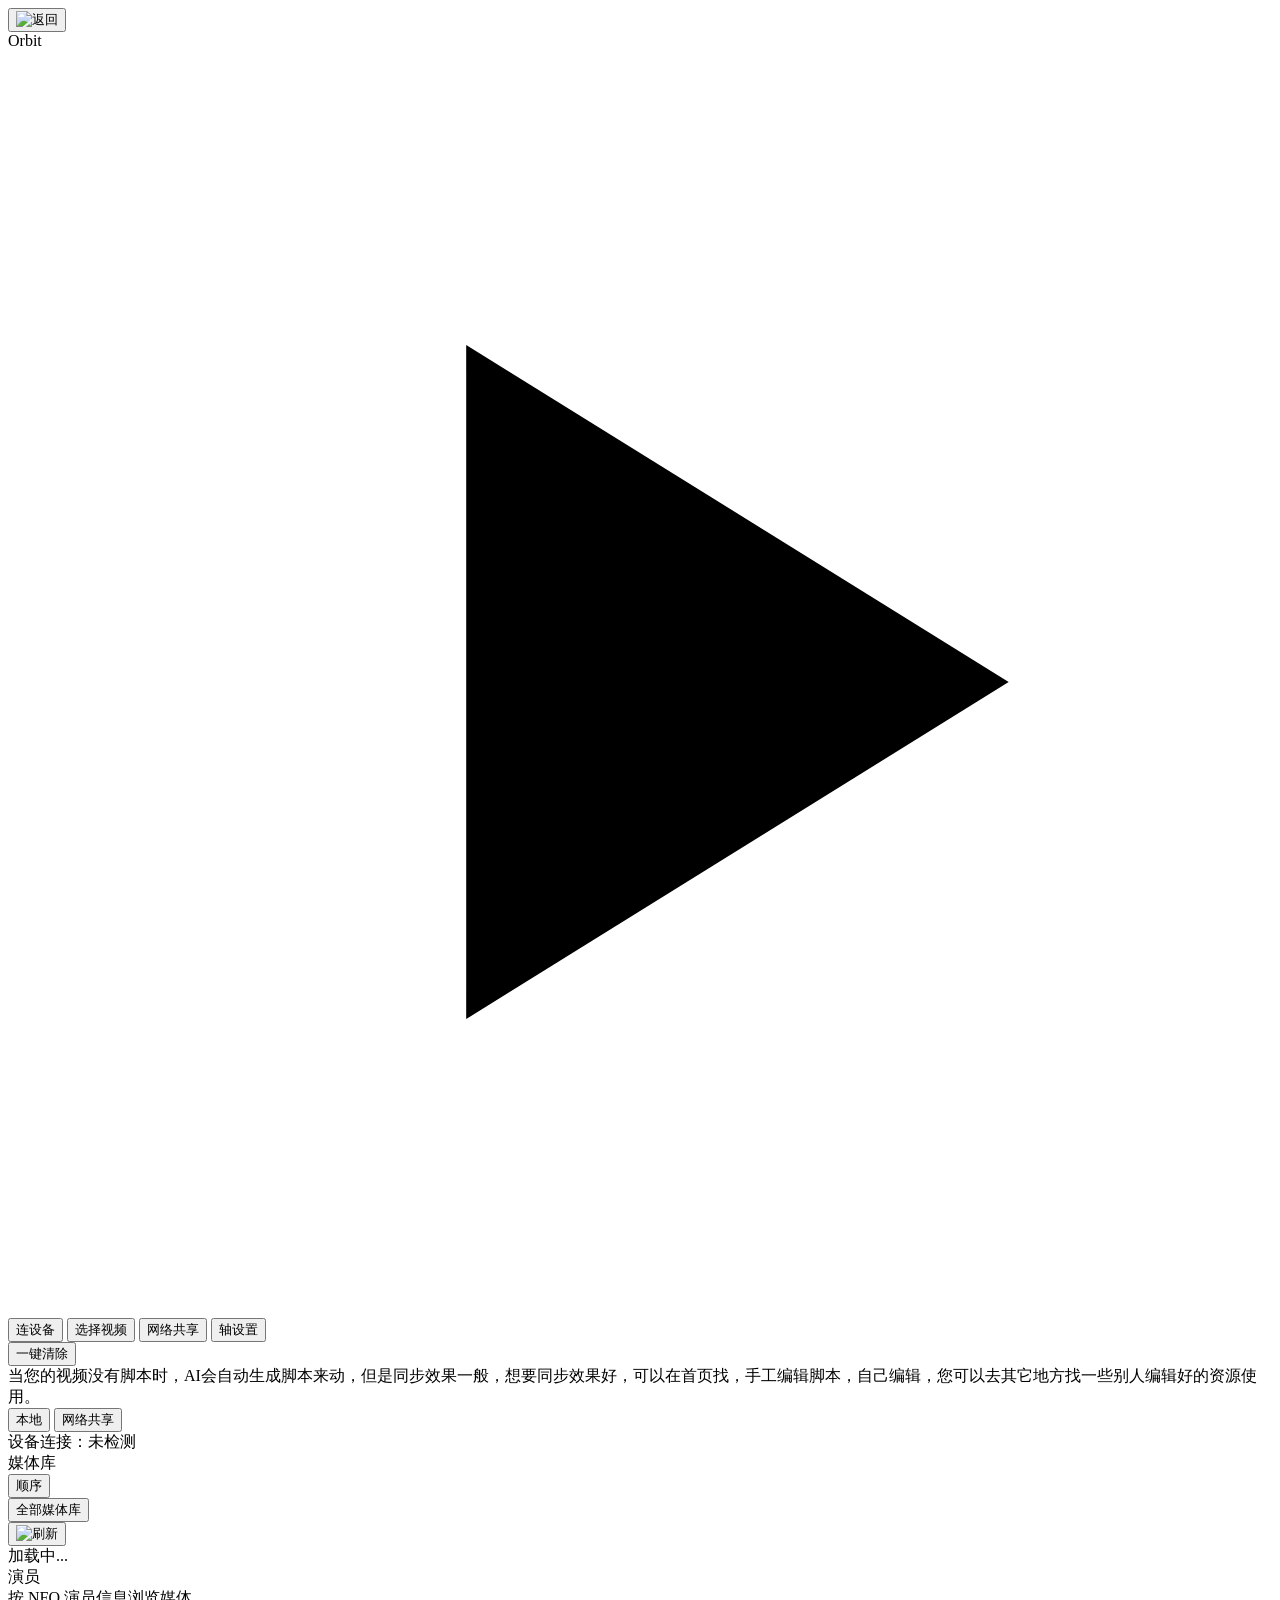
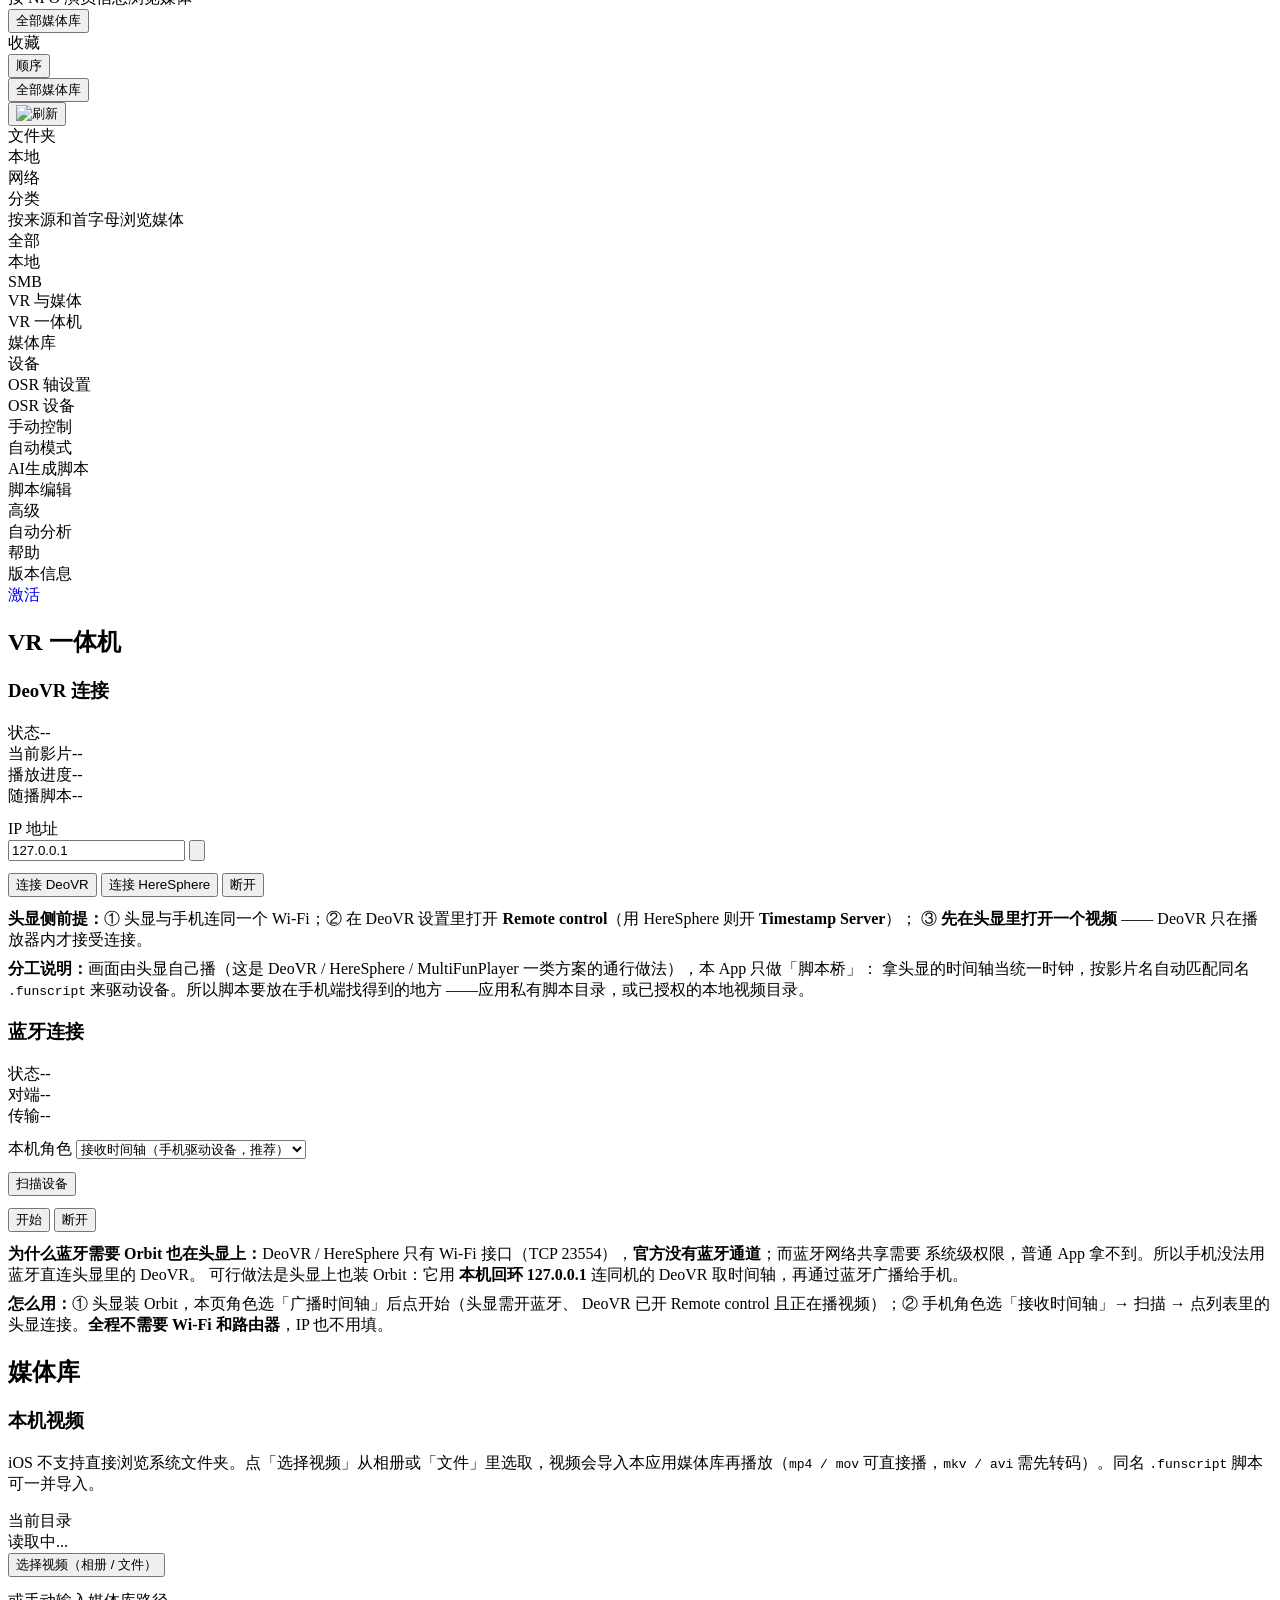
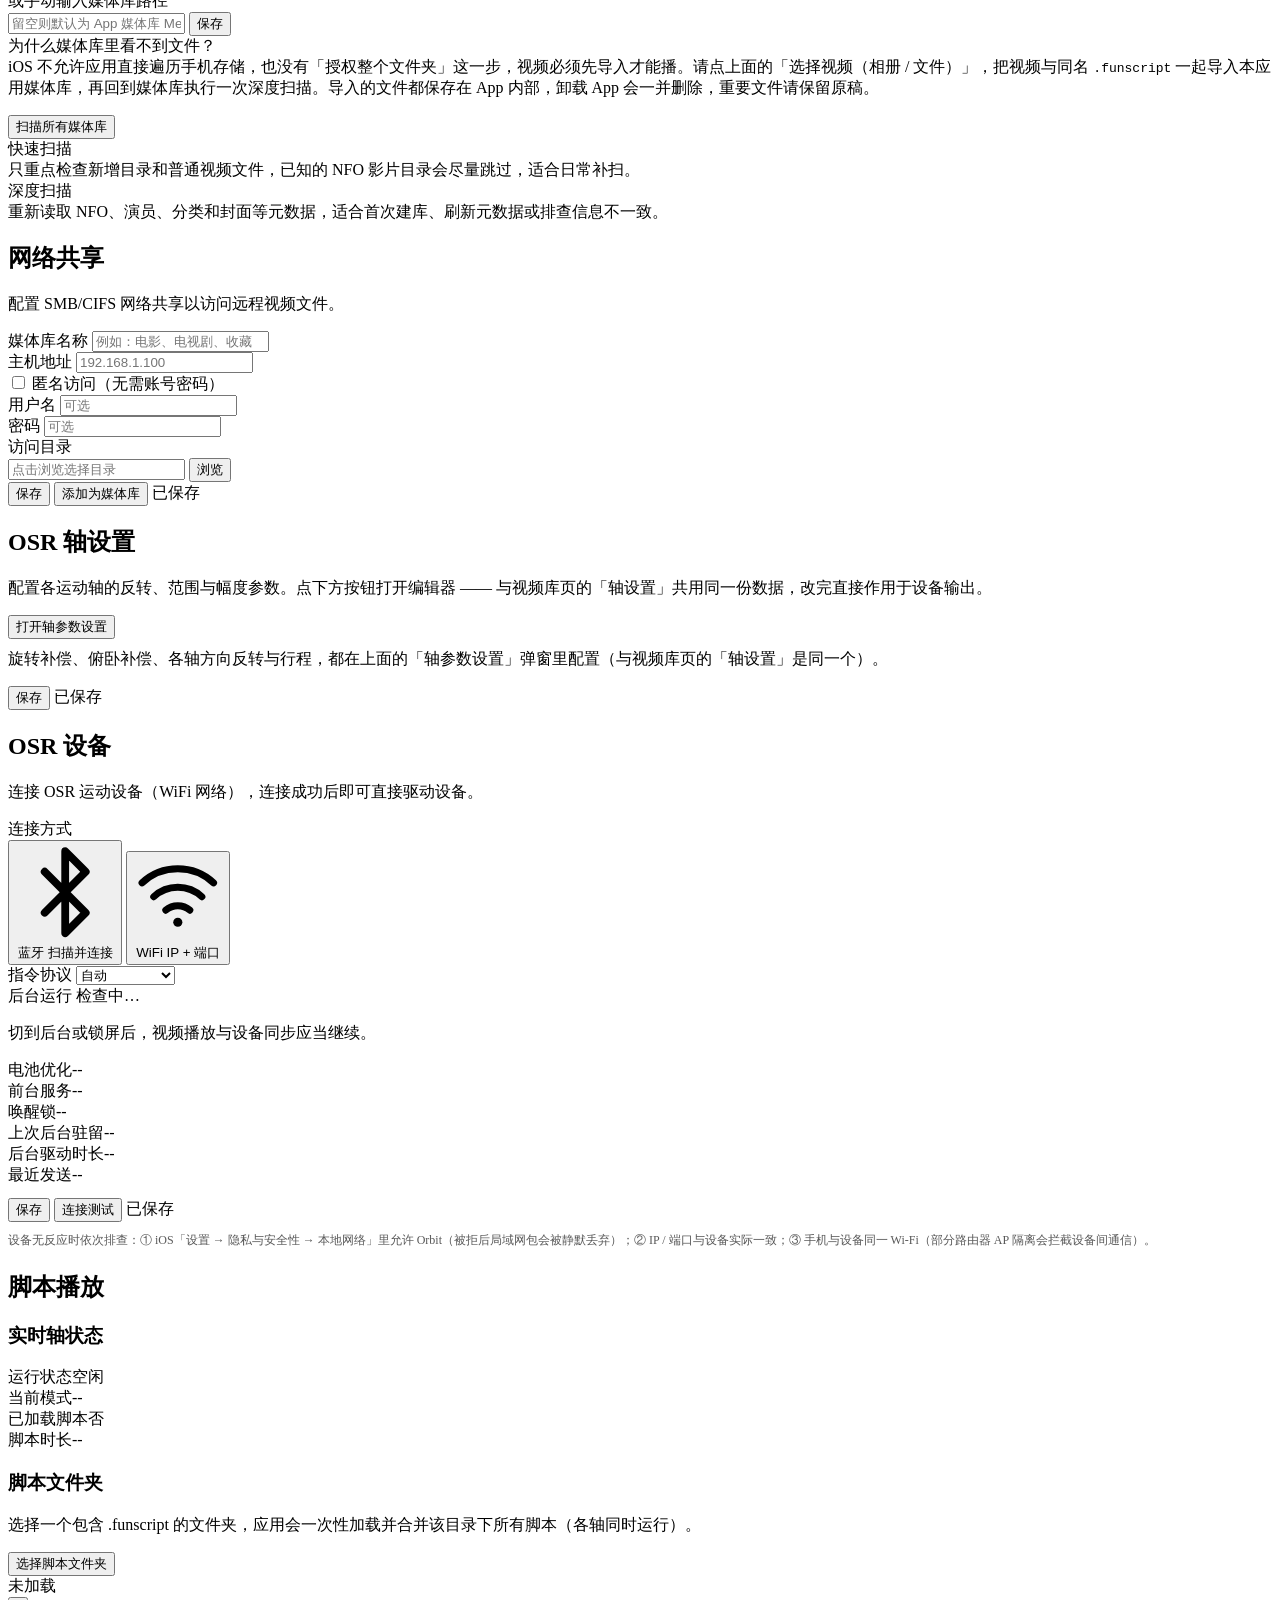
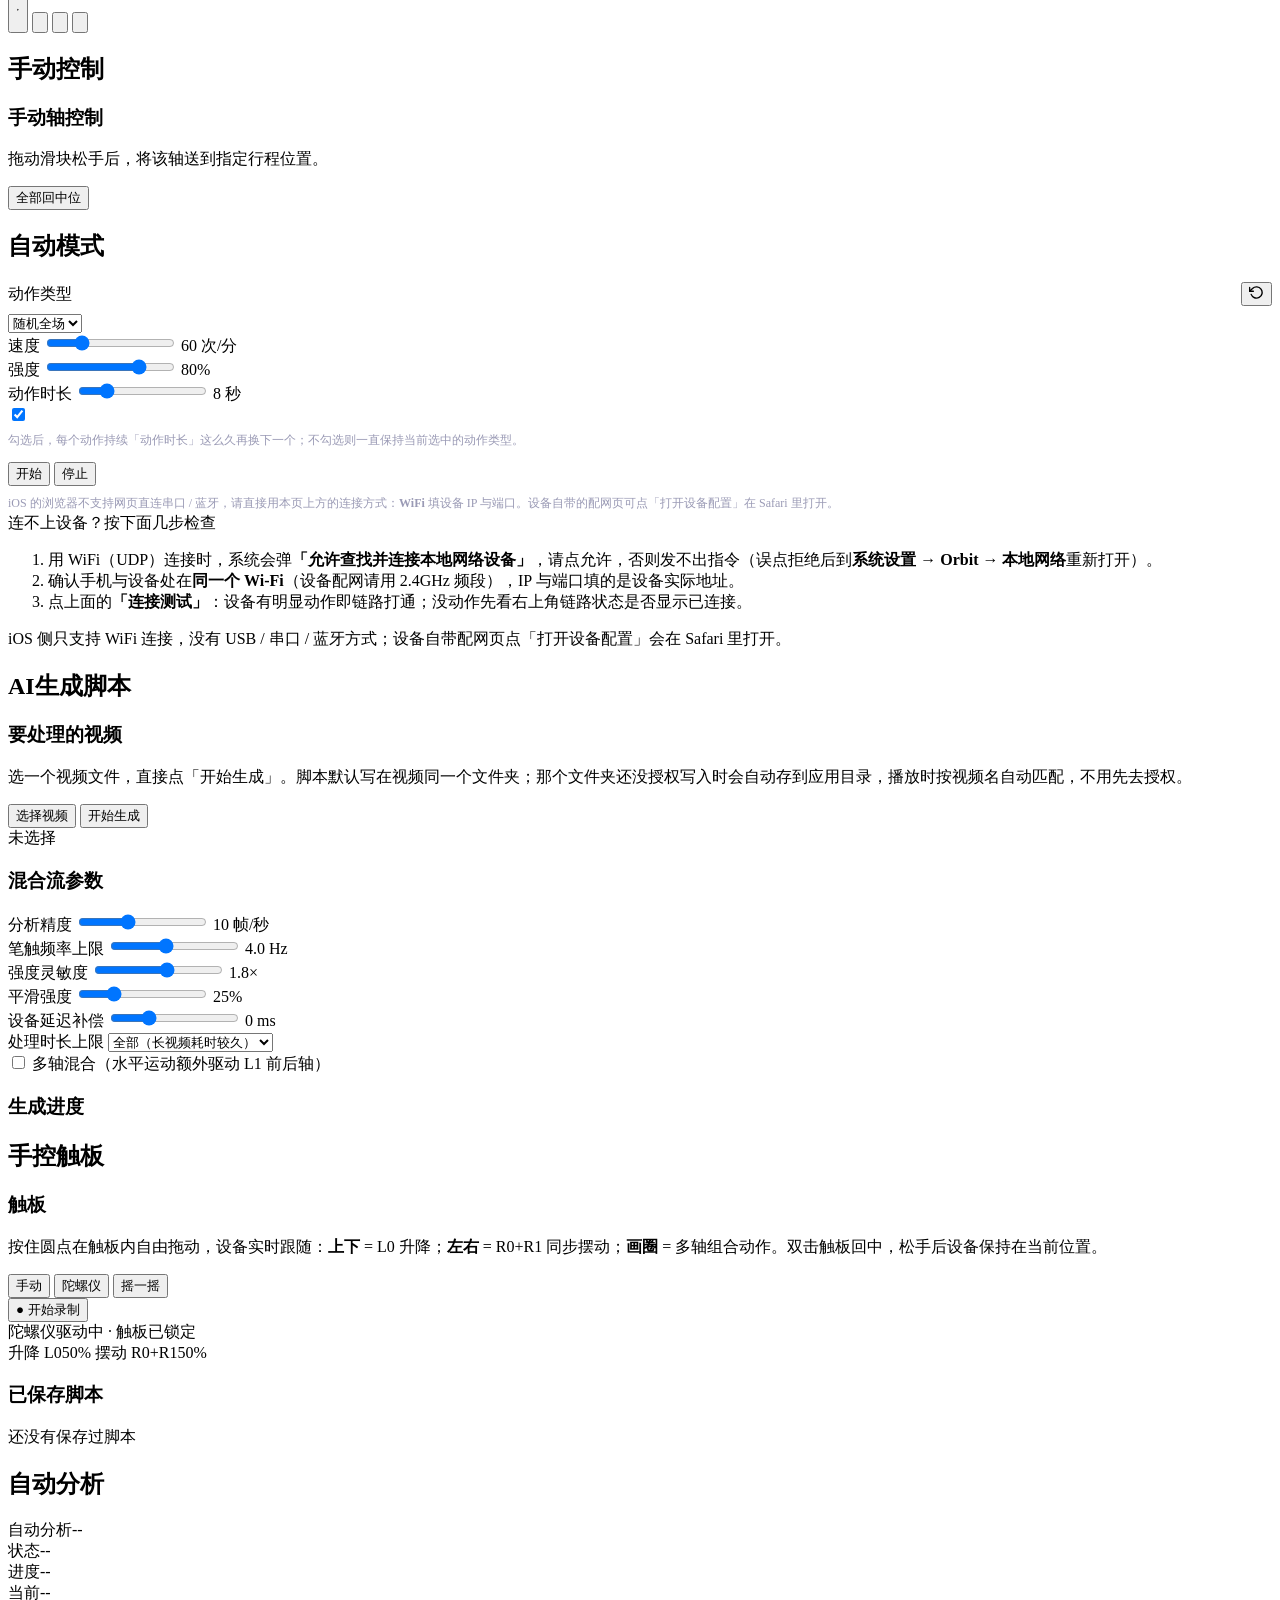
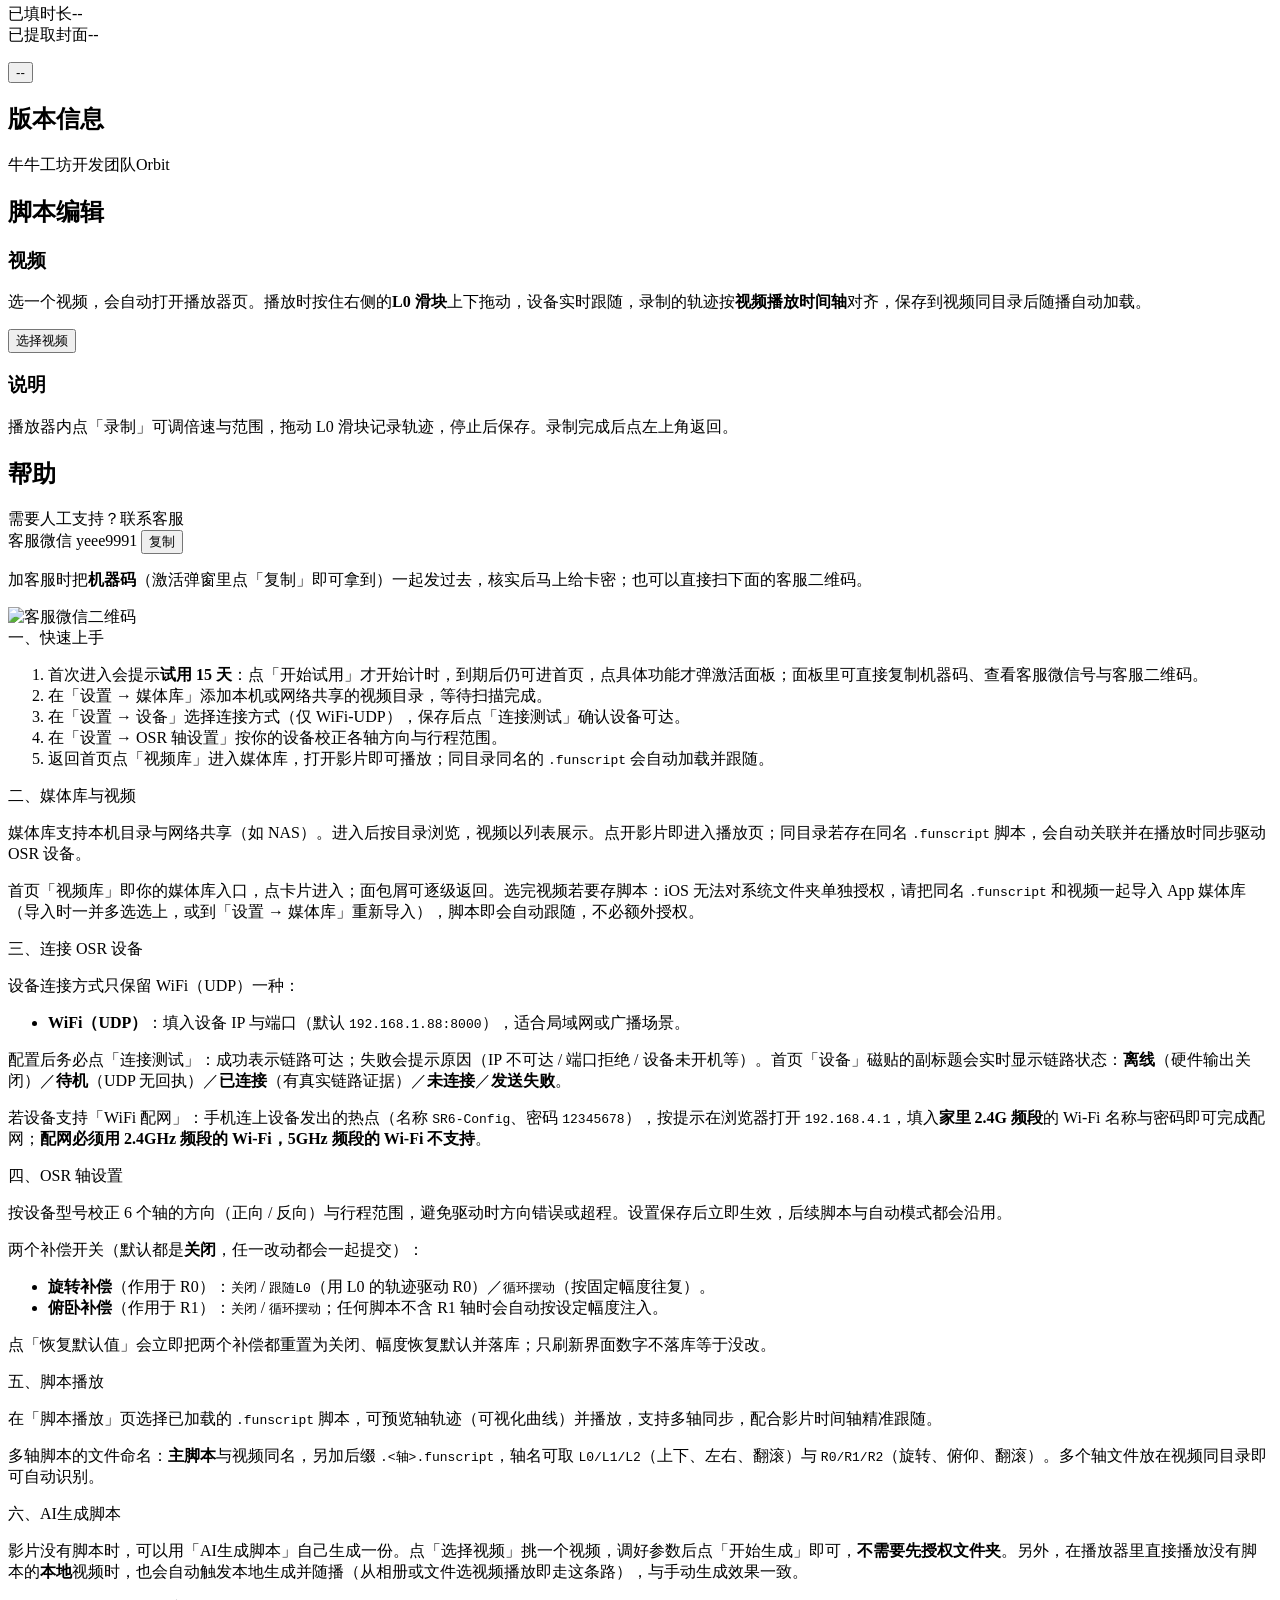
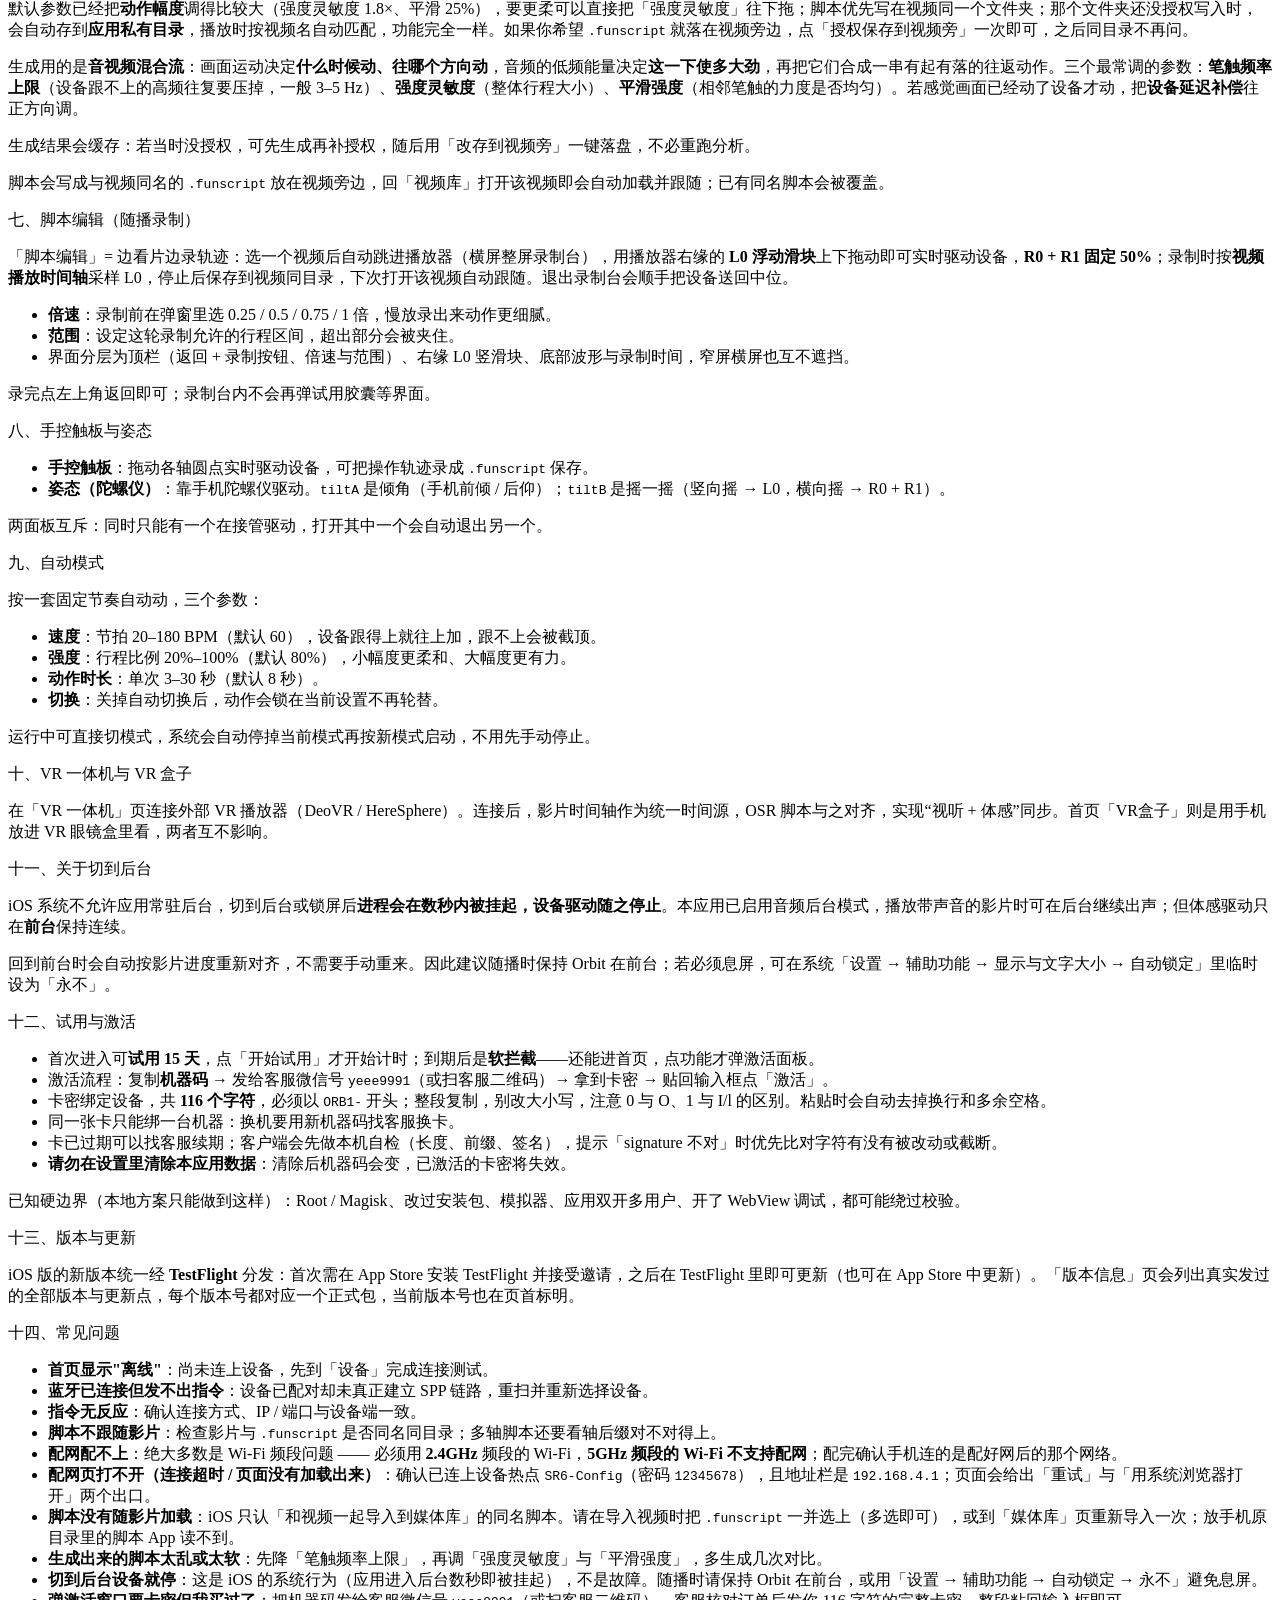
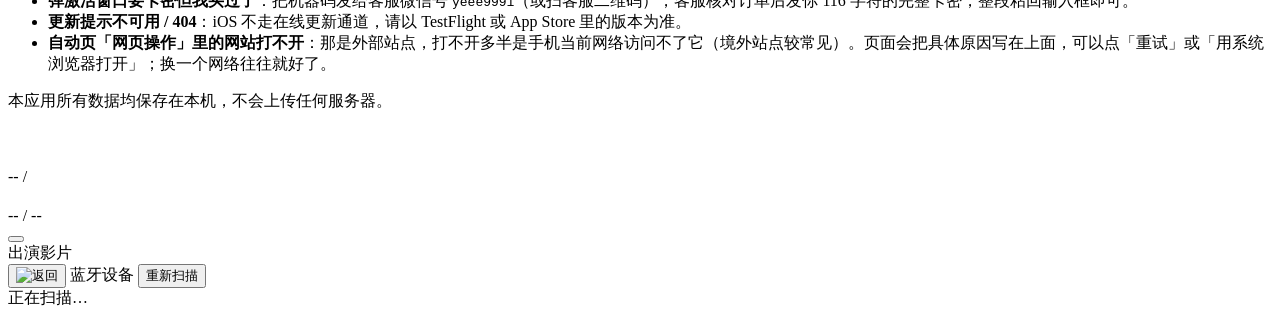
==== commit c8f7a20b: "iOS 本地视频自动生成脚本并随播（对齐安卓/电脑） - 新增 FunscriptGenerator.swift：AVFoundation 解码（音频 RMS 包络 + 画面 luma 网格差运动幅度" ====
--- a/web/index.html
+++ b/web/index.html
@@ -6,14 +6,14 @@
      顶栏返回键就避不开状态栏 / 刘海 / 挖孔（首页 home.html 早已是这套写法）。 -->
 <meta name="viewport" content="width=device-width,initial-scale=1,maximum-scale=1.0,minimum-scale=1.0,user-scalable=no,viewport-fit=cover">
 <title>Orbit</title>
-<link rel="stylesheet" href="/css/common.css?v=20261026a">
-<link rel="stylesheet" href="/css/app.css?v=20261026a">
-<link rel="stylesheet" href="/css/nav.css?v=20261026a">
-<link rel="stylesheet" href="/css/osr.css?v=20261026a">
-<link rel="stylesheet" href="/css/lib.css?v=20261026a">
-<link rel="stylesheet" href="/css/cyber-base.css?v=20261026a">
-<link rel="stylesheet" href="/css/touchpad.css?v=20261026a">
-<link rel="stylesheet" href="/css/buttons.css?v=20261026a">
+<link rel="stylesheet" href="/css/common.css?v=20261027a">
+<link rel="stylesheet" href="/css/app.css?v=20261027a">
+<link rel="stylesheet" href="/css/nav.css?v=20261027a">
+<link rel="stylesheet" href="/css/osr.css?v=20261027a">
+<link rel="stylesheet" href="/css/lib.css?v=20261027a">
+<link rel="stylesheet" href="/css/cyber-base.css?v=20261027a">
+<link rel="stylesheet" href="/css/touchpad.css?v=20261027a">
+<link rel="stylesheet" href="/css/buttons.css?v=20261027a">
 </head>
 <body>
 <div class="app">
@@ -912,8 +912,8 @@
                         <!-- iOS 降级说明：/api/record/* 整条视频逐帧分析管线在 iOS 上不存在，
                              面板按钮会被 app.js 的 recApplyPlatformGate() 禁用，这里给出替代路径。 -->
                         <div class="panel-desc" id="recIosNote" style="display:none;color:#f0a63a">
-                            iOS 版暂不支持「从视频自动生成脚本」——这条链路需要解码整段视频做逐帧运动分析，iOS 端暂时还没有对应的处理管线。<br>
-                            替代做法：在电脑上生成好 <code>.funscript</code>，或用现成的脚本站下载，再按<strong>「视频 + 同名 .funscript 一起导入」</strong>的方式导入本应用媒体库，播放时会自动匹配。导入步骤见上面的「本机视频目录」。
+                            在播放器里播放没有脚本的<strong>本地</strong>视频（相册 / 文件导入的）时，已经会<strong>自动生成脚本并随播</strong>（音视频混合流合成，与安卓 / 电脑一致），无需任何额外操作即可体验。<br>
+                            本面板（手动挑视频生成）在 iOS 上暂未开放——它走的是另一套逐帧分析接口，尚未移植。替代做法：直接播放视频触发自动随播，或在电脑上生成好 <code>.funscript</code>、用现成脚本站下载，再按<strong>「视频 + 同名 .funscript 一起导入」</strong>的方式导入本应用媒体库，播放时会自动匹配。
                         </div>
                         <div class="dash-actions">
                             <div class="scan-action-buttons">
@@ -1217,7 +1217,7 @@
                             <p class="hm-help-p">在「脚本播放」页选择已加载的 <code>.funscript</code> 脚本，可预览轴轨迹（可视化曲线）并播放，支持多轴同步，配合影片时间轴精准跟随。</p>
                             <p class="hm-help-p">多轴脚本的文件命名：<strong>主脚本</strong>与视频同名，另加后缀 <code>.&lt;轴&gt;.funscript</code>，轴名可取 <code>L0/L1/L2</code>（上下、左右、翻滚）与 <code>R0/R1/R2</code>（旋转、俯仰、翻滚）。多个轴文件放在视频同目录即可自动识别。</p>
                             <div class="hm-help-h">六、AI生成脚本</div>
-                            <p class="hm-help-p">影片没有脚本时，可以用「AI生成脚本」自己生成一份。点「选择视频」挑一个视频，调好参数后点「开始生成」即可，<strong>不需要先授权文件夹</strong>。</p>
+                            <p class="hm-help-p">影片没有脚本时，可以用「AI生成脚本」自己生成一份。点「选择视频」挑一个视频，调好参数后点「开始生成」即可，<strong>不需要先授权文件夹</strong>。另外，在播放器里直接播放没有脚本的<strong>本地</strong>视频时，也会自动触发本地生成并随播（从相册或文件选视频播放即走这条路），与手动生成效果一致。</p>
                             <p class="hm-help-p">默认参数已经把<strong>动作幅度</strong>调得比较大（强度灵敏度 1.8×、平滑 25%），要更柔可以直接把「强度灵敏度」往下拖；脚本优先写在视频同一个文件夹；那个文件夹还没授权写入时，会自动存到<strong>应用私有目录</strong>，播放时按视频名自动匹配，功能完全一样。如果你希望 <code>.funscript</code> 就落在视频旁边，点「授权保存到视频旁」一次即可，之后同目录不再问。</p>
                             <p class="hm-help-p">生成用的是<strong>音视频混合流</strong>：画面运动决定<strong>什么时候动、往哪个方向动</strong>，音频的低频能量决定<strong>这一下使多大劲</strong>，再把它们合成一串有起有落的往返动作。三个最常调的参数：<strong>笔触频率上限</strong>（设备跟不上的高频往复要压掉，一般 3–5 Hz）、<strong>强度灵敏度</strong>（整体行程大小）、<strong>平滑强度</strong>（相邻笔触的力度是否均匀）。若感觉画面已经动了设备才动，把<strong>设备延迟补偿</strong>往正方向调。</p>
                             <p class="hm-help-p">生成结果会缓存：若当时没授权，可先生成再补授权，随后用「改存到视频旁」一键落盘，不必重跑分析。</p>
@@ -1741,13 +1741,13 @@
         </div>
     </div>
 
-<script src="/js/custom-select.js?v=20261026a"></script>
-<script src="/js/license.js?v=20261026a"></script>
+<script src="/js/custom-select.js?v=20261027a"></script>
+<script src="/js/license.js?v=20261027a"></script>
 <!-- 试用 / 卡密激活：必须早于业务脚本，守卫才能在功能点击之前生效 -->
-<script src="/js/changelog.js?v=20261026a"></script>
-<script src="/js/app.js?v=20261026a"></script>
-<script src="/js/osr.js?v=20261026a"></script>
-<script src="/js/touchpad.js?v=20261026a"></script>
-<script src="/js/manual_record.js?v=20261026a"></script>
+<script src="/js/changelog.js?v=20261027a"></script>
+<script src="/js/app.js?v=20261027a"></script>
+<script src="/js/osr.js?v=20261027a"></script>
+<script src="/js/touchpad.js?v=20261027a"></script>
+<script src="/js/manual_record.js?v=20261027a"></script>
 </body>
 </html>
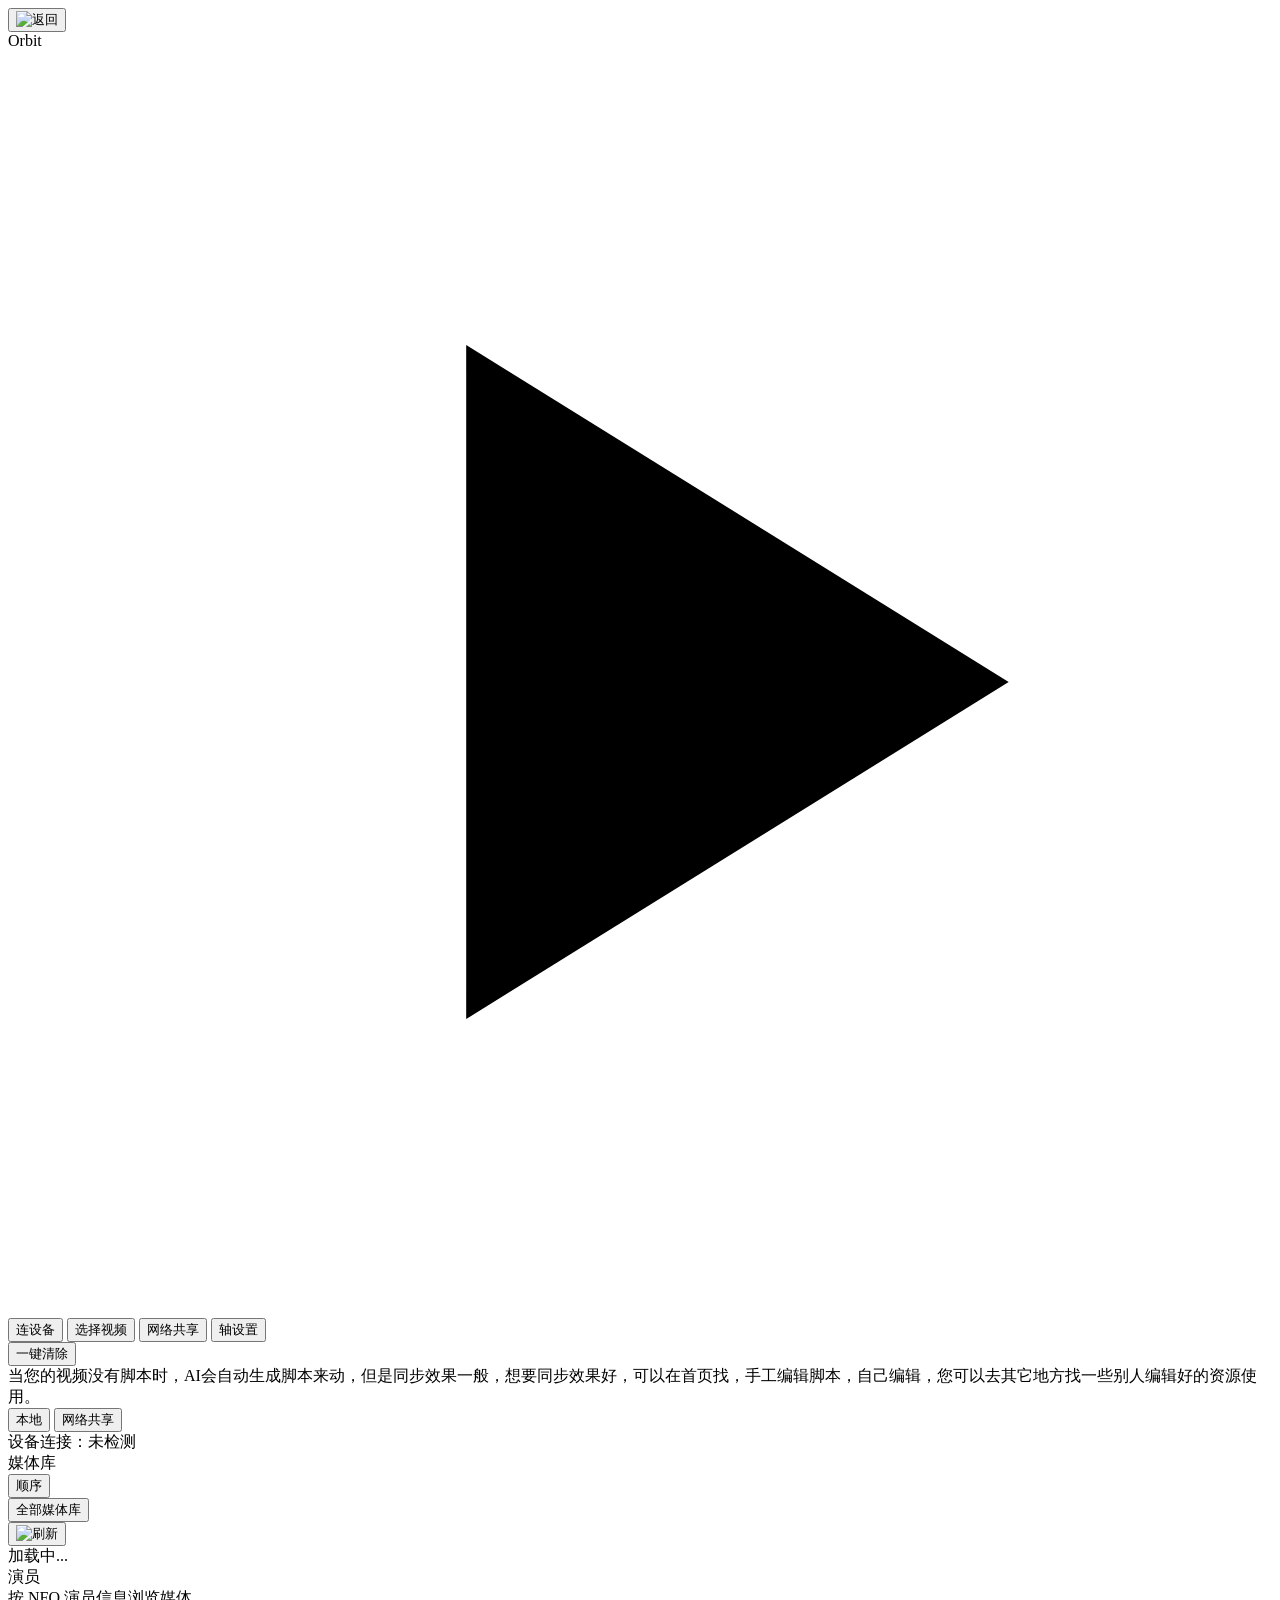
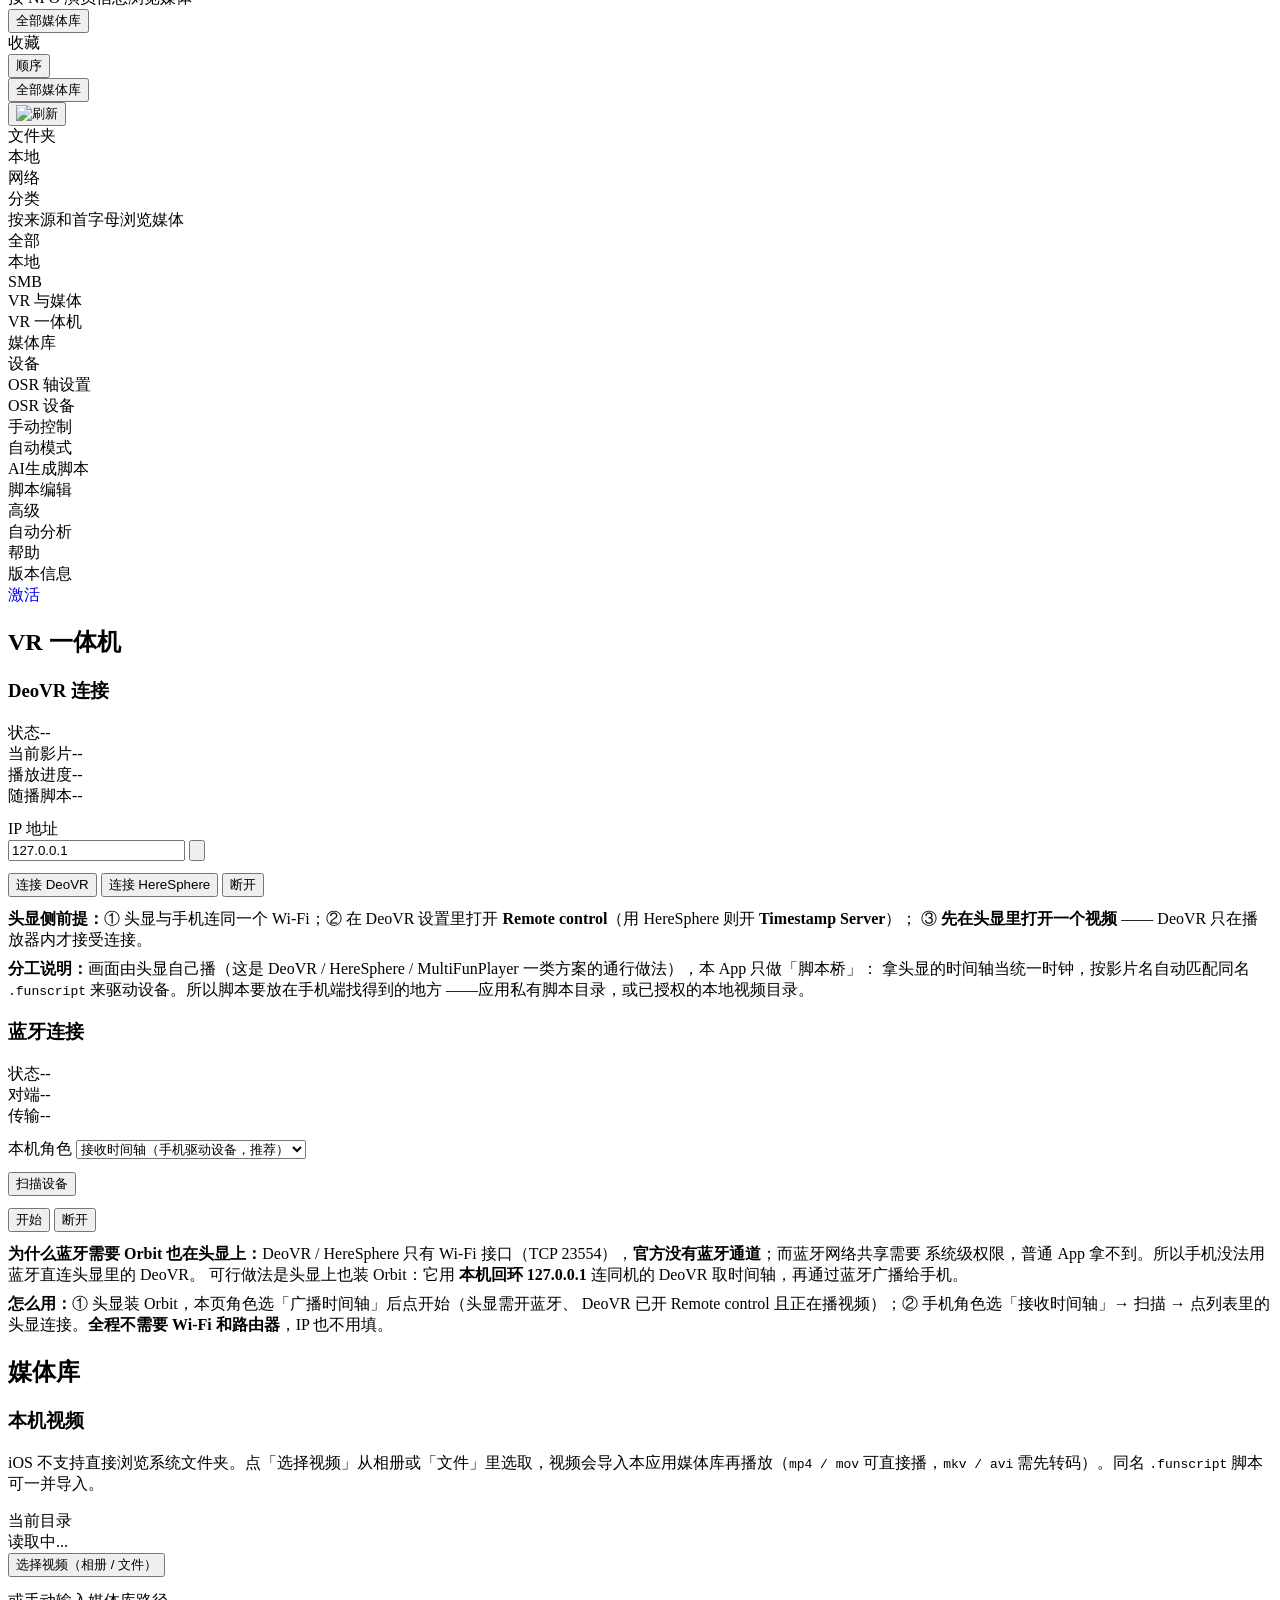
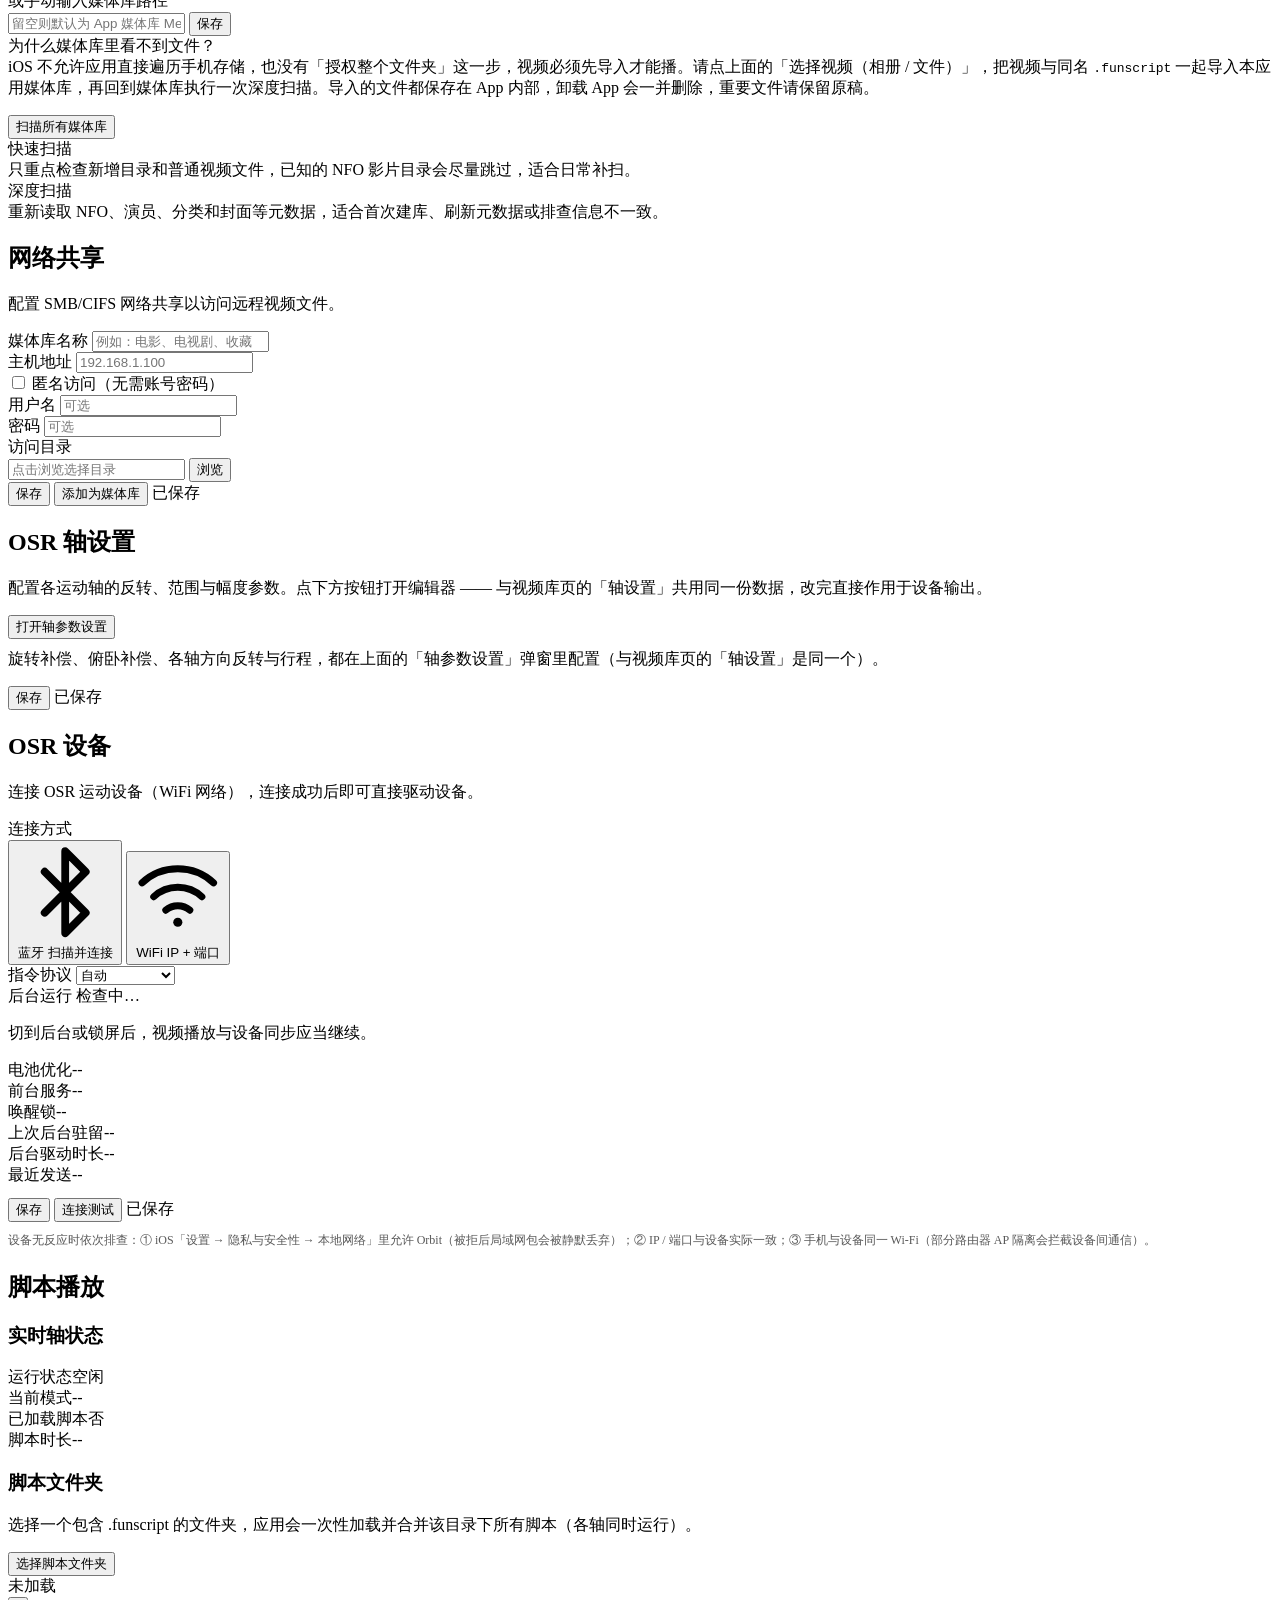
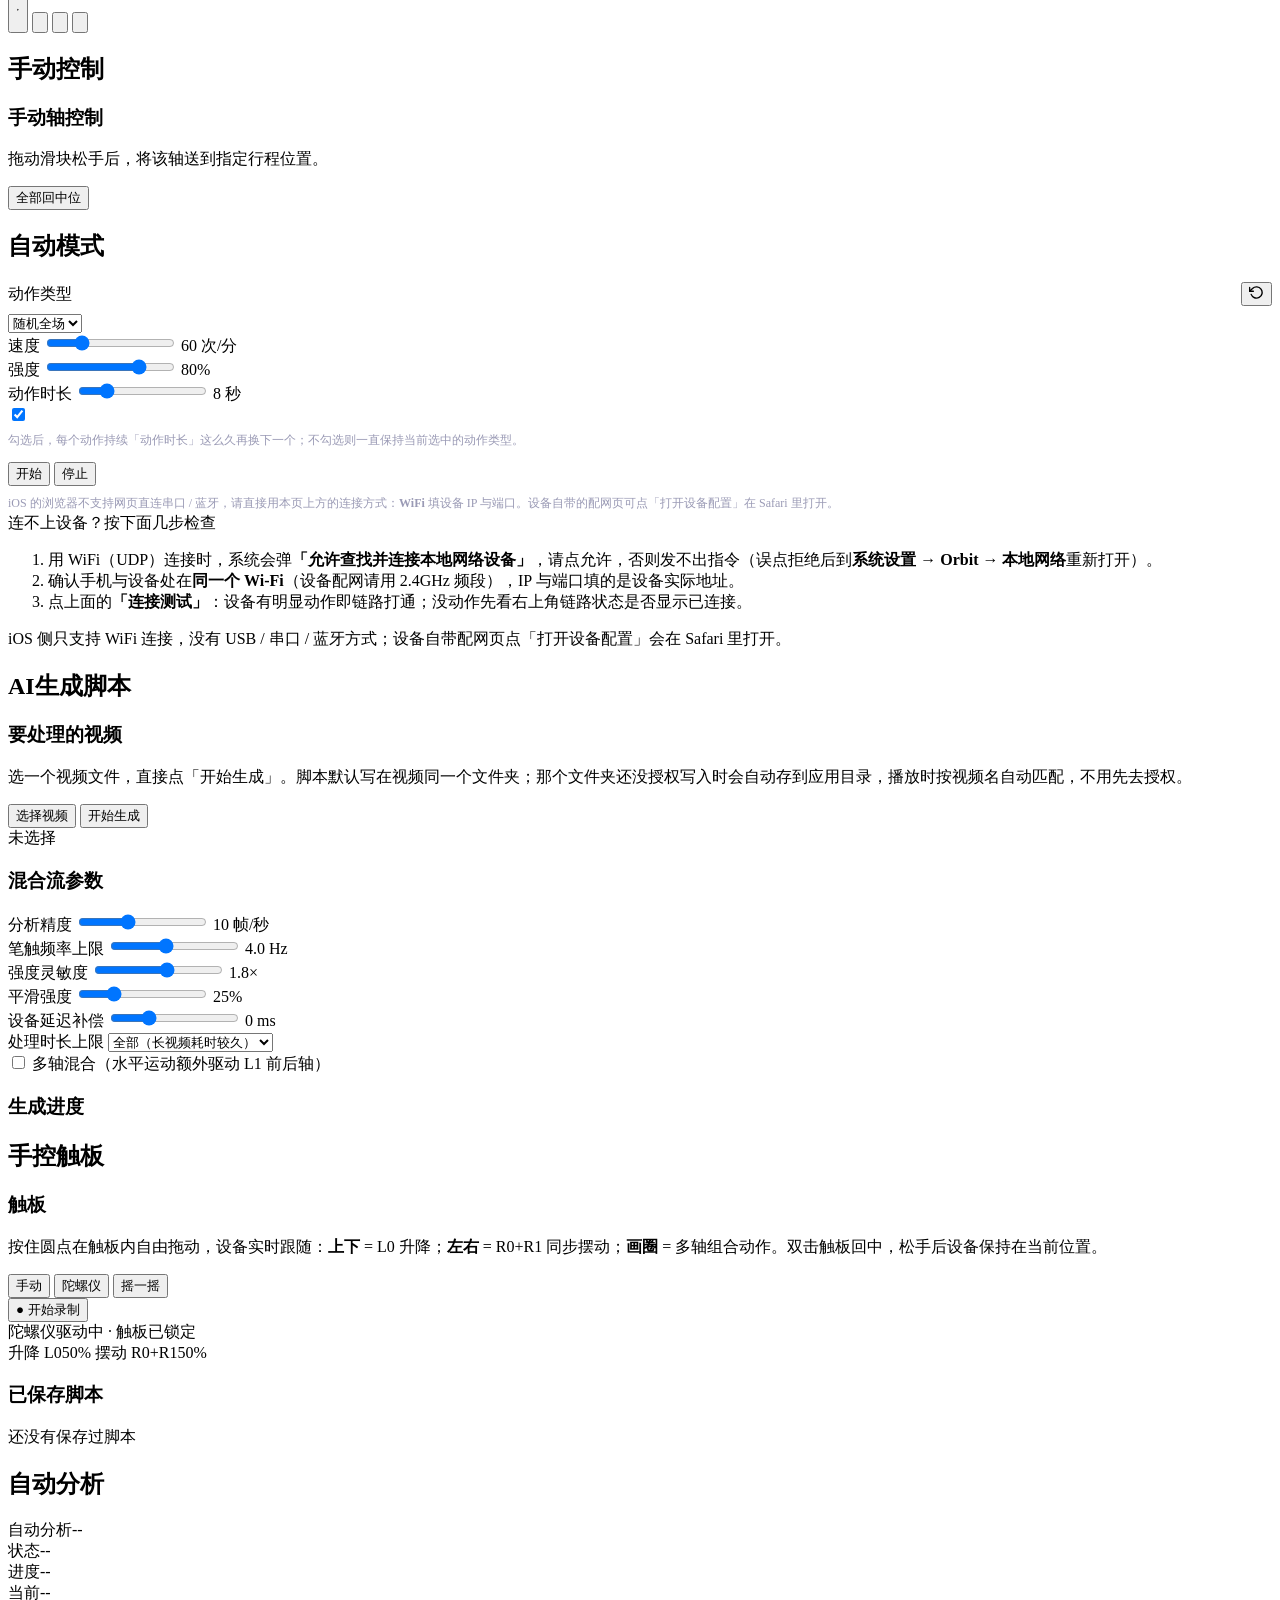
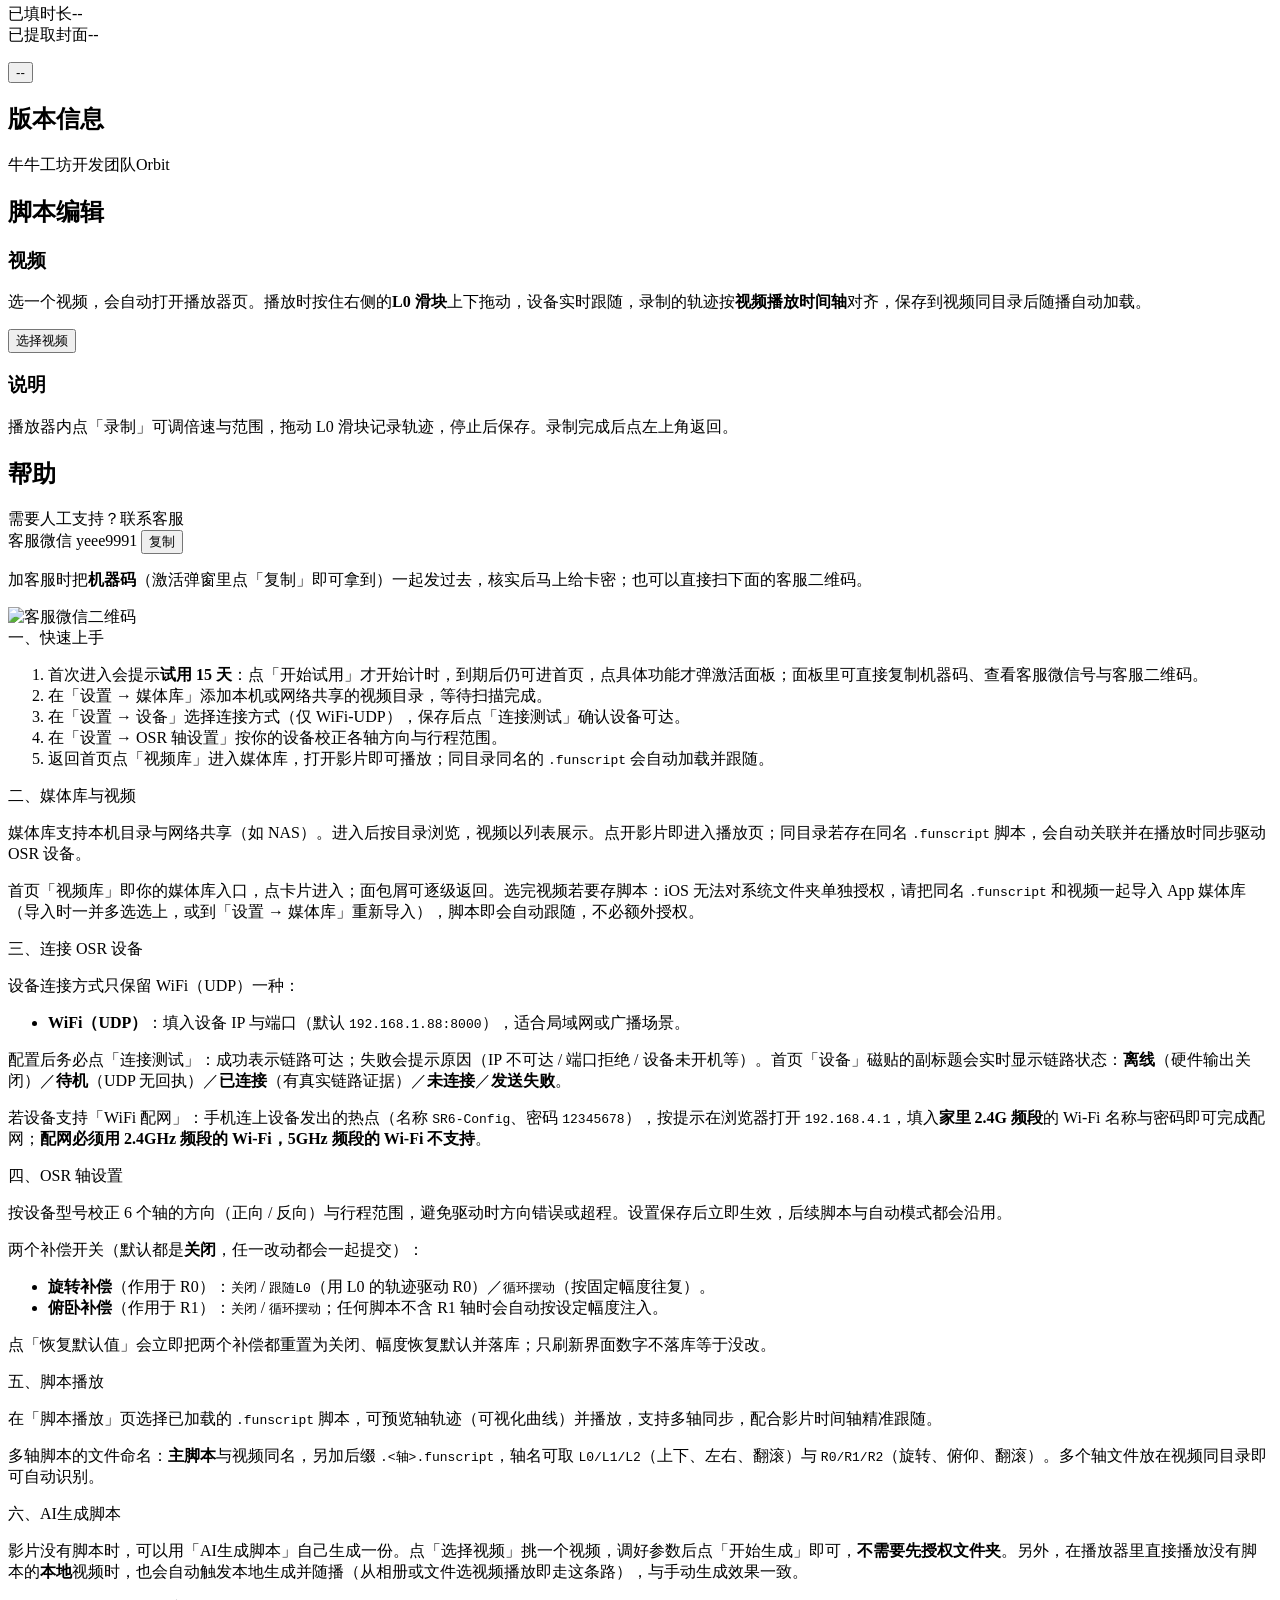
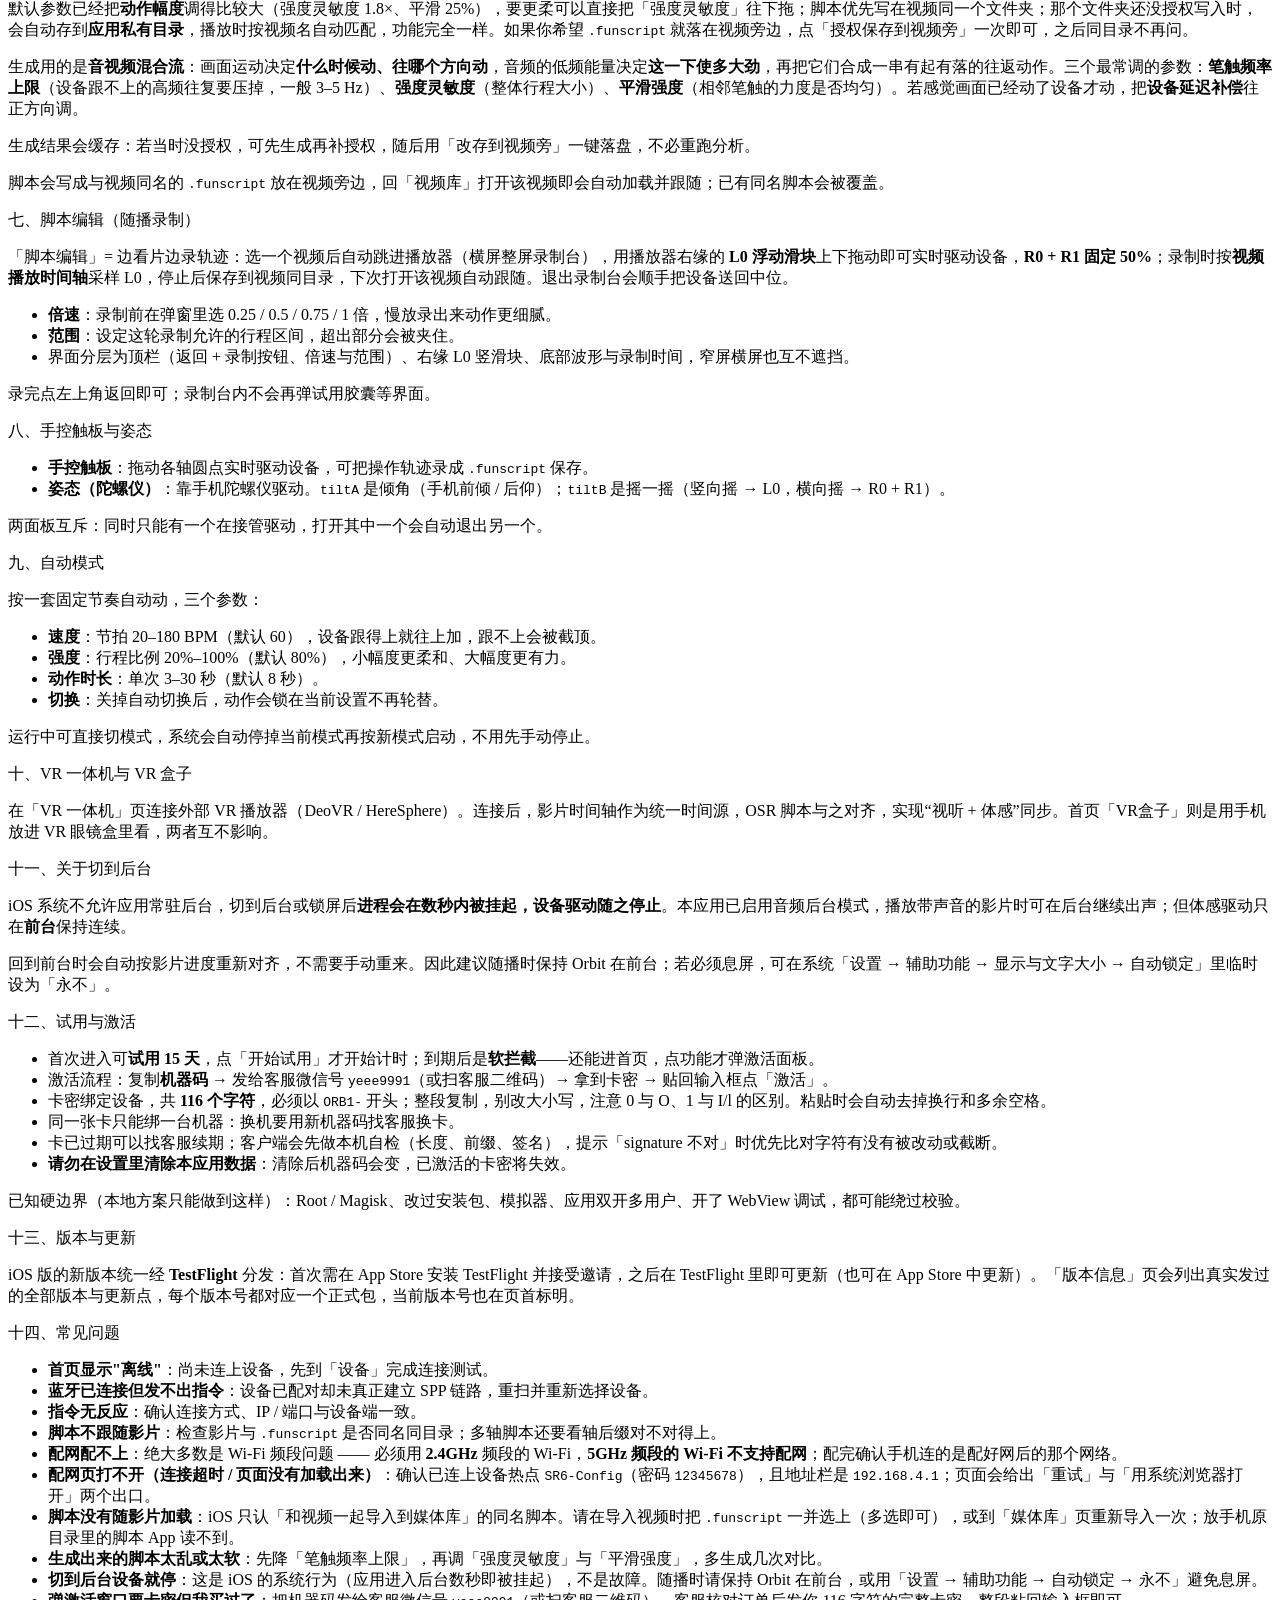
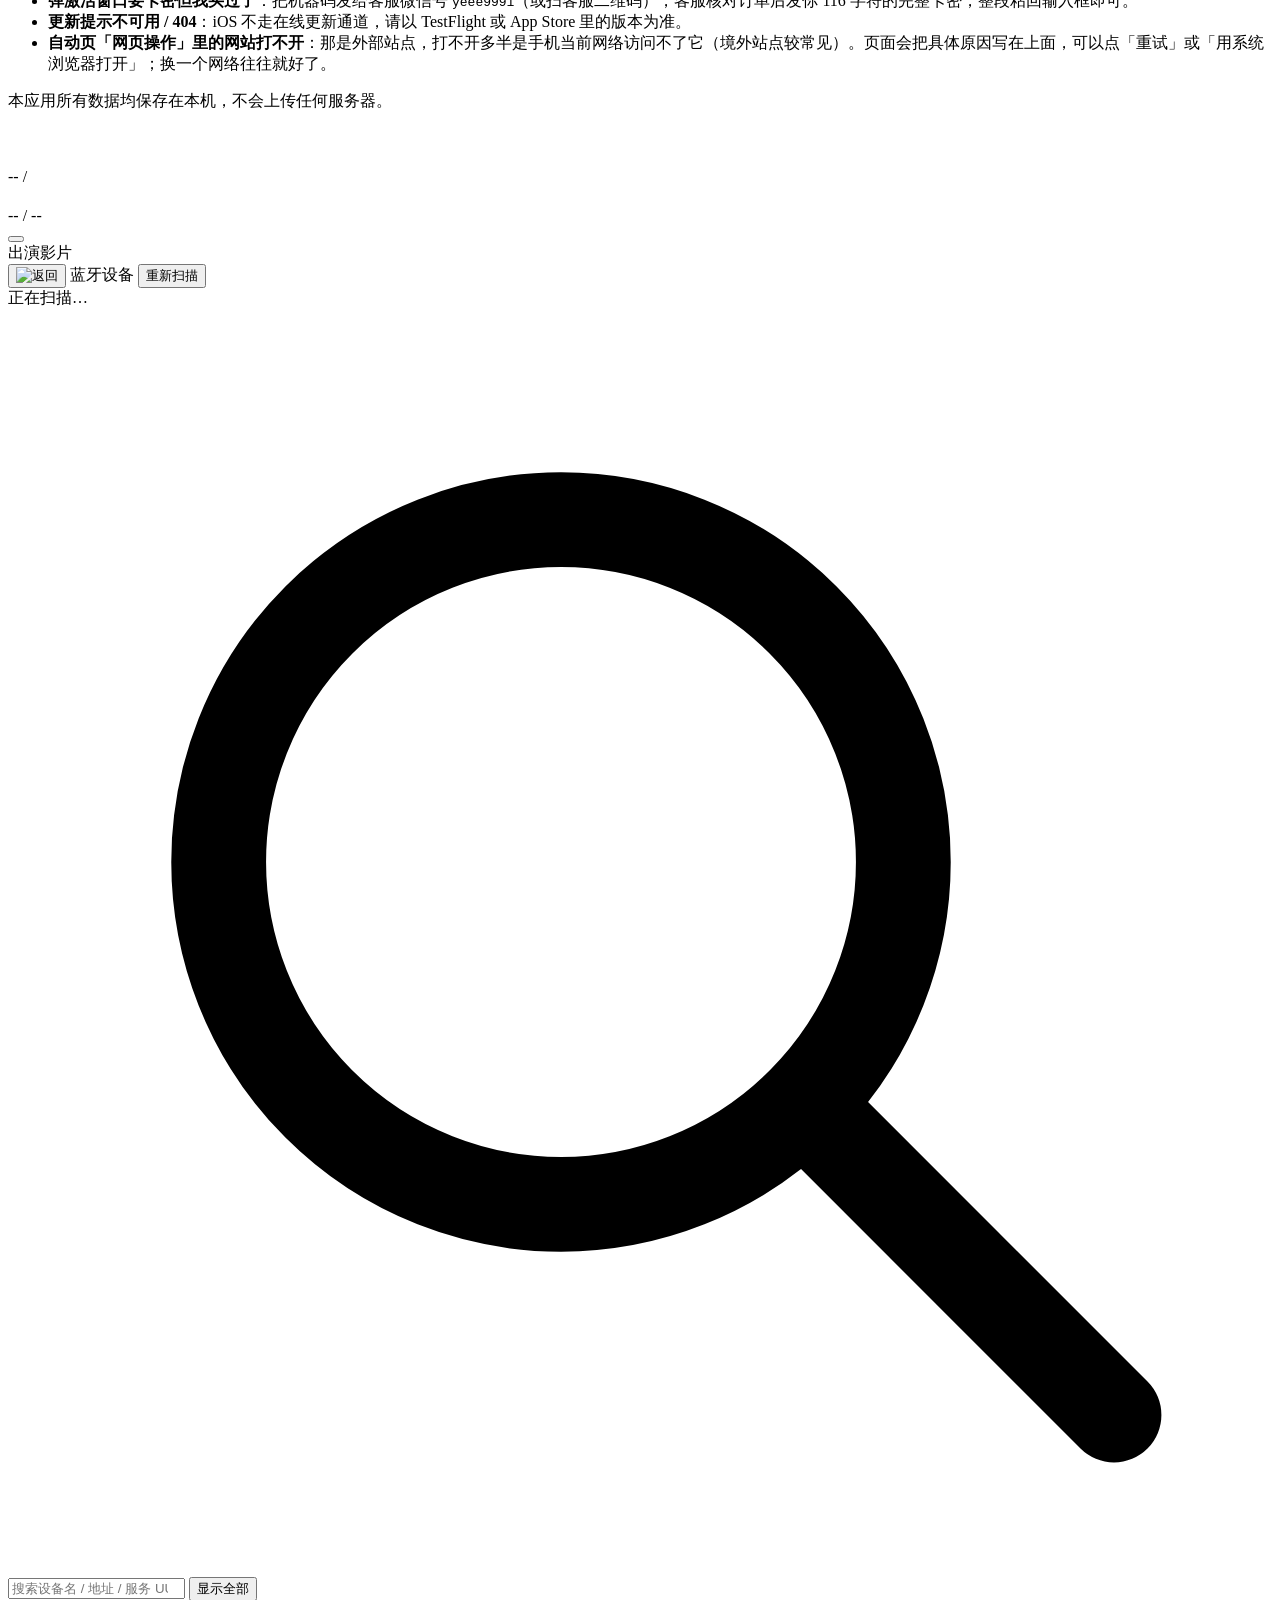
==== commit e426e74d: "iOS：蓝牙设备页默认识别并置顶 Orbit 设备 问题：TCodeESP32 固件的广播包只有 31 字节，128 位 service UUID 占掉大半后 设备名常被挤掉，iOS 拿到空 Loca" ====
--- a/web/index.html
+++ b/web/index.html
@@ -6,14 +6,14 @@
      顶栏返回键就避不开状态栏 / 刘海 / 挖孔（首页 home.html 早已是这套写法）。 -->
 <meta name="viewport" content="width=device-width,initial-scale=1,maximum-scale=1.0,minimum-scale=1.0,user-scalable=no,viewport-fit=cover">
 <title>Orbit</title>
-<link rel="stylesheet" href="/css/common.css?v=20261027a">
-<link rel="stylesheet" href="/css/app.css?v=20261027a">
-<link rel="stylesheet" href="/css/nav.css?v=20261027a">
-<link rel="stylesheet" href="/css/osr.css?v=20261027a">
-<link rel="stylesheet" href="/css/lib.css?v=20261027a">
-<link rel="stylesheet" href="/css/cyber-base.css?v=20261027a">
-<link rel="stylesheet" href="/css/touchpad.css?v=20261027a">
-<link rel="stylesheet" href="/css/buttons.css?v=20261027a">
+<link rel="stylesheet" href="/css/common.css?v=20261027b">
+<link rel="stylesheet" href="/css/app.css?v=20261027b">
+<link rel="stylesheet" href="/css/nav.css?v=20261027b">
+<link rel="stylesheet" href="/css/osr.css?v=20261027b">
+<link rel="stylesheet" href="/css/lib.css?v=20261027b">
+<link rel="stylesheet" href="/css/cyber-base.css?v=20261027b">
+<link rel="stylesheet" href="/css/touchpad.css?v=20261027b">
+<link rel="stylesheet" href="/css/buttons.css?v=20261027b">
 </head>
 <body>
 <div class="app">
@@ -909,11 +909,9 @@
                     <div class="settings-section">
                         <h3>要处理的视频</h3>
                         <p class="panel-desc">选一个视频文件，直接点「开始生成」。脚本默认写在视频同一个文件夹；那个文件夹还没授权写入时会自动存到应用目录，播放时按视频名自动匹配，不用先去授权。</p>
-                        <!-- iOS 降级说明：/api/record/* 整条视频逐帧分析管线在 iOS 上不存在，
-                             面板按钮会被 app.js 的 recApplyPlatformGate() 禁用，这里给出替代路径。 -->
-                        <div class="panel-desc" id="recIosNote" style="display:none;color:#f0a63a">
-                            在播放器里播放没有脚本的<strong>本地</strong>视频（相册 / 文件导入的）时，已经会<strong>自动生成脚本并随播</strong>（音视频混合流合成，与安卓 / 电脑一致），无需任何额外操作即可体验。<br>
-                            本面板（手动挑视频生成）在 iOS 上暂未开放——它走的是另一套逐帧分析接口，尚未移植。替代做法：直接播放视频触发自动随播，或在电脑上生成好 <code>.funscript</code>、用现成脚本站下载，再按<strong>「视频 + 同名 .funscript 一起导入」</strong>的方式导入本应用媒体库，播放时会自动匹配。
+                        <!-- iOS 提示：手动「AI 生成脚本」面板现已可用，与本地视频随播共用同一管线。 -->
+                        <div class="panel-desc" id="recIosNote" style="display:none">
+                            在 iOS 上，请先从「相册」或「文件」把视频导入本应用媒体库，再到这里选它生成；脚本会直接写在媒体库视频旁边，播放时自动匹配。SMB 网络共享视频读不了 smb://，仍不支持生成。
                         </div>
                         <div class="dash-actions">
                             <div class="scan-action-buttons">
@@ -1415,6 +1413,12 @@
             <button type="button" class="tool-btn bt-dev-perm" id="btDevAppSettings" style="display:none">去系统设置</button>
             <button type="button" class="tool-btn bt-dev-perm" id="btDevEnable" style="display:none">去开启蓝牙</button>
         </div>
+        <div class="bt-dev-searchrow">
+            <svg class="bt-dev-search-ico" viewBox="0 0 24 24" fill="none" stroke="currentColor" stroke-width="1.8" stroke-linecap="round"><circle cx="10.5" cy="10.5" r="6.5"/><path d="M15.5 15.5L21 21"/></svg>
+            <input type="search" id="btDevSearch" class="bt-dev-search" placeholder="搜索设备名 / 地址 / 服务 UUID" autocomplete="off" spellcheck="false">
+            <button type="button" class="bt-dev-showall" id="btDevShowAll">显示全部</button>
+        </div>
+        <div class="bt-orbit-card" id="btOrbitCard" style="display:none"></div>
         <div class="device-list bt-dev-list" id="btDevList"></div>
     </div>
 </div>
@@ -1741,13 +1745,13 @@
         </div>
     </div>
 
-<script src="/js/custom-select.js?v=20261027a"></script>
-<script src="/js/license.js?v=20261027a"></script>
+<script src="/js/custom-select.js?v=20261027b"></script>
+<script src="/js/license.js?v=20261027b"></script>
 <!-- 试用 / 卡密激活：必须早于业务脚本，守卫才能在功能点击之前生效 -->
-<script src="/js/changelog.js?v=20261027a"></script>
-<script src="/js/app.js?v=20261027a"></script>
-<script src="/js/osr.js?v=20261027a"></script>
-<script src="/js/touchpad.js?v=20261027a"></script>
-<script src="/js/manual_record.js?v=20261027a"></script>
+<script src="/js/changelog.js?v=20261027b"></script>
+<script src="/js/app.js?v=20261027b"></script>
+<script src="/js/osr.js?v=20261027b"></script>
+<script src="/js/touchpad.js?v=20261027b"></script>
+<script src="/js/manual_record.js?v=20261027b"></script>
 </body>
 </html>
